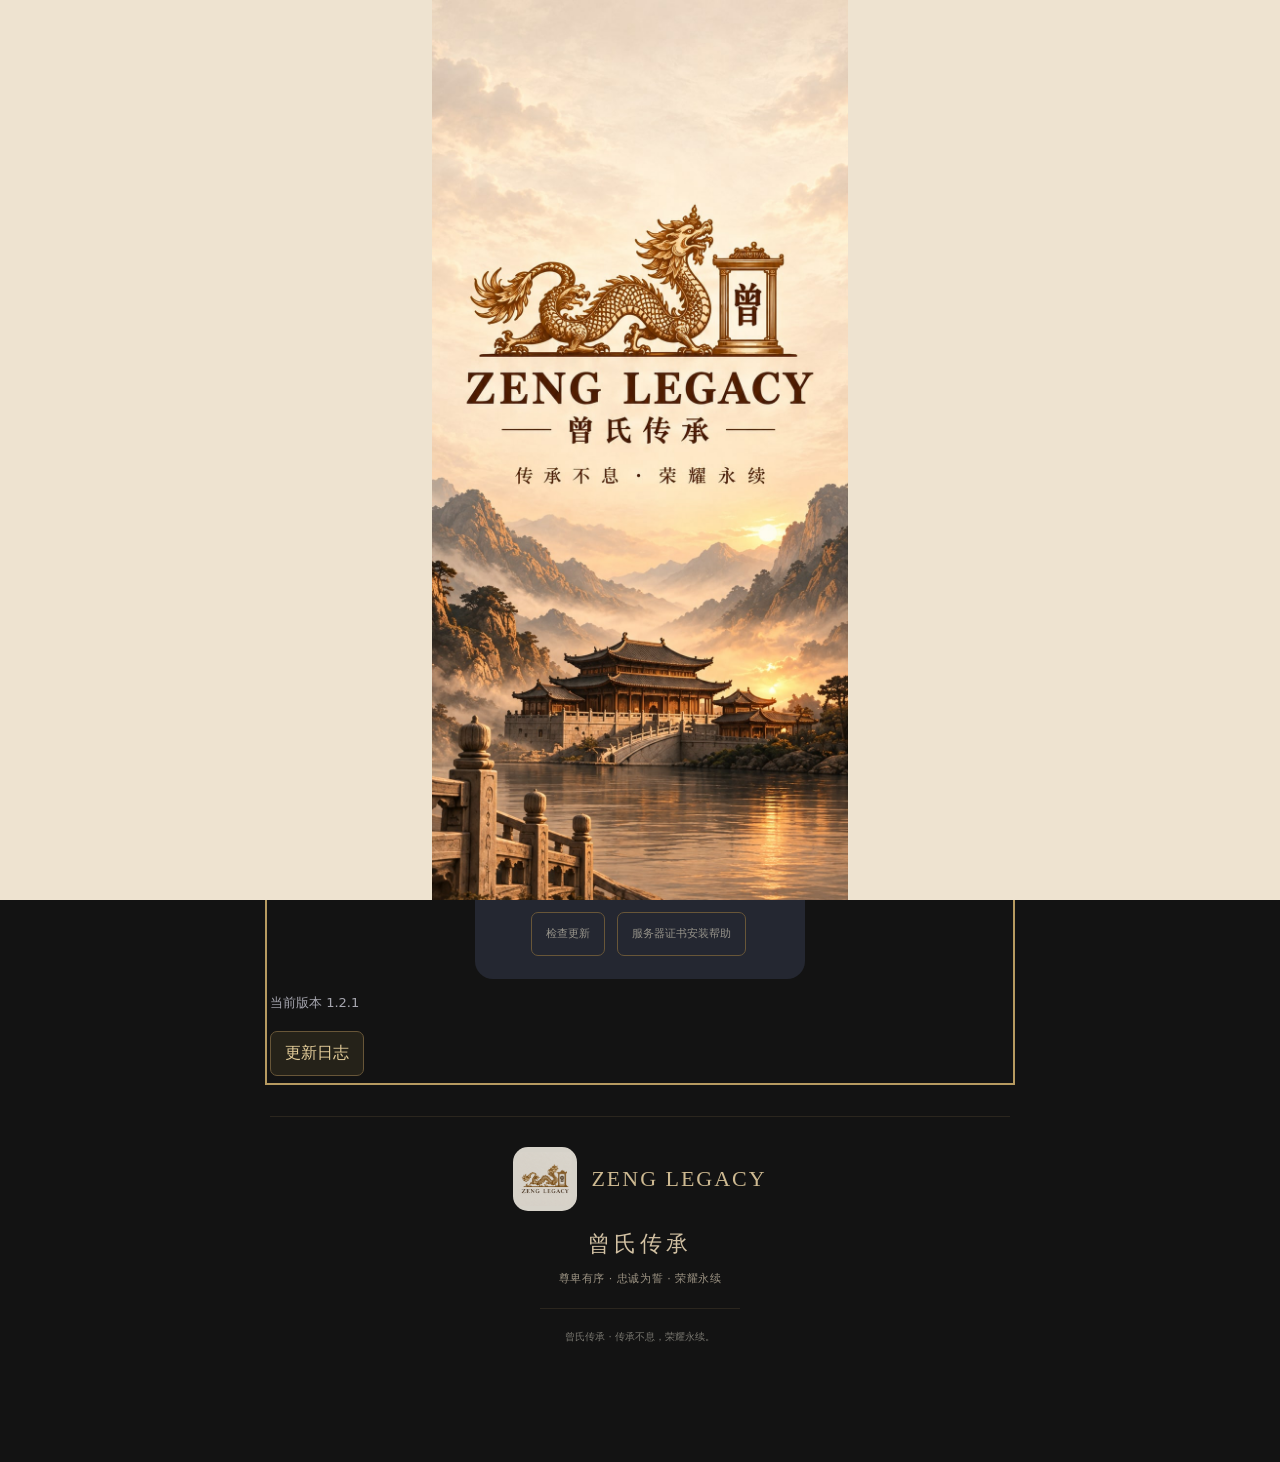
==== index.html @ def55f9b "Release 1.2.1 with recruitment panel and account footer" ====
<!doctype html>
<html lang="zh-CN"><head><meta name="daily-hosting" content="static"><meta charset="UTF-8"><meta name="viewport" content="width=device-width,initial-scale=1,viewport-fit=cover"><meta name="theme-color" content="#151410"><meta name="apple-mobile-web-app-capable" content="yes"><meta name="apple-mobile-web-app-title" content="Zeng Legacy"><meta name="apple-mobile-web-app-status-bar-style" content="black"><meta http-equiv="Content-Security-Policy" content="default-src 'self'; style-src 'self'; script-src 'self'; img-src 'self' data: blob:; media-src 'self' blob:; connect-src 'self' https://192.168.1.20:4180; object-src 'none'; base-uri 'self'; form-action 'self'"><title>Zeng Legacy</title><link rel="manifest" href="./manifest.webmanifest"><link rel="icon" href="./icon.svg"><link rel="apple-touch-icon" href="./icon-192.png?v=1.0.10"><link rel="stylesheet" href="./src/style.css"></head><body><div id="startup-splash" role="status" aria-label="欢迎进入 Zeng Legacy"><img src="./assets/startup.jpg" alt="Zeng Legacy · 曾氏传承 · 传承不息，荣耀永续" fetchpriority="high"></div><header><span class="seal">日</span><div><small>家规 · 行礼 · 侍奉</small><h1>Zeng Legacy</h1></div><button id="veil" aria-label="隐藏内容">隐去</button></header><nav aria-label="主要页面"></nav><main id="content"></main><p id="message" role="status" aria-live="polite"></p><footer class="site-brand-footer"><div class="site-brand-lockup"><img src="./icon-192.png" alt="曾家龙纹标识" width="64" height="64"><strong>ZENG LEGACY</strong></div><h2>曾氏传承</h2><p class="site-brand-motto">尊卑有序 · 忠诚为誓 · 荣耀永续</p><hr class="site-footer-divider" aria-hidden="true"><p class="site-footer-note">曾氏传承 · 传承不息，荣耀永续。</p></footer><script type="module" src="./src/app.js"></script></body></html>
---- src/style.css ----
:root{color-scheme:dark;font-family:system-ui,-apple-system,"Segoe UI",sans-serif;background:#151410;color:#e4dfd3;--gold:#b69a60}*{box-sizing:border-box}body{max-width:780px;margin:auto;padding:calc(24px + env(safe-area-inset-top)) 20px calc(30px + env(safe-area-inset-bottom))}header{display:flex;align-items:center;gap:16px;padding:8px 0 28px}header button{margin-left:auto}.seal{color:var(--gold);border:1px solid var(--gold);font-family:serif;font-size:28px;padding:7px 12px}h1{font-family:serif;font-size:26px;letter-spacing:.12em;margin:4px 0}h2{font-family:serif;font-weight:500;font-size:28px}h3{font-weight:500}small,.muted,.eyebrow,footer{color:#aaa391;font-size:13px;line-height:1.7}nav{display:flex;gap:4px;overflow:auto;border-bottom:1px solid #393326;padding-bottom:14px;margin-bottom:28px}button{font:inherit;background:#252219;border:1px solid #685638;color:#e3cc99;padding:11px 14px;border-radius:7px;cursor:pointer;min-height:44px;margin:4px 4px 4px 0}nav button{flex:1;white-space:nowrap;background:transparent;border-color:transparent}nav button[aria-current=page]{border-color:var(--gold);background:#30291c}button:disabled{opacity:.4;cursor:default}section,article{border:1px solid #3b3428;padding:20px;margin:18px 0;border-radius:10px;background:#1c1a15}p{line-height:1.8;white-space:pre-wrap;overflow-wrap:anywhere}label{display:block;margin:16px 0;color:#bcb29d;font-size:14px}input,textarea,select{display:block;width:100%;margin-top:9px;padding:12px;background:#141310;color:#e4dfd3;border:1px solid #514634;border-radius:6px;font:inherit;font-size:16px}textarea{min-height:105px;resize:vertical}.check{display:flex;align-items:center;gap:12px}.check input{width:20px;height:20px;margin:0;flex-shrink:0}.score{color:var(--gold);font-family:serif;font-size:56px;margin:12px 0}.gold{color:var(--gold)}.danger{color:#e3afa1;border-color:#805449}footer{text-align:center;margin-top:28px}#message{position:sticky;bottom:12px;background:#30291c;border-radius:8px;padding:12px;box-shadow:0 4px 24px #0005}#message:empty{display:none}:focus-visible{outline:2px solid var(--gold);outline-offset:3px}@media(max-width:420px){body{padding-left:14px;padding-right:14px}nav button{padding:10px 8px}section,article{padding:16px}}@media(prefers-reduced-motion:reduce){*{scroll-behavior:auto}}
.task-reminders{border:2px solid #b69a60;background:#302719}.task-reminders h3{color:#e3cc99}.task-reminders strong{font-size:18px}.task-reminders div+div{border-top:1px solid #685638;margin-top:16px;padding-top:16px}
.daily-overview progress{display:block;width:100%;height:8px;margin:22px 0 12px;border:0;border-radius:6px;overflow:hidden;accent-color:var(--gold)}progress::-webkit-progress-bar{background:#3a3e48}progress::-webkit-progress-value{background:var(--gold)}progress::-moz-progress-bar{background:var(--gold)}
:root{background:#131313;color:#f0f0f2}body{padding-bottom:calc(108px + env(safe-area-inset-bottom))}header{gap:12px}header h1{font-family:inherit;font-size:22px;letter-spacing:0}header small{font-size:12px}.seal{border:0;background:#2e323d;border-radius:16px;padding:12px 16px;font-size:23px}section,article{background:#242731;border-color:transparent;border-radius:18px}h2{font-family:inherit;font-size:26px}h3{font-weight:600}small,.muted,.eyebrow,footer{color:#a6a6af}.daily-overview{margin-top:16px;padding:24px}.daily-overview .score{font-family:inherit;font-size:52px;font-weight:600;color:#fff;margin:8px 0 0}.daily-overview p{font-size:14px;color:#b8b8bf;margin-bottom:0}.ritual-card{display:flex;align-items:center;gap:14px;width:100%;background:#242731;border:0;border-radius:16px;padding:20px;margin:12px 0;color:#f1f1f3;text-align:left}.ritual-card-title{display:grid;gap:5px;flex:1}.ritual-card-title strong{font-size:17px}.ritual-card-status{font-size:14px;color:#aaaab4}.ritual-dot{font-size:24px;color:#aaaab4}.is-complete .ritual-dot{color:#39ca82}.home-note{margin-top:24px}nav{position:fixed;z-index:5;bottom:0;left:50%;transform:translateX(-50%);width:min(100%,780px);margin:0;padding:12px 12px calc(12px + env(safe-area-inset-bottom));background:#131313f5;border-top:1px solid #30313a;border-bottom:0;gap:0}nav button{font-size:13px;padding:10px 6px}nav button[aria-current=page]{border-color:transparent;background:#242731;color:#e3cc99}#message{bottom:88px;z-index:6}.back-button{border:0;background:transparent;color:#aaaab4;padding-left:0}.ritual-detail{text-align:center;padding:36px 22px}.ritual-emblem{display:grid;place-items:center;width:76px;height:76px;margin:0 auto 24px;border:1px solid #b69a6066;border-radius:50%;color:var(--gold);font-size:30px;font-family:serif}.ritual-detail>small{display:block}.ritual-detail h2{margin:12px 0 18px}.ritual-note textarea{background:#1b1d24;border-color:#3a3e48;border-radius:14px}.ritual-action{position:sticky;bottom:86px;margin:32px 0 16px;padding:12px;background:#131313f5;border-radius:16px;z-index:4}.hold-button{position:relative;display:block;width:100%;height:60px;border:1px solid #b69a60;border-radius:14px;background:#29251e;color:#f0dfbb;overflow:hidden;margin:0;touch-action:none;user-select:none;-webkit-user-select:none;-webkit-touch-callout:none}.hold-fill{position:absolute;inset:0 auto 0 0;width:var(--hold-progress,0%);background:#b69a6066;pointer-events:none}.hold-label{position:relative;font-size:16px;font-weight:600;pointer-events:none}.ritual-action p{font-size:12px;text-align:center;color:#a6a6af;line-height:1.5;margin:10px 0 0}@media(max-width:420px){header h1{font-size:20px}.ritual-card{padding:18px 16px}.ritual-card-status{font-size:12px}}
.ritual-instruction{text-align:left;border-top:1px solid #b69a6040;margin-top:24px;padding-top:16px}.ritual-instruction blockquote{margin:14px 0;padding:18px;border-left:3px solid var(--gold);border-radius:4px 12px 12px 4px;background:#191b22;line-height:1.9;color:#e4cfaa;font-size:18px}.bow-count{text-align:center}.bow-count strong{font-size:28px;color:var(--gold)}.photo-checkin img,#photo-album img{display:block;width:100%;max-height:320px;object-fit:contain;border-radius:12px;margin-bottom:16px;background:#141414}.photo-checkin video{width:100%;max-height:360px;border-radius:12px;background:#000}.photo-checkin video[hidden]{display:none}button[hidden]{display:none}.photo-checkin{margin-top:24px}#photo-status{color:#c9b17c;font-size:14px}.photo-checkin button{min-height:48px}
#share-image img{display:block;width:100%;border-radius:16px;margin:20px 0}.report-text{white-space:pre-wrap;overflow-wrap:anywhere;background:#242731;padding:18px;border-radius:12px;font:inherit;line-height:1.8}.daily-share button{min-height:48px}details{margin:20px 0}summary{cursor:pointer;color:#c9b17c;padding:12px 0}
.seal{display:block;flex:0 0 56px;width:56px;height:56px;padding:0;border:0;border-radius:12px;background-image:url('../icon.svg');background-size:cover;background-position:center}
.subscription-overview{border:1px solid #b69a604d;background:linear-gradient(135deg,#2b2930,#242731)}.subscription-overview h3{color:#e3cc99;font-size:21px}.subscription-amount{font-size:34px;color:#e4cfaa;font-variant-numeric:tabular-nums;margin:12px 0}.subscription-amount small{font-size:16px}.subscription-overview dl{margin:16px 0 8px}.subscription-overview dl div{display:flex;justify-content:space-between;gap:16px;padding:9px 0;border-top:1px solid #ffffff12}.subscription-overview dt{font-size:13px;color:#a6a6af}.subscription-overview dd{font-size:14px;margin:0;text-align:right;overflow-wrap:anywhere}.subscription-view h4{font-weight:600}.subscription-view button{min-height:44px;padding:9px 14px}#subscription-contract img{display:block;width:100%;max-height:360px;object-fit:contain;background:#18191e;border-radius:12px}#subscription-contract.expanded img{max-height:none}#subscription-signature{display:block;width:100%;height:200px;background:#faf8f2;border:1px solid #b69a60;border-radius:12px;touch-action:none;-webkit-user-select:none;user-select:none;margin-top:16px}.signature-preview img{display:block;width:100%;max-height:160px;object-fit:contain;background:#faf8f2;border-radius:10px;margin:12px 0}.subscription-history{background:#1a1d25;border:1px solid #ffffff0d}.subscription-reminder{border:1px solid #b69a6066}.subscription-view .muted{font-size:13px}.subscription-view form{margin:0}.subscription-signing [data-sub="save-signature"]{width:100%;background:#30291c;border-color:#b69a60}
.subscription-declaration{border:1px solid #d7777755;background:#2c2228}.subscription-declaration-text{color:#ff9797;font-size:18px;font-weight:600;line-height:1.9}
.subscription-toolbar{display:flex;align-items:center;gap:8px;margin:0 0 10px}.contract-viewer{width:min(94vw,760px);max-height:90vh;max-height:90dvh;padding:18px;border:1px solid #685638;border-radius:16px;background:#1b1d24;color:#f0f0f2;overflow:auto}.contract-viewer::backdrop{background:#000c}.contract-viewer-header{display:flex;align-items:center;justify-content:space-between;gap:12px;position:sticky;top:-18px;background:#1b1d24;padding:8px 0;z-index:1}.contract-viewer-header h3{margin:0}.contract-viewer-image img{display:block;width:100%;height:auto;border-radius:8px}.contract-viewer>p{margin-top:8px}
.subscription-primary{display:grid;gap:6px;margin:16px 0 12px}.subscription-primary small{text-align:center}.subscription-pay{width:100%;min-height:54px!important;background:#b69a60;color:#171510;font-size:18px;font-weight:600;border-color:#b69a60}.subscription-confirm-payment{width:100%;border-color:transparent;background:transparent;color:#c9b17c}.subscription-toolbar button{flex:1}.subscription-view dialog>section{margin-top:14px}.subscription-view>section.subscription-declaration{margin-top:16px}.subscription-payment-body section{padding:0;background:transparent;border:0}.subscription-signing [data-sub="save-signature"]{width:100%}
.shoe-photo-grid{display:grid;grid-template-columns:repeat(2,minmax(0,1fr));gap:12px}.shoe-photo-grid section{margin:0;padding:12px;background:#1b1d24;border-radius:12px;min-width:0}.shoe-photo-grid h4{margin:0 0 12px;color:#e3cc99}.shoe-photo-preview{display:grid;place-items:center;aspect-ratio:4/3;background:#14151a;border-radius:8px;overflow:hidden}.shoe-photo-preview img{width:100%;height:100%;object-fit:contain}.shoe-photo-grid small{display:block;overflow-wrap:anywhere;margin-top:10px}.shoe-photo-grid label{margin:12px 0}.shoe-photo-grid input{padding:8px;font-size:13px}.shoe-photo-grid button{width:100%;font-size:13px;padding:9px}.shoe-record>button[data-shoe-action="save"]{width:100%;background:#30291c;border-color:#b69a60}.shoe-report-preview img{display:block;width:100%;height:auto;border-radius:12px}.shoe-archive-thumb{display:block;width:100%;max-height:260px;object-fit:contain;background:#16171c;border-radius:10px;margin-bottom:12px}@media(max-width:360px){.shoe-photo-grid{gap:8px}.shoe-photo-grid section{padding:8px}.shoe-photo-grid input{font-size:12px}}

input[type="time"]{width:180px;max-width:100%;min-width:0;padding:10px}input[type="time"]::-webkit-date-and-time-value{min-width:0;text-align:left}input[type="time"]::-webkit-datetime-edit{min-width:0;padding:0}.subscription-identity{margin-bottom:10px}.subscription-protection{display:block;background:#183f2d;border:1px solid #31865b;color:#9ee7bb;padding:12px 14px;border-radius:10px;margin-top:0}

.subscription-view>section{margin:12px 0;padding:16px}.subscription-overview .subscription-introduction h3{margin:12px 0 8px}.subscription-overview .subscription-introduction p{margin:8px 0 14px;line-height:1.65}.subscription-declaration p{margin:6px 0}

.subscription-qr>img{display:block;width:100%;max-height:55vh;object-fit:contain;border-radius:10px}.subscription-qr a{color:#e3cc99}

nav button{min-width:0;margin:0}
.house-rules{margin-top:18px}.house-rules .rules-cover{position:relative;text-align:center;padding:32px 20px;background:linear-gradient(145deg,#332d24,#22252c);border:1px solid #b69a6040}.rules-edition{display:inline-block;padding:5px 12px;border:1px solid #b69a6055;border-radius:999px;color:#e3cc99;font-size:12px;letter-spacing:.15em}.rules-cover h2{font-family:serif;font-size:30px;letter-spacing:.08em;margin:18px 0 10px}.rules-cover p{color:#d4c6ac;font-size:15px;margin:0}.rules-cover-line{width:44px;height:1px;background:#b69a60;margin:20px auto 14px}.house-rules .rules-chapter{padding:20px 18px;margin:16px 0}.rules-chapter-heading{display:flex;align-items:center;gap:12px;padding:0 0 16px;margin:0;border-bottom:1px solid #ffffff10}.rules-chapter-heading>span{display:grid;place-items:center;width:34px;height:34px;flex-shrink:0;background:#b69a601a;color:#e3cc99;border-radius:10px;font-family:serif;font-size:20px}.rules-chapter-heading h3{font-size:18px;margin:0;color:#f1e2c7}.rules-list{list-style:none;margin:0;padding:0}.rules-list li{display:flex;align-items:flex-start;gap:12px;padding:18px 0;border-bottom:1px solid #ffffff0c}.rules-list li:last-child{padding-bottom:0;border-bottom:0}.rule-number{width:26px;flex-shrink:0;padding-top:3px;color:#b69a60;font-size:12px;font-variant-numeric:tabular-nums}.rules-list li>div{min-width:0}.rules-list h4{font-size:15px;line-height:1.65;margin:0 0 6px;font-weight:600}.rules-list p{font-size:14px;color:#bfc0c7;line-height:1.85;margin:0}.house-rules .rules-daily{padding:24px 22px;border-left:3px solid #b69a60;background:#2a2824}.rules-daily>small{color:#e3cc99;font-size:13px;letter-spacing:.15em}.rules-daily blockquote{margin:14px 0 0;font-family:serif;color:#e8ddc8;font-size:17px;line-height:1.95}.rules-footnote{text-align:center;font-size:12px;color:#a6a6af;line-height:1.8;margin:24px 8px}
@media(max-width:420px){nav button{padding:10px 4px;font-size:12px}.house-rules .rules-chapter{padding:18px 14px}.rules-list li{gap:10px}.rules-cover h2{font-size:28px}}
.add-task-button{display:block;width:100%;background:#30291c;border-color:#b69a60;margin:0 0 24px}.task-card-heading{display:flex;align-items:center;justify-content:space-between;gap:12px}.task-card-heading h3{margin:0}.task-times{font-size:14px;color:#c6bcaa}.task-actions{display:flex;flex-wrap:wrap;gap:6px}.archive-heading{margin-top:36px;padding-top:24px;border-top:1px solid #514634}.task-schedule{display:grid;grid-template-columns:1fr;min-width:0}.task-schedule input{width:100%;max-width:100%;min-width:0;box-sizing:border-box}.photo-gallery{display:grid;grid-template-columns:repeat(2,minmax(0,1fr));aspect-ratio:auto;gap:6px;background:transparent}.photo-gallery img{width:100%;height:110px;object-fit:contain;background:#141310;border-radius:6px}.shoe-photo-grid section{padding:10px}.task-photo-gallery{display:grid;grid-template-columns:repeat(2,minmax(0,1fr));gap:10px}.task-photo-gallery img{width:100%;height:150px;object-fit:contain}.task-report-preview img,.shoe-report-preview img{width:100%;height:auto;display:block}.task-detail-summary p{margin:8px 0}[hidden]{display:none!important}

/* 全页取消双击缩放，保留滚动及双指缩放；长按礼仪按钮仍使用自身手势规则。 */
html,body,body *{touch-action:manipulation}.hold-button{touch-action:none}
.fixed-profile{background:linear-gradient(135deg,#302a23,#242731);border:1px solid #b69a6055}.fixed-profile h3{font-size:25px;color:#e3cc99;margin:10px 0 18px}.fixed-profile dl{margin:0}.fixed-profile dl div{display:grid;grid-template-columns:76px minmax(0,1fr);gap:12px;padding:12px 0;border-bottom:1px solid #ffffff12}.fixed-profile dt{color:#a6a6af;font-size:14px}.fixed-profile dd{margin:0;overflow-wrap:anywhere;line-height:1.5}.fixed-profile h4{margin:22px 0 8px;color:#e3cc99}.fixed-profile p{margin:0;font-size:15px}

.profile-portrait{display:block;width:100%;aspect-ratio:3/4;max-height:460px;object-fit:cover;object-position:50% 65%;border-radius:12px;margin:0 0 20px}#profile-portrait .muted{font-size:13px;margin-bottom:18px}

#identity-contract{margin-top:24px}.identity-pledge{line-height:1.9;padding:16px 0}.identity-pad{display:block;width:100%;height:180px;touch-action:none;border:1px solid #d4cdbb;border-radius:10px;background:#faf8f2}.identity-video-picker{display:block;margin:12px 0}#identity-contract video{width:100%;max-height:380px;border-radius:10px;margin:12px 0}.identity-signature{display:block;max-width:100%;max-height:180px}.identity-seal{color:#d98074;border:3px double #b15b51;border-radius:50%;width:130px;height:130px;display:flex;flex-direction:column;justify-content:center;text-align:center;transform:rotate(-8deg);margin:20px auto;line-height:1.6}.identity-seal strong{font-size:25px}#identity-contract [hidden]{display:none}

.account-login{max-width:480px;margin:24px auto}.account-login h2{font-size:28px}.account-login form{display:grid;gap:12px}.account-settings [data-account-panel]{margin-top:16px}.account-settings button{margin:4px 6px 4px 0}

.day-records article{padding:14px 0;border-bottom:1px solid #57503f}.day-counter{font-size:19px;line-height:1.7;color:#d8bd7b}.day-records button{margin:8px 6px 4px 0}.day-draft{margin:16px 0;padding:16px;border:1px solid #57503f;border-radius:12px}.days-importer ol{padding-left:24px;line-height:1.9}.days-importer input[type=date]{max-width:100%;min-width:0}

.welcome-card{width:min(430px,calc(100vw - 36px));max-height:85dvh;overflow:auto;border:1px solid #6a5c3d;border-radius:24px;padding:26px;background:#24262f;color:#f3eee3;text-align:center}.welcome-card::backdrop{background:rgba(0,0,0,.68)}.welcome-card h2{font-size:23px;margin:12px 0 22px}.servant-portrait{width:112px;height:112px;border-radius:50%;overflow:hidden;background:#423a2b;margin:16px auto;display:grid;place-items:center;color:#d7be80;font-size:38px}.servant-portrait img{width:100%;height:100%;object-fit:cover}.servant-details{margin:16px 0;text-align:left}.servant-details>div{display:grid;grid-template-columns:46px 1fr;gap:10px;margin:12px 0}.servant-details dt{color:#bcad8d}.servant-details dd{margin:0;line-height:1.7}.welcome-hint{font-size:12px}.content-lock{position:fixed;inset:0;z-index:10000;background:#151410;display:grid;place-items:center;padding:22px;overflow:auto}.content-lock>section{max-width:430px;width:100%;padding:25px;border-radius:20px;background:#24262f}.content-lock form{display:grid;gap:12px}

.servant-details dd{overflow-wrap:anywhere}

.day-records-heading{display:flex;align-items:center;gap:8px;margin-bottom:12px}.day-records-heading h3{margin:0;flex:1;white-space:nowrap}.day-records .day-import-hint{border:0;background:none;padding:0;margin:0;color:#8e887c;font-size:10px;min-height:40px;line-height:1.4;text-align:right}.day-records .day-settings{border:0;background:none;margin:0;padding:0 4px;color:#a29b8b;font-size:22px;min-width:32px;min-height:40px}.day-settings[aria-pressed=true]{color:#e1c482}.day-grid{display:grid;grid-template-columns:repeat(2,minmax(0,1fr));gap:10px}.day-records article.day-tile{position:relative;aspect-ratio:1;min-width:0;padding:14px 10px;border:1px solid #514b3c;border-radius:16px;background:linear-gradient(150deg,#2b2924,#1c1d22);display:flex;flex-direction:column;align-items:center;justify-content:center;overflow:hidden}.day-title{font-size:11px;line-height:1.5;text-align:center;color:#b3aa97;overflow-wrap:anywhere;max-width:100%;max-height:4.5em;overflow:auto}.day-value{flex:1;display:flex;align-items:center;justify-content:center;gap:3px;min-height:0;width:100%;color:#dfc589}.day-value strong{font-size:clamp(26px,9vw,44px);font-weight:500;font-variant-numeric:tabular-nums;letter-spacing:-1px;overflow-wrap:anywhere}.day-value small{font-size:11px;align-self:center;color:#aaa08b}.day-tile-tools{position:absolute;inset:3px 5px auto;display:flex;justify-content:space-between}.day-tile-tools[hidden]{display:none}.day-records .day-tile-tools button{margin:0;padding:2px;min-height:30px;min-width:30px;font-size:22px;border:0;background:#1d1e24;color:#c3b185;border-radius:8px}.day-tile:has(.day-tile-tools:not([hidden])){padding-top:38px}.day-records-home .day-tile-tools{display:none}

.content-lock{background:radial-gradient(ellipse at top,#302d27,#131416 65%);padding:16px}.content-lock>section.account-unlock{background:transparent;padding:12px 0;width:min(330px,100%);text-align:center}.account-unlock h2{margin:8px 0;font-size:23px}.unlock-symbol{font-size:30px;color:#bbab85}.unlock-instruction{font-size:13px;color:#b8b3a9;margin:8px 0 18px}.unlock-dots{display:flex;justify-content:center;gap:13px;min-height:16px}.unlock-dots i{height:11px;width:11px;border:1px solid #c7c2b5;border-radius:50%}.unlock-dots .filled{background:#e4ddcb}.account-unlock [data-unlock-status]{min-height:24px;font-size:13px;margin:12px 0}.unlock-keypad{display:grid;grid-template-columns:repeat(3,1fr);gap:15px 23px;width:min(280px,100%);margin:8px auto 22px}.unlock-keypad[hidden]{display:none}.unlock-keypad button{border:0;background:#ffffff12;border-radius:50%;width:70px;height:70px;margin:auto;padding:0;font-size:29px;color:#f2eee4;touch-action:manipulation}.unlock-keypad button[data-unlock-key=clear]{font-size:13px;background:transparent;color:#b9b2a2}.unlock-keypad button[data-unlock-key=delete]{font-size:24px;background:transparent}.unlock-keypad button:active{background:#ffffff35}.account-unlock .unlock-face{display:block;margin:0 auto;border:0;background:transparent;color:#d8c38e;font-size:16px;min-height:44px}.unlock-other{border:0;background:transparent;font-size:11px;color:#89887f}.unlock-native{position:absolute!important;width:1px!important;height:1px!important;opacity:0;pointer-events:none;padding:0!important;border:0!important}.unlock-note{font-size:11px;color:#817e74;margin-top:18px}.unlock-error{color:#f47575;animation:unlock-shake .42s ease-in-out}@keyframes unlock-shake{0%,100%{transform:translateX(0)}20%,60%{transform:translateX(-8px)}40%,80%{transform:translateX(8px)}}@media(prefers-reduced-motion:reduce){.unlock-error{animation:none}}.day-records article.day-tile{aspect-ratio:auto;height:126px;padding:12px 10px}.day-title{font-size:14px;line-height:1.4;height:3em;max-height:3em;flex-shrink:0;overflow:hidden;width:100%;display:block}.day-value{min-height:42px;flex:1}.day-value strong{white-space:nowrap;overflow-wrap:normal}.day-tile:has(.day-tile-tools:not([hidden])){padding-top:34px;height:146px}@media(max-height:670px){.unlock-keypad{gap:8px 20px;margin-bottom:10px}.unlock-keypad button{width:58px;height:58px}.unlock-note{margin-top:8px}}

.parents-photo-blank{height:140px;width:100%;border:1px dashed #b69a6033;border-radius:12px;background:#ffffff03;margin:0 0 12px}.parents-servant{display:block}.parents-servant+.parents-servant{margin-top:8px}

.network-online{color:#73cf9b;font-weight:600}.network-offline{color:#999b9e}.archive-fold{margin:16px 0;background:#24262f;border:1px solid #ffffff14;border-radius:16px;overflow:hidden}.archive-fold>summary{padding:17px 18px;min-height:54px;display:flex;align-items:center;justify-content:space-between;gap:12px;cursor:pointer;list-style:none;font-size:17px;font-weight:600;color:#ddc795;touch-action:manipulation}.archive-fold>summary::-webkit-details-marker{display:none}.archive-fold>summary::after{content:"›";font-size:24px;color:#9c957f;transition:transform .15s}.archive-fold[open]>summary::after{transform:rotate(90deg)}.archive-fold[open]>summary{border-bottom:1px solid #ffffff10}.fold-body{padding:0 12px}.fold-body>section{margin:12px 0}.rules-contract-fold{margin-top:24px}.rules-contract-fold .fold-body{padding:0 6px}@media(prefers-reduced-motion:reduce){.archive-fold>summary::after{transition:none}}

.camera-stage{position:relative;width:100%;background:#111;border-radius:14px;overflow:hidden;line-height:0}.camera-stage[hidden]{display:none}.camera-stage video{display:block;width:100%;max-height:65dvh;object-fit:contain}.camera-stage video[hidden]{display:none}.camera-front{transform:scaleX(-1)}.camera-stage .camera-flip{position:absolute;right:12px;bottom:12px;z-index:2;margin:0;padding:10px 13px;min-height:44px;background:#171717bb;border:1px solid #ffffff55;color:#fff;border-radius:24px;font-size:13px;line-height:1.4;backdrop-filter:blur(8px);touch-action:manipulation}.camera-flip[hidden]{display:none}.photo-camera-dialog{width:min(540px,calc(100vw - 24px));max-height:94dvh;overflow:auto;background:#24262f;color:#f2eee4;border:1px solid #65583b;border-radius:20px;padding:14px}.photo-camera-dialog::backdrop{background:#000b}.photo-camera-header{display:flex;justify-content:space-between;align-items:center;gap:8px}.photo-camera-header h3{margin:8px 0;font-size:17px}.photo-camera-header button{margin:0}.camera-shutter{width:100%;min-height:48px;background:#b69a60;color:#161616}.photo-camera-open{min-height:44px}.photo-camera-dialog [data-camera-status]{font-size:13px;min-height:20px;margin:10px 0}

.avatar-silhouette{display:block;width:72%;height:72%;color:#9b927e;opacity:.65}.servant-card .servant-portrait{margin:16px auto 22px}.servant-card h3{font-size:23px;overflow-wrap:anywhere}.ritual-history-body p{white-space:pre-wrap;line-height:1.8;margin:14px 0}.ritual-history-row>summary{font-variant-numeric:tabular-nums}

.account-presence time{margin-left:12px;font-weight:400;color:#a6a6af;white-space:nowrap}.network-offline{color:#ef7676;font-weight:600}

.day-owner{display:flex;justify-content:center;gap:2px 7px;flex-wrap:wrap;width:100%;font-size:10px;line-height:1.4;color:#aaa08b;flex-shrink:0;text-align:center}.day-owner span{overflow-wrap:anywhere}.day-tile .day-title{height:32px;max-height:32px}.day-tile .day-value{min-height:40px}

.account-toolbar{display:grid;grid-template-columns:repeat(2,minmax(0,1fr));gap:10px;margin:16px 0}.account-toolbar button{margin:0;min-height:44px;font-size:14px;width:100%}.account-toolbar .account-logout{color:#d49b91;border-color:#825955}.account-settings [data-account-panel]:empty,.account-settings [data-account-conflict-panel]:empty{display:none}.account-settings [data-account-panel]:not(:empty),.account-settings [data-account-conflict-panel]:not(:empty){margin-top:14px;padding:12px;background:#191b21;border-radius:12px}.privacy-time{margin:0 0 14px}.privacy-time-fields{padding:0 14px 8px}.privacy-preferences{padding:16px;background:#24262f;border-radius:16px}.privacy-preferences>button{width:100%;min-height:44px}.privacy-preferences .check{margin:12px 0}

.photo-camera-dialog{position:fixed;inset:0;margin:auto;width:min(540px,calc(100vw - 24px));max-height:calc(100dvh - 24px);padding:10px;overflow:hidden}.photo-camera-dialog .camera-stage{height:min(68dvh,620px);aspect-ratio:3/4;min-height:240px}.photo-camera-dialog .camera-stage video,.camera-result{width:100%;height:100%;max-height:none;object-fit:contain}.camera-result[hidden]{display:none}.camera-title{position:absolute;left:12px;top:12px;z-index:2;margin:0;max-width:calc(100% - 75px);font-size:15px;line-height:1.5;color:#fff;text-shadow:0 1px 5px #000}.camera-close{position:absolute;right:10px;top:10px;z-index:3;border:0;border-radius:50%;width:44px;height:44px;min-height:44px;padding:0;margin:0;background:#171717bb;color:white;font-size:30px;line-height:1}.photo-camera-dialog .camera-shutter{position:absolute;bottom:14px;left:50%;transform:translateX(-50%);width:66px;height:66px;min-height:66px;border:3px solid #fff;border-radius:50%;padding:4px;margin:0;background:#2226;z-index:2}.camera-shutter>span{display:block;width:100%;height:100%;background:#fff;border-radius:50%}.camera-shutter[hidden],.camera-review[hidden]{display:none}.camera-review{position:absolute;bottom:12px;left:12px;right:12px;display:flex;justify-content:center;gap:10px;z-index:2;line-height:1.4}.camera-review button{min-height:44px;margin:0;background:#171717cc;color:#fff;border-radius:22px;border:1px solid #ffffff66;padding:10px 14px}.photo-camera-dialog [data-camera-status]{height:22px;min-height:22px;overflow:hidden;margin:8px 0 0;font-size:12px;text-align:center}@media(max-height:420px){.photo-camera-dialog .camera-stage{height:65dvh;min-height:180px}}

.day-record-owner{display:block;color:#aaa08b;font-size:12px;line-height:1.5;margin:-4px 0 12px}.day-tile .day-title{height:38px;max-height:38px}

/* Login and wake share the same password keypad. */
.account-unlock.account-login{width:min(330px,100%);text-align:center;margin:12px auto;padding:18px 12px}.unlock-account{font-size:12px;color:#b8b3a9;letter-spacing:.06em;margin:6px 0}.unlock-switch{display:block;margin:6px auto;min-height:40px;border:0;background:transparent;color:#c6b994;font-size:14px}.account-unlock [data-account-switch][hidden]{display:none}.account-unlock [data-account-switch]{text-align:left;padding:10px;border:1px solid #ffffff20;border-radius:12px}.account-unlock [data-account-switch] input{width:100%}.login-help{display:flex;flex-wrap:wrap;justify-content:center;gap:8px}.login-help button{font-size:11px;color:#96938a;background:transparent}.unlock-keypad button{background:linear-gradient(145deg,#ffffff18,#ffffff09);box-shadow:inset 0 1px 1px #ffffff16;transition:background .12s,box-shadow .12s,transform .12s}.unlock-keypad button:active{background:linear-gradient(135deg,#cbb071b3,#8d734d8c,#ffffff3d);box-shadow:0 0 22px #d9b96a66,inset 0 1px 2px #fff8;transform:scale(.94)}.unlock-keypad button.key-feedback{animation:key-feedback .48s ease-out}@keyframes key-feedback{0%,25%{background:linear-gradient(135deg,#e6cf97cc,#b5955c99,#ffffff44);box-shadow:0 0 24px #d9b96a88,inset 0 1px 3px #fff8;transform:scale(.94)}100%{background:linear-gradient(145deg,#ffffff18,#ffffff09);box-shadow:inset 0 1px 1px #ffffff16;transform:scale(1)}}@media(prefers-reduced-motion:reduce){.unlock-keypad button{transition:none}.unlock-keypad button.key-feedback{animation:none;background:linear-gradient(135deg,#cbb071b3,#8d734d8c)}}

.contract-viewer>.modal-dismiss-space{display:flex;align-items:center;justify-content:center;flex:none;width:100%;height:200px;min-height:200px;margin:0;padding:0;border:0;border-radius:0;box-shadow:none;background:transparent;color:#85858b;cursor:pointer;font-size:11px;font-weight:400;text-align:center}.modal-dismiss-space span{opacity:.65;pointer-events:none}.contract-viewer>.modal-dismiss-space:active{background:transparent;color:#a3a3aa}

#startup-splash{position:fixed;inset:0;z-index:10000;display:flex;align-items:center;justify-content:center;background:#eee3d0;overflow:hidden;touch-action:none}#startup-splash img{display:block;width:100%;height:100%;object-fit:cover;object-position:center}header .seal{background-image:url('../icon-512.png')}@media(min-aspect-ratio:3/4){#startup-splash img{width:auto;max-width:100%;object-fit:contain}}

.family-cover{text-align:center;padding:28px 20px;background:linear-gradient(145deg,#332e25,#22252c);border:1px solid #b69a6040}.family-cover img{display:block;width:116px;height:116px;border-radius:24px;margin:0 auto 18px}.family-cover small{display:block;font-family:Georgia,serif;letter-spacing:.18em;font-size:17px;color:#e3cc99}.family-cover h2{font-family:serif;font-size:30px;letter-spacing:.2em;margin:10px 0}.family-cover p{font-size:13px;letter-spacing:.1em;color:#bdb09a}.family-panel{border:1px solid #b69a6040;background:#202228;border-radius:20px;margin:18px 0;overflow:hidden}.family-panel>summary{position:relative;display:flex;align-items:center;min-height:112px;padding:22px 48px 22px 22px;color:#f1e2c7;list-style:none}.family-panel>summary::-webkit-details-marker{display:none}.family-panel>summary::after{content:'＋';position:absolute;right:20px;font-size:23px;color:#baab8d}.family-panel[open]>summary::after{content:'−'}.family-panel>summary small,.family-panel>summary strong,.family-panel>summary em{display:block}.family-panel>summary small{font-size:10px;letter-spacing:.14em;color:#998b71}.family-panel>summary strong{font-family:serif;font-size:23px;font-weight:600;margin:5px 0}.family-panel>summary em{font-size:11px;color:#96928b;font-style:normal}.family-panel[open]>summary{border-bottom:1px solid #b69a6030}.family-panel-body{padding:0 18px 18px}.family-chapter,.family-recruitment{padding:20px 0;border-bottom:1px solid #ffffff0c;background:transparent;border-radius:0;margin:0}.family-chapter h3,.family-recruitment h3{font-family:serif;font-size:20px;color:#e6d4ac;margin:6px 0 20px}.family-chapter h4{margin:26px 0 14px;color:#e6d4ac;font-size:17px}.family-page p{line-height:1.95;overflow-wrap:anywhere}.family-chapter p,.family-recruitment p{font-size:14px;color:#c4c1b9}.family-page p.family-lead{font-weight:600;color:#eee2c9}.family-roles article{display:flex;align-items:flex-start;gap:14px;margin:0;padding:22px 0;border-bottom:1px solid #ffffff10;border-radius:0;background:transparent}.family-roles article:last-child{border:0}.family-role-icon{display:grid;place-items:center;flex:none;width:46px;height:46px;border-radius:13px;background:#b69a6014;color:#c4ae7b}.family-role-icon svg{width:24px;height:26px}.family-roles h4{margin:0 0 7px;color:#e3d6bc;font-size:16px}.family-roles p{margin:0}.family-recruitment blockquote{margin:16px 0 32px;padding:14px 0 14px 16px;border-left:2px solid #b69a6060;color:#d3cab8;line-height:2;font-size:14px}.family-signoff{display:grid;gap:6px;text-align:center;border-top:1px solid #ffffff10;padding:30px 0 10px;margin-top:30px}.family-signoff strong{font-family:Georgia,serif;font-size:23px;letter-spacing:.06em;color:#c9b98f}.family-signoff span{font-family:serif;font-size:19px;color:#d5c8ad}.family-signoff small{font-size:10px;color:#8c867b;margin-top:10px}.family-panel .house-rules{margin-top:18px}@media(max-width:360px){.family-panel-body{padding:0 12px 14px}.family-panel>summary{padding-left:18px}.family-chapter h3{font-size:18px}}

.rules-cover h2{font-size:27px}.rules-cover .rules-edition{font-size:10px;letter-spacing:.05em}.rules-cover p{font-size:13px;line-height:1.9}.rules-list p+p{margin-top:12px}.rules-oath>h4{font-family:serif;color:#e5d0a5;font-size:18px;margin:22px 0 16px}.rules-oath .rules-oath-intro{font-size:14px;color:#bbb9b2;line-height:1.9}.rules-oath blockquote{margin:0;padding:0 0 0 15px;border-left:2px solid #b69a6050}.rules-oath blockquote p{font-size:15px;line-height:1.95;color:#d7cdbb;margin:0 0 18px}.rules-oath blockquote strong{color:#eddbb7}.rules-signoff{display:grid;gap:8px;text-align:center;padding:28px 0 24px;color:#ccb990}.rules-signoff strong{font-family:Georgia,serif;letter-spacing:.1em;font-size:21px}.rules-signoff span{font-family:serif;font-size:20px}.rules-signoff em{font-size:11px;color:#91897b}

.site-brand-footer{text-align:center;margin:36px 0 0;padding:30px 8px 8px;border-top:1px solid #b69a6025}.site-brand-lockup{display:flex;align-items:center;justify-content:center;gap:14px}.site-brand-lockup img{display:block;width:64px;height:64px;border-radius:15px;flex:none;opacity:.88}.site-brand-lockup strong{font-family:Georgia,'Times New Roman',serif;font-size:22px;font-weight:500;letter-spacing:.09em;line-height:1.25;color:#cdb991;white-space:nowrap}.site-brand-footer h2{font-family:serif;font-size:22px;font-weight:500;letter-spacing:.18em;line-height:1.5;margin:16px 0 9px;color:#d2c1a3}.site-brand-footer .site-brand-motto{font-size:11px;letter-spacing:.05em;line-height:1.9;margin:0;color:#9c9383}.site-brand-footer .site-footer-note{font-size:10px;line-height:1.9;margin:20px 0 0;color:#78766f}@media(max-width:360px){.site-brand-lockup{gap:11px}.site-brand-lockup img{width:56px;height:56px;border-radius:13px}.site-brand-lockup strong{font-size:20px;letter-spacing:.065em}}

.camera-review{gap:8px}.camera-review [data-camera-confirm]{background:#b69a60;color:#171510;border-color:#e1c88f}.camera-review button{font-size:12px;padding:10px 12px}.editable-photo{cursor:pointer}.editable-photo:focus-visible{outline:2px solid #b69a60;outline-offset:3px}@media(max-width:360px){.camera-review{left:8px;right:8px;gap:5px}.camera-review button{padding:10px 9px;font-size:11px}}
/* Gift collection stays six columns wide, including on narrow phones. */
.gift-collection{margin:0 0 24px;border:1px solid var(--line,#3c352b);border-radius:20px;background:rgba(179,138,73,.04);overflow:hidden}
.gift-collection>summary{display:flex;align-items:center;justify-content:space-between;min-height:108px;padding:20px;cursor:pointer;list-style:none;gap:12px}
.gift-collection>summary::-webkit-details-marker{display:none}
.gift-collection summary small,.gift-collection summary strong,.gift-collection summary em{display:block}
.gift-collection summary small{font-size:9px;letter-spacing:1px;opacity:.5}
.gift-collection summary strong{font-size:25px;margin:5px 0;font-weight:600}
.gift-collection summary em{font-size:11px;font-style:normal;opacity:.5}
.gift-fold-indicator:before{content:'⌄';font-size:22px;opacity:.5}.gift-collection[open] .gift-fold-indicator:before{content:'⌃'}
.gift-cabinet{padding:0 12px 12px}.gift-grid{display:grid;grid-template-columns:repeat(6,minmax(0,1fr));gap:6px}
.gift-cell{position:relative;display:flex;flex-direction:column;align-items:center;justify-content:center;min-width:0;min-height:0;aspect-ratio:1;padding:2px!important;margin:0!important;border-radius:10px;background:rgba(179,138,73,.045);border:1px solid rgba(179,138,73,.14);color:#b38a49;font-size:19px;overflow:hidden}
.gift-cell:hover,.gift-cell:active{background:rgba(179,138,73,.16)}.gift-cell>span{opacity:.3}.gift-add{border-style:dashed}.gift-cell .gift-pixel{width:64%;height:auto;max-height:65%}.gift-cell time{font-size:clamp(6px,1.8vw,10px);white-space:nowrap;line-height:1.5;opacity:.65;letter-spacing:-.3px}
.gift-count{display:flex;justify-content:space-between;align-items:center;margin-top:12px;gap:8px}.gift-count small{font-size:10px;opacity:.45}.gift-count button{margin:0!important;width:auto!important;padding:5px!important;background:transparent;border:0;font-size:11px;opacity:.55}
.gift-dialog{width:min(440px,calc(100vw - 28px));padding:0!important;overflow-x:hidden}.gift-dialog-content{position:relative;padding:24px 20px}.gift-dialog h2{font-size:24px;margin:10px 0 24px}.gift-close{position:absolute;right:12px;top:12px;width:32px!important;margin:0!important;padding:0!important;background:none;border:0;font-size:24px;color:inherit;opacity:.6}
.gift-icon-options{display:flex;gap:6px;padding:0;margin:8px 0 18px;border:0;min-width:0}.gift-icon-options legend{font-size:12px;margin-bottom:8px}.gift-icon-options label{flex:1;min-width:0;margin:0!important;position:relative}.gift-icon-options input{position:absolute;opacity:0;width:1px;height:1px}.gift-icon-options label>span{display:flex;align-items:center;flex-direction:column;border:1px solid rgba(179,138,73,.2);border-radius:10px;padding:6px 2px}.gift-icon-options .gift-pixel{width:34px;height:34px;max-width:100%}.gift-icon-options small{font-size:10px}.gift-icon-options input:checked+span{background:rgba(179,138,73,.15);border-color:#b38a49}.gift-icon-options input:focus-visible+span{outline:2px solid #b38a49}
.gift-hero{text-align:center;padding:4px 0 24px}.gift-hero .gift-pixel{width:110px;height:110px}.gift-hero h3{font-size:24px;overflow-wrap:anywhere;margin:10px 0}.gift-hero time{font-size:12px;opacity:.55}.gift-dialog dl div{display:flex;gap:12px;margin:12px 0}.gift-dialog dt{min-width:70px;font-size:12px;opacity:.5}.gift-dialog dd{margin:0;overflow-wrap:anywhere}.gift-description{white-space:pre-wrap;overflow-wrap:anywhere;line-height:1.8;opacity:.75}.gift-error{color:#e98181;font-size:12px}.gift-dialog input,.gift-dialog textarea{min-width:0;max-width:100%;box-sizing:border-box}

.site-brand-footer .site-footer-divider{width:min(200px,65%);height:0;margin:18px auto;border:0;border-top:1px solid #b69a6025}.site-brand-footer .site-footer-note{margin:0}
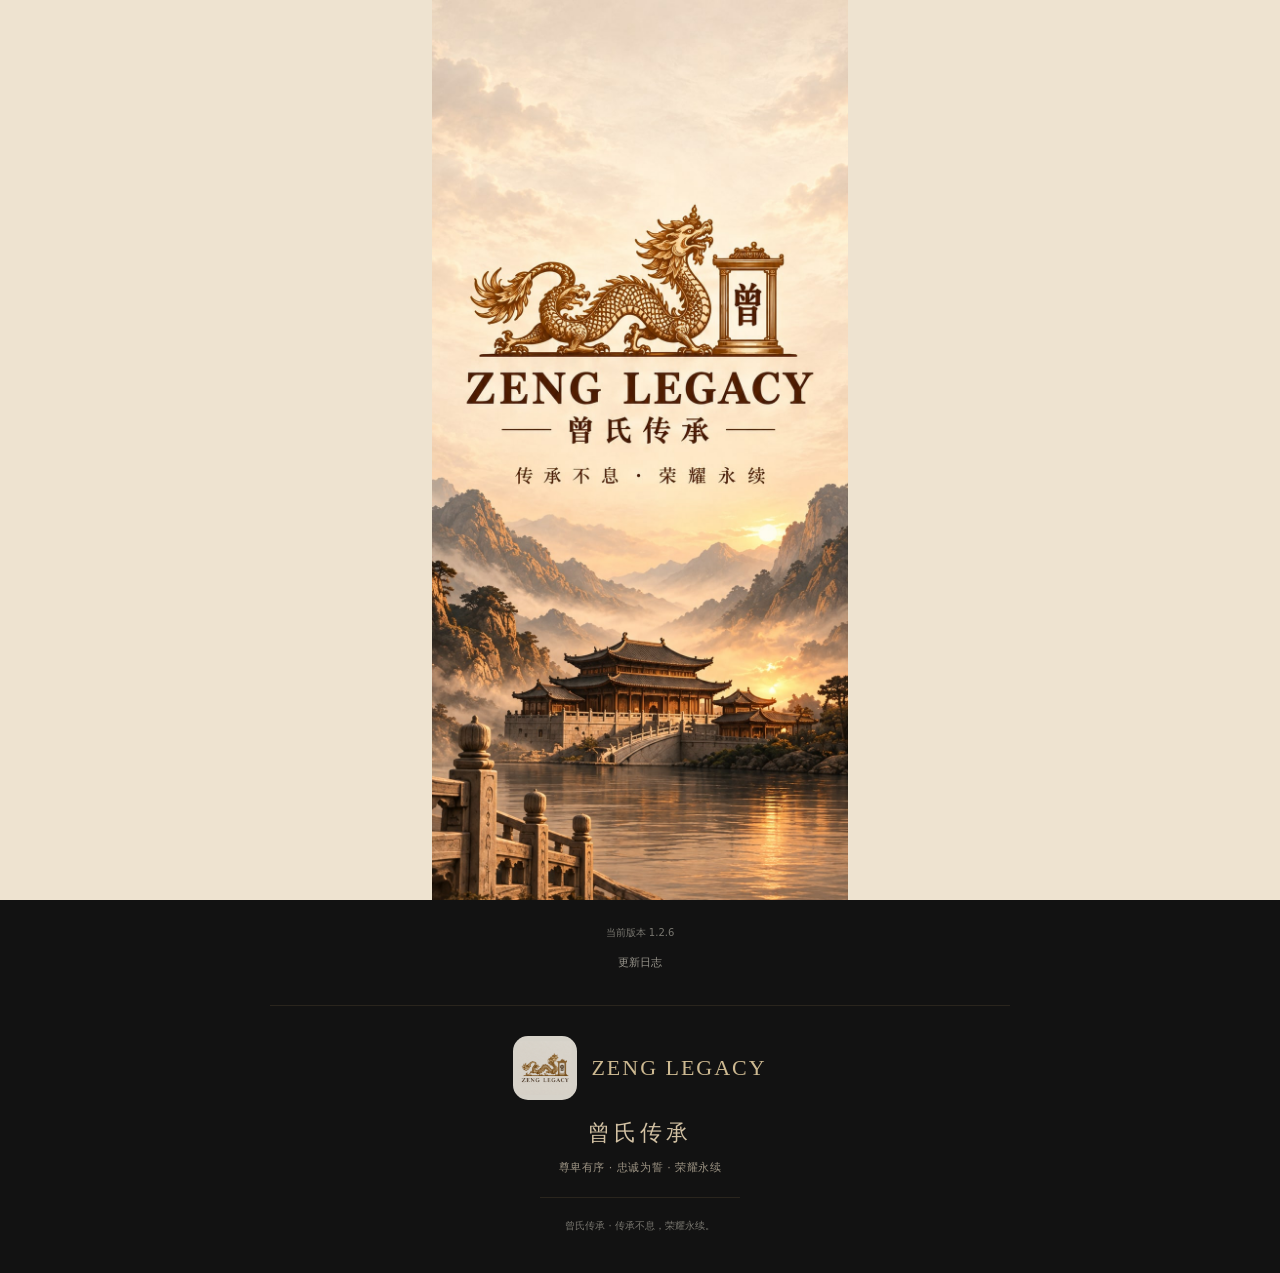
==== commit 62f2b0ad: "Release 1.2.6 with IPv6 domain server fallback" ====
--- a/index.html
+++ b/index.html
@@ -1,2 +1,2 @@
 <!doctype html>
-<html lang="zh-CN"><head><meta name="daily-hosting" content="static"><meta charset="UTF-8"><meta name="viewport" content="width=device-width,initial-scale=1,viewport-fit=cover"><meta name="theme-color" content="#151410"><meta name="apple-mobile-web-app-capable" content="yes"><meta name="apple-mobile-web-app-title" content="Zeng Legacy"><meta name="apple-mobile-web-app-status-bar-style" content="black"><meta http-equiv="Content-Security-Policy" content="default-src 'self'; style-src 'self'; script-src 'self'; img-src 'self' data: blob:; media-src 'self' blob:; connect-src 'self' https://192.168.1.20:4180; object-src 'none'; base-uri 'self'; form-action 'self'"><title>Zeng Legacy</title><link rel="manifest" href="./manifest.webmanifest"><link rel="icon" href="./icon.svg"><link rel="apple-touch-icon" href="./icon-192.png?v=1.0.10"><link rel="stylesheet" href="./src/style.css"></head><body><div id="startup-splash" role="status" aria-label="欢迎进入 Zeng Legacy"><img src="./assets/startup.jpg" alt="Zeng Legacy · 曾氏传承 · 传承不息，荣耀永续" fetchpriority="high"></div><header><span class="seal">日</span><div><small>家规 · 行礼 · 侍奉</small><h1>Zeng Legacy</h1></div><button id="veil" aria-label="隐藏内容">隐去</button></header><nav aria-label="主要页面"></nav><main id="content"></main><p id="message" role="status" aria-live="polite"></p><footer class="site-brand-footer"><div class="site-brand-lockup"><img src="./icon-192.png" alt="曾家龙纹标识" width="64" height="64"><strong>ZENG LEGACY</strong></div><h2>曾氏传承</h2><p class="site-brand-motto">尊卑有序 · 忠诚为誓 · 荣耀永续</p><hr class="site-footer-divider" aria-hidden="true"><p class="site-footer-note">曾氏传承 · 传承不息，荣耀永续。</p></footer><script type="module" src="./src/app.js"></script></body></html>
+<html lang="zh-CN"><head><meta name="daily-hosting" content="static"><meta charset="UTF-8"><meta name="viewport" content="width=device-width,initial-scale=1,viewport-fit=cover"><meta name="theme-color" content="#151410"><meta name="apple-mobile-web-app-capable" content="yes"><meta name="apple-mobile-web-app-title" content="Zeng Legacy"><meta name="apple-mobile-web-app-status-bar-style" content="black"><meta http-equiv="Content-Security-Policy" content="default-src 'self'; style-src 'self'; script-src 'self'; img-src 'self' data: blob:; media-src 'self' blob:; connect-src 'self' https://192.168.1.20:4180 https://api.zenglegacy.cn:4180; object-src 'none'; base-uri 'self'; form-action 'self'"><title>Zeng Legacy</title><link rel="manifest" href="./manifest.webmanifest"><link rel="icon" href="./icon.svg"><link rel="apple-touch-icon" href="./icon-192.png?v=1.0.10"><link rel="stylesheet" href="./src/style.css"></head><body><div id="startup-splash" role="status" aria-label="欢迎进入 Zeng Legacy"><img src="./assets/startup.jpg" alt="Zeng Legacy · 曾氏传承 · 传承不息，荣耀永续" fetchpriority="high"></div><header><span class="seal">日</span><div><small>家规 · 行礼 · 侍奉</small><h1>Zeng Legacy</h1></div><button id="veil" aria-label="隐藏内容">隐去</button></header><nav aria-label="主要页面"></nav><main id="content"></main><p id="message" role="status" aria-live="polite"></p><footer class="site-brand-footer"><div class="site-brand-lockup"><img src="./icon-192.png" alt="曾家龙纹标识" width="64" height="64"><strong>ZENG LEGACY</strong></div><h2>曾氏传承</h2><p class="site-brand-motto">尊卑有序 · 忠诚为誓 · 荣耀永续</p><hr class="site-footer-divider" aria-hidden="true"><p class="site-footer-note">曾氏传承 · 传承不息，荣耀永续。</p></footer><script type="module" src="./src/app.js"></script></body></html>
--- a/src/style.css
+++ b/src/style.css
@@ -92,3 +92,37 @@
 .gift-hero{text-align:center;padding:4px 0 24px}.gift-hero .gift-pixel{width:110px;height:110px}.gift-hero h3{font-size:24px;overflow-wrap:anywhere;margin:10px 0}.gift-hero time{font-size:12px;opacity:.55}.gift-dialog dl div{display:flex;gap:12px;margin:12px 0}.gift-dialog dt{min-width:70px;font-size:12px;opacity:.5}.gift-dialog dd{margin:0;overflow-wrap:anywhere}.gift-description{white-space:pre-wrap;overflow-wrap:anywhere;line-height:1.8;opacity:.75}.gift-error{color:#e98181;font-size:12px}.gift-dialog input,.gift-dialog textarea{min-width:0;max-width:100%;box-sizing:border-box}
 
 .site-brand-footer .site-footer-divider{width:min(200px,65%);height:0;margin:18px auto;border:0;border-top:1px solid #b69a6025}.site-brand-footer .site-footer-note{margin:0}
+
+/* Login belongs to the page; no inset card or empty bottom navigation. */
+body.is-account-login{background:radial-gradient(ellipse at 50% 0,rgba(182,154,96,.07),transparent 55%);padding-bottom:calc(30px + env(safe-area-inset-bottom))}
+.is-account-login header{padding-bottom:18px}.is-account-login #veil,.is-account-login nav:empty{display:none}
+.is-account-login #content{text-align:center}.is-account-login .account-unlock.account-login{width:100%;max-width:440px;margin:0 auto;padding:10px 0 0;border:0;border-radius:0;background:transparent;box-shadow:none}
+.is-account-login .account-login .unlock-symbol{display:none}.is-account-login .account-login h2{font-family:serif;font-size:28px;font-weight:500;letter-spacing:.12em;margin:14px 0 10px}.is-account-login .unlock-account{font-size:11px;letter-spacing:.1em;color:#989184}.is-account-login .unlock-instruction{margin:12px 0 18px}
+.is-account-login .unlock-keypad{width:min(290px,100%);gap:14px 24px;margin:8px auto 18px}.is-account-login .unlock-note{margin:12px 0 8px}.is-account-login .login-help{justify-content:center;border-top:1px solid #b69a6018;margin:18px auto 0;padding-top:10px;width:min(340px,100%)}
+.is-account-login .login-version{font-size:10px;margin:8px 0 0;color:#78766f}.is-account-login .login-release-button{border:0;background:transparent;font-size:11px;color:#96938a;margin:0 auto;padding:4px 12px}.is-account-login .site-brand-footer{margin-top:20px}
+@media(max-height:700px){.is-account-login .unlock-keypad{gap:8px 22px;margin-bottom:10px}.is-account-login .account-login h2{margin-top:4px}.is-account-login header{padding-bottom:12px}}
+
+.is-account-login #content:focus{outline:none}.is-account-login .login-help button{border:0;background:transparent;padding:5px 10px}
+
+/* The frame scrolls independently; its external 200px closing area stays visible. */
+.contract-viewer.modal-dismiss-shell{inset:0;width:100%;max-width:100vw;height:100vh;height:100dvh;max-height:none;margin:0;padding:calc(16px + env(safe-area-inset-top)) 12px calc(16px + env(safe-area-inset-bottom))!important;border:0;border-radius:0;background:transparent;box-shadow:none;overflow:hidden;outline:none}
+.contract-viewer.modal-dismiss-shell[open]{display:flex;flex-direction:column;align-items:center;justify-content:center}.contract-viewer.modal-dismiss-shell:not([open]){display:none}
+.modal-dismiss-shell>.modal-content-frame{flex:0 1 auto;width:min(100%,760px);min-height:0;max-height:calc(100vh - 232px - env(safe-area-inset-top) - env(safe-area-inset-bottom));max-height:calc(100dvh - 232px - env(safe-area-inset-top) - env(safe-area-inset-bottom));padding:18px;border:1px solid #685638;border-radius:16px;background:#1b1d24;overflow:auto;overscroll-behavior:contain}
+.gift-dialog.modal-dismiss-shell>.modal-content-frame{width:min(440px,100%);padding:0}.modal-dismiss-shell>.modal-dismiss-space{width:min(100%,760px);height:200px;min-height:200px;flex:0 0 200px;color:#aaa391;background:transparent}
+.subscription-qr .modal-content-frame>img{display:block;width:100%;max-height:55vh;object-fit:contain;border-radius:10px}.modal-content-frame>p{margin-top:8px}
+
+.modal-dismiss-shell>.modal-content-frame{text-align:left}
+
+/* Programmatically focused page containers never show a screen-sized focus ring. */
+#content:focus,.content-lock:focus{outline:none}
+.family-contract #identity-contract{margin-top:0}
+
+/* Password verification covers the browser viewport and safe areas in the top layer. */
+html:has(body.is-account-login){min-height:100%;background:radial-gradient(ellipse at 50% 0,#211e18 0,#131313 65%);background-attachment:fixed}
+body.is-account-login{min-height:100svh;background:transparent}
+html:has(body.is-account-locked),body.is-account-locked{overflow:hidden;overscroll-behavior:none}
+body.is-account-locked>:not(.content-lock){visibility:hidden}
+dialog.content-lock{position:fixed;inset:0;width:100%;max-width:none;height:100vh;height:100dvh;max-height:none;margin:0;padding:calc(20px + env(safe-area-inset-top)) calc(16px + env(safe-area-inset-right)) calc(20px + env(safe-area-inset-bottom)) calc(16px + env(safe-area-inset-left));border:0;border-radius:0;box-shadow:none;background:radial-gradient(ellipse at 50% 0,#302d27,#131416 65%);color:#f0f0f2;overflow:auto;overscroll-behavior:none;outline:none}
+dialog.content-lock[open]{display:flex;flex-direction:column;align-items:center;justify-content:safe center}dialog.content-lock:not([open]){display:none}
+dialog.content-lock::backdrop{background:#131416}
+dialog.content-lock>section.account-unlock{flex:none;max-width:330px;width:100%;min-width:0;margin:0;padding:12px 0;border:0;border-radius:0;background:transparent}
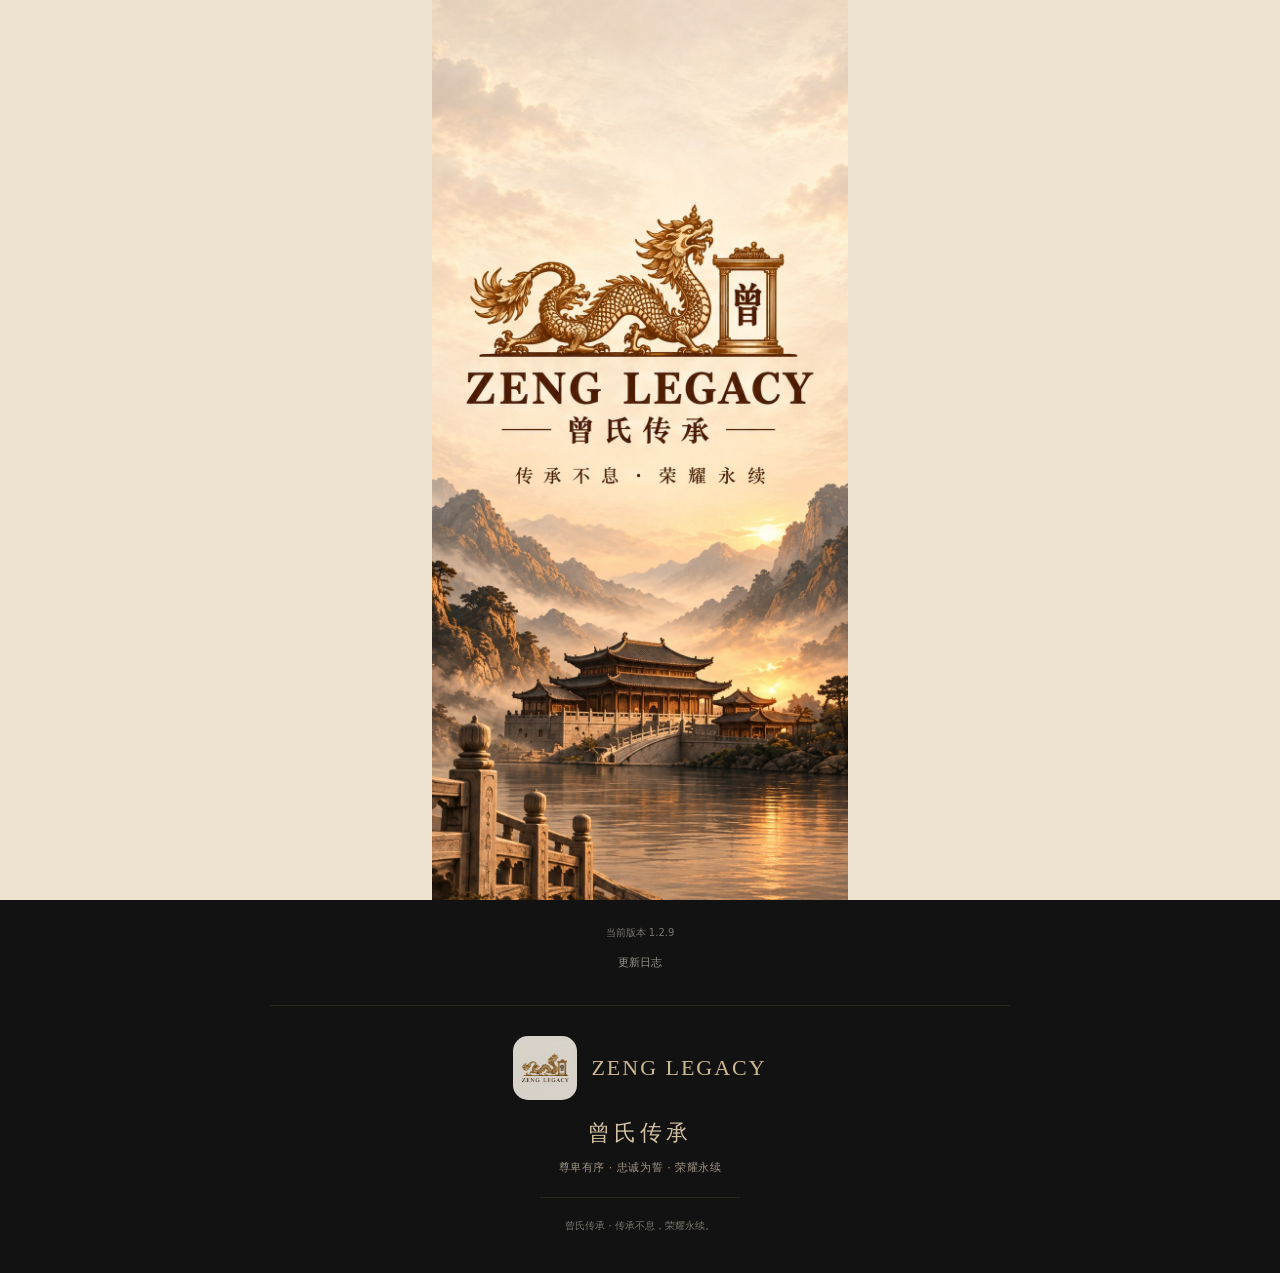
==== commit 1ddb444b: "Release 1.2.9: uppercase ZENG LEGACY branding" ====
--- a/index.html
+++ b/index.html
@@ -1,2 +1,2 @@
 <!doctype html>
-<html lang="zh-CN"><head><meta name="daily-hosting" content="static"><meta charset="UTF-8"><meta name="viewport" content="width=device-width,initial-scale=1,viewport-fit=cover"><meta name="theme-color" content="#151410"><meta name="apple-mobile-web-app-capable" content="yes"><meta name="apple-mobile-web-app-title" content="Zeng Legacy"><meta name="apple-mobile-web-app-status-bar-style" content="black"><meta http-equiv="Content-Security-Policy" content="default-src 'self'; style-src 'self'; script-src 'self'; img-src 'self' data: blob:; media-src 'self' blob:; connect-src 'self' https://192.168.1.20:4180 https://api.zenglegacy.cn:4180; object-src 'none'; base-uri 'self'; form-action 'self'"><title>Zeng Legacy</title><link rel="manifest" href="./manifest.webmanifest"><link rel="icon" href="./icon.svg"><link rel="apple-touch-icon" href="./icon-192.png?v=1.0.10"><link rel="stylesheet" href="./src/style.css"></head><body><div id="startup-splash" role="status" aria-label="欢迎进入 Zeng Legacy"><img src="./assets/startup.jpg" alt="Zeng Legacy · 曾氏传承 · 传承不息，荣耀永续" fetchpriority="high"></div><header><span class="seal">日</span><div><small>家规 · 行礼 · 侍奉</small><h1>Zeng Legacy</h1></div><button id="veil" aria-label="隐藏内容">隐去</button></header><nav aria-label="主要页面"></nav><main id="content"></main><p id="message" role="status" aria-live="polite"></p><footer class="site-brand-footer"><div class="site-brand-lockup"><img src="./icon-192.png" alt="曾家龙纹标识" width="64" height="64"><strong>ZENG LEGACY</strong></div><h2>曾氏传承</h2><p class="site-brand-motto">尊卑有序 · 忠诚为誓 · 荣耀永续</p><hr class="site-footer-divider" aria-hidden="true"><p class="site-footer-note">曾氏传承 · 传承不息，荣耀永续。</p></footer><script type="module" src="./src/app.js"></script></body></html>
+<html lang="zh-CN"><head><meta name="daily-hosting" content="static"><meta charset="UTF-8"><meta name="viewport" content="width=device-width,initial-scale=1,viewport-fit=cover"><meta name="theme-color" content="#151410"><meta name="apple-mobile-web-app-capable" content="yes"><meta name="apple-mobile-web-app-title" content="ZENG LEGACY"><meta name="apple-mobile-web-app-status-bar-style" content="black"><meta http-equiv="Content-Security-Policy" content="default-src 'self'; style-src 'self'; script-src 'self'; img-src 'self' data: blob:; media-src 'self' blob:; connect-src 'self' https://192.168.1.20:4180 https://api.zenglegacy.cn:4180; object-src 'none'; base-uri 'self'; form-action 'self'"><title>ZENG LEGACY</title><link rel="manifest" href="./manifest.webmanifest"><link rel="icon" href="./icon.svg"><link rel="apple-touch-icon" href="./icon-192.png?v=1.0.10"><link rel="stylesheet" href="./src/style.css"></head><body><div id="startup-splash" role="status" aria-label="欢迎进入 ZENG LEGACY"><img src="./assets/startup.jpg" alt="ZENG LEGACY · 曾氏传承 · 传承不息，荣耀永续" fetchpriority="high"></div><header><span class="seal">日</span><div><small>家规 · 行礼 · 侍奉</small><h1>ZENG LEGACY</h1></div><button id="veil" aria-label="隐藏内容">隐去</button></header><nav aria-label="主要页面"></nav><main id="content"></main><p id="message" role="status" aria-live="polite"></p><footer class="site-brand-footer"><div class="site-brand-lockup"><img src="./icon-192.png" alt="曾家龙纹标识" width="64" height="64"><strong>ZENG LEGACY</strong></div><h2>曾氏传承</h2><p class="site-brand-motto">尊卑有序 · 忠诚为誓 · 荣耀永续</p><hr class="site-footer-divider" aria-hidden="true"><p class="site-footer-note">曾氏传承 · 传承不息，荣耀永续。</p></footer><script type="module" src="./src/app.js"></script></body></html>
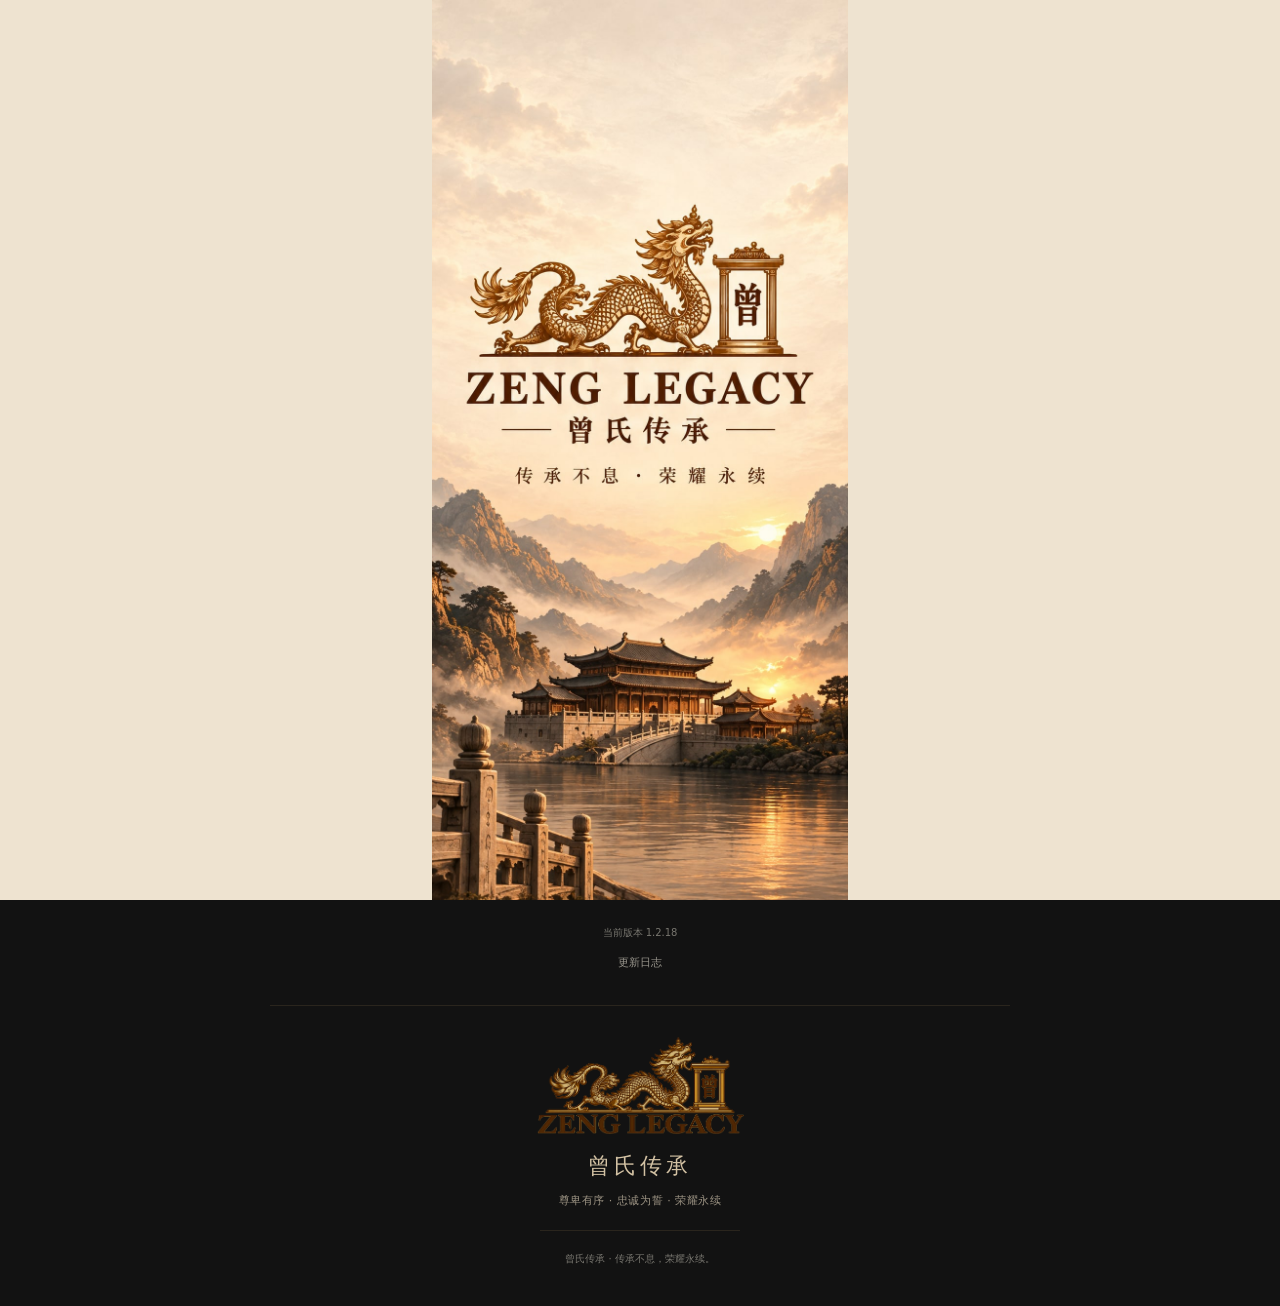
==== commit 298b48b7: "Release 1.2.18: unified logo lockup proportions" ====
--- a/index.html
+++ b/index.html
@@ -1,2 +1,2 @@
 <!doctype html>
-<html lang="zh-CN"><head><meta name="daily-hosting" content="static"><meta charset="UTF-8"><meta name="viewport" content="width=device-width,initial-scale=1,viewport-fit=cover"><meta name="theme-color" content="#151410"><meta name="apple-mobile-web-app-capable" content="yes"><meta name="apple-mobile-web-app-title" content="ZENG LEGACY"><meta name="apple-mobile-web-app-status-bar-style" content="black"><meta http-equiv="Content-Security-Policy" content="default-src 'self'; style-src 'self'; script-src 'self'; img-src 'self' data: blob:; media-src 'self' blob:; connect-src 'self' https://192.168.1.20:4180 https://api.zenglegacy.cn:4180; object-src 'none'; base-uri 'self'; form-action 'self'"><title>ZENG LEGACY</title><link rel="manifest" href="./manifest.webmanifest"><link rel="icon" href="./icon.svg"><link rel="apple-touch-icon" href="./icon-192.png?v=1.0.10"><link rel="stylesheet" href="./src/style.css"></head><body><div id="startup-splash" role="status" aria-label="欢迎进入 ZENG LEGACY"><img src="./assets/startup.jpg" alt="ZENG LEGACY · 曾氏传承 · 传承不息，荣耀永续" fetchpriority="high"></div><header><span class="seal">日</span><div><small>家规 · 行礼 · 侍奉</small><h1>ZENG LEGACY</h1></div><button id="veil" aria-label="隐藏内容">隐去</button></header><nav aria-label="主要页面"></nav><main id="content"></main><p id="message" role="status" aria-live="polite"></p><footer class="site-brand-footer"><div class="site-brand-lockup"><img src="./icon-192.png" alt="曾家龙纹标识" width="64" height="64"><strong>ZENG LEGACY</strong></div><h2>曾氏传承</h2><p class="site-brand-motto">尊卑有序 · 忠诚为誓 · 荣耀永续</p><hr class="site-footer-divider" aria-hidden="true"><p class="site-footer-note">曾氏传承 · 传承不息，荣耀永续。</p></footer><script type="module" src="./src/app.js"></script></body></html>
+<html lang="zh-CN"><head><meta name="daily-hosting" content="static"><meta charset="UTF-8"><meta name="viewport" content="width=device-width,initial-scale=1,viewport-fit=cover"><meta name="theme-color" content="#151410"><meta name="apple-mobile-web-app-capable" content="yes"><meta name="apple-mobile-web-app-title" content="ZENG LEGACY"><meta name="apple-mobile-web-app-status-bar-style" content="black"><meta http-equiv="Content-Security-Policy" content="default-src 'self'; style-src 'self'; script-src 'self'; img-src 'self' data: blob:; media-src 'self' blob:; connect-src 'self' https://192.168.1.20:4180 https://api.zenglegacy.cn:4180; object-src 'none'; base-uri 'self'; form-action 'self'"><title>ZENG LEGACY</title><link rel="manifest" href="./manifest.webmanifest"><link rel="icon" href="./icon.svg"><link rel="apple-touch-icon" href="./icon-192.png?v=1.0.10"><link rel="stylesheet" href="./src/style.css"></head><body><div id="startup-splash" role="status" aria-label="欢迎进入 ZENG LEGACY"><img src="./assets/startup.jpg" alt="ZENG LEGACY · 曾氏传承 · 传承不息，荣耀永续" fetchpriority="high"></div><header><span class="seal">日</span><div><small>家规 · 行礼 · 侍奉</small><h1>ZENG LEGACY</h1></div><button id="veil" aria-label="隐藏内容">隐去</button></header><nav aria-label="主要页面"></nav><main id="content"></main><p id="message" role="status" aria-live="polite"></p><footer class="site-brand-footer"><div class="site-brand-lockup"><img src="./assets/share-logo-v2.png" alt="ZENG LEGACY · 曾家龙纹标识" width="208" height="100"></div><h2>曾氏传承</h2><p class="site-brand-motto">尊卑有序 · 忠诚为誓 · 荣耀永续</p><hr class="site-footer-divider" aria-hidden="true"><p class="site-footer-note">曾氏传承 · 传承不息，荣耀永续。</p></footer><script type="module" src="./src/app.js"></script></body></html>
--- a/src/style.css
+++ b/src/style.css
@@ -1,79 +1,79 @@
-:root{color-scheme:dark;font-family:system-ui,-apple-system,"Segoe UI",sans-serif;background:#151410;color:#e4dfd3;--gold:#b69a60}*{box-sizing:border-box}body{max-width:780px;margin:auto;padding:calc(24px + env(safe-area-inset-top)) 20px calc(30px + env(safe-area-inset-bottom))}header{display:flex;align-items:center;gap:16px;padding:8px 0 28px}header button{margin-left:auto}.seal{color:var(--gold);border:1px solid var(--gold);font-family:serif;font-size:28px;padding:7px 12px}h1{font-family:serif;font-size:26px;letter-spacing:.12em;margin:4px 0}h2{font-family:serif;font-weight:500;font-size:28px}h3{font-weight:500}small,.muted,.eyebrow,footer{color:#aaa391;font-size:13px;line-height:1.7}nav{display:flex;gap:4px;overflow:auto;border-bottom:1px solid #393326;padding-bottom:14px;margin-bottom:28px}button{font:inherit;background:#252219;border:1px solid #685638;color:#e3cc99;padding:11px 14px;border-radius:7px;cursor:pointer;min-height:44px;margin:4px 4px 4px 0}nav button{flex:1;white-space:nowrap;background:transparent;border-color:transparent}nav button[aria-current=page]{border-color:var(--gold);background:#30291c}button:disabled{opacity:.4;cursor:default}section,article{border:1px solid #3b3428;padding:20px;margin:18px 0;border-radius:10px;background:#1c1a15}p{line-height:1.8;white-space:pre-wrap;overflow-wrap:anywhere}label{display:block;margin:16px 0;color:#bcb29d;font-size:14px}input,textarea,select{display:block;width:100%;margin-top:9px;padding:12px;background:#141310;color:#e4dfd3;border:1px solid #514634;border-radius:6px;font:inherit;font-size:16px}textarea{min-height:105px;resize:vertical}.check{display:flex;align-items:center;gap:12px}.check input{width:20px;height:20px;margin:0;flex-shrink:0}.score{color:var(--gold);font-family:serif;font-size:56px;margin:12px 0}.gold{color:var(--gold)}.danger{color:#e3afa1;border-color:#805449}footer{text-align:center;margin-top:28px}#message{position:sticky;bottom:12px;background:#30291c;border-radius:8px;padding:12px;box-shadow:0 4px 24px #0005}#message:empty{display:none}:focus-visible{outline:2px solid var(--gold);outline-offset:3px}@media(max-width:420px){body{padding-left:14px;padding-right:14px}nav button{padding:10px 8px}section,article{padding:16px}}@media(prefers-reduced-motion:reduce){*{scroll-behavior:auto}}
-.task-reminders{border:2px solid #b69a60;background:#302719}.task-reminders h3{color:#e3cc99}.task-reminders strong{font-size:18px}.task-reminders div+div{border-top:1px solid #685638;margin-top:16px;padding-top:16px}
-.daily-overview progress{display:block;width:100%;height:8px;margin:22px 0 12px;border:0;border-radius:6px;overflow:hidden;accent-color:var(--gold)}progress::-webkit-progress-bar{background:#3a3e48}progress::-webkit-progress-value{background:var(--gold)}progress::-moz-progress-bar{background:var(--gold)}
-:root{background:#131313;color:#f0f0f2}body{padding-bottom:calc(108px + env(safe-area-inset-bottom))}header{gap:12px}header h1{font-family:inherit;font-size:22px;letter-spacing:0}header small{font-size:12px}.seal{border:0;background:#2e323d;border-radius:16px;padding:12px 16px;font-size:23px}section,article{background:#242731;border-color:transparent;border-radius:18px}h2{font-family:inherit;font-size:26px}h3{font-weight:600}small,.muted,.eyebrow,footer{color:#a6a6af}.daily-overview{margin-top:16px;padding:24px}.daily-overview .score{font-family:inherit;font-size:52px;font-weight:600;color:#fff;margin:8px 0 0}.daily-overview p{font-size:14px;color:#b8b8bf;margin-bottom:0}.ritual-card{display:flex;align-items:center;gap:14px;width:100%;background:#242731;border:0;border-radius:16px;padding:20px;margin:12px 0;color:#f1f1f3;text-align:left}.ritual-card-title{display:grid;gap:5px;flex:1}.ritual-card-title strong{font-size:17px}.ritual-card-status{font-size:14px;color:#aaaab4}.ritual-dot{font-size:24px;color:#aaaab4}.is-complete .ritual-dot{color:#39ca82}.home-note{margin-top:24px}nav{position:fixed;z-index:5;bottom:0;left:50%;transform:translateX(-50%);width:min(100%,780px);margin:0;padding:12px 12px calc(12px + env(safe-area-inset-bottom));background:#131313f5;border-top:1px solid #30313a;border-bottom:0;gap:0}nav button{font-size:13px;padding:10px 6px}nav button[aria-current=page]{border-color:transparent;background:#242731;color:#e3cc99}#message{bottom:88px;z-index:6}.back-button{border:0;background:transparent;color:#aaaab4;padding-left:0}.ritual-detail{text-align:center;padding:36px 22px}.ritual-emblem{display:grid;place-items:center;width:76px;height:76px;margin:0 auto 24px;border:1px solid #b69a6066;border-radius:50%;color:var(--gold);font-size:30px;font-family:serif}.ritual-detail>small{display:block}.ritual-detail h2{margin:12px 0 18px}.ritual-note textarea{background:#1b1d24;border-color:#3a3e48;border-radius:14px}.ritual-action{position:sticky;bottom:86px;margin:32px 0 16px;padding:12px;background:#131313f5;border-radius:16px;z-index:4}.hold-button{position:relative;display:block;width:100%;height:60px;border:1px solid #b69a60;border-radius:14px;background:#29251e;color:#f0dfbb;overflow:hidden;margin:0;touch-action:none;user-select:none;-webkit-user-select:none;-webkit-touch-callout:none}.hold-fill{position:absolute;inset:0 auto 0 0;width:var(--hold-progress,0%);background:#b69a6066;pointer-events:none}.hold-label{position:relative;font-size:16px;font-weight:600;pointer-events:none}.ritual-action p{font-size:12px;text-align:center;color:#a6a6af;line-height:1.5;margin:10px 0 0}@media(max-width:420px){header h1{font-size:20px}.ritual-card{padding:18px 16px}.ritual-card-status{font-size:12px}}
-.ritual-instruction{text-align:left;border-top:1px solid #b69a6040;margin-top:24px;padding-top:16px}.ritual-instruction blockquote{margin:14px 0;padding:18px;border-left:3px solid var(--gold);border-radius:4px 12px 12px 4px;background:#191b22;line-height:1.9;color:#e4cfaa;font-size:18px}.bow-count{text-align:center}.bow-count strong{font-size:28px;color:var(--gold)}.photo-checkin img,#photo-album img{display:block;width:100%;max-height:320px;object-fit:contain;border-radius:12px;margin-bottom:16px;background:#141414}.photo-checkin video{width:100%;max-height:360px;border-radius:12px;background:#000}.photo-checkin video[hidden]{display:none}button[hidden]{display:none}.photo-checkin{margin-top:24px}#photo-status{color:#c9b17c;font-size:14px}.photo-checkin button{min-height:48px}
-#share-image img{display:block;width:100%;border-radius:16px;margin:20px 0}.report-text{white-space:pre-wrap;overflow-wrap:anywhere;background:#242731;padding:18px;border-radius:12px;font:inherit;line-height:1.8}.daily-share button{min-height:48px}details{margin:20px 0}summary{cursor:pointer;color:#c9b17c;padding:12px 0}
-.seal{display:block;flex:0 0 56px;width:56px;height:56px;padding:0;border:0;border-radius:12px;background-image:url('../icon.svg');background-size:cover;background-position:center}
-.subscription-overview{border:1px solid #b69a604d;background:linear-gradient(135deg,#2b2930,#242731)}.subscription-overview h3{color:#e3cc99;font-size:21px}.subscription-amount{font-size:34px;color:#e4cfaa;font-variant-numeric:tabular-nums;margin:12px 0}.subscription-amount small{font-size:16px}.subscription-overview dl{margin:16px 0 8px}.subscription-overview dl div{display:flex;justify-content:space-between;gap:16px;padding:9px 0;border-top:1px solid #ffffff12}.subscription-overview dt{font-size:13px;color:#a6a6af}.subscription-overview dd{font-size:14px;margin:0;text-align:right;overflow-wrap:anywhere}.subscription-view h4{font-weight:600}.subscription-view button{min-height:44px;padding:9px 14px}#subscription-contract img{display:block;width:100%;max-height:360px;object-fit:contain;background:#18191e;border-radius:12px}#subscription-contract.expanded img{max-height:none}#subscription-signature{display:block;width:100%;height:200px;background:#faf8f2;border:1px solid #b69a60;border-radius:12px;touch-action:none;-webkit-user-select:none;user-select:none;margin-top:16px}.signature-preview img{display:block;width:100%;max-height:160px;object-fit:contain;background:#faf8f2;border-radius:10px;margin:12px 0}.subscription-history{background:#1a1d25;border:1px solid #ffffff0d}.subscription-reminder{border:1px solid #b69a6066}.subscription-view .muted{font-size:13px}.subscription-view form{margin:0}.subscription-signing [data-sub="save-signature"]{width:100%;background:#30291c;border-color:#b69a60}
-.subscription-declaration{border:1px solid #d7777755;background:#2c2228}.subscription-declaration-text{color:#ff9797;font-size:18px;font-weight:600;line-height:1.9}
-.subscription-toolbar{display:flex;align-items:center;gap:8px;margin:0 0 10px}.contract-viewer{width:min(94vw,760px);max-height:90vh;max-height:90dvh;padding:18px;border:1px solid #685638;border-radius:16px;background:#1b1d24;color:#f0f0f2;overflow:auto}.contract-viewer::backdrop{background:#000c}.contract-viewer-header{display:flex;align-items:center;justify-content:space-between;gap:12px;position:sticky;top:-18px;background:#1b1d24;padding:8px 0;z-index:1}.contract-viewer-header h3{margin:0}.contract-viewer-image img{display:block;width:100%;height:auto;border-radius:8px}.contract-viewer>p{margin-top:8px}
-.subscription-primary{display:grid;gap:6px;margin:16px 0 12px}.subscription-primary small{text-align:center}.subscription-pay{width:100%;min-height:54px!important;background:#b69a60;color:#171510;font-size:18px;font-weight:600;border-color:#b69a60}.subscription-confirm-payment{width:100%;border-color:transparent;background:transparent;color:#c9b17c}.subscription-toolbar button{flex:1}.subscription-view dialog>section{margin-top:14px}.subscription-view>section.subscription-declaration{margin-top:16px}.subscription-payment-body section{padding:0;background:transparent;border:0}.subscription-signing [data-sub="save-signature"]{width:100%}
-.shoe-photo-grid{display:grid;grid-template-columns:repeat(2,minmax(0,1fr));gap:12px}.shoe-photo-grid section{margin:0;padding:12px;background:#1b1d24;border-radius:12px;min-width:0}.shoe-photo-grid h4{margin:0 0 12px;color:#e3cc99}.shoe-photo-preview{display:grid;place-items:center;aspect-ratio:4/3;background:#14151a;border-radius:8px;overflow:hidden}.shoe-photo-preview img{width:100%;height:100%;object-fit:contain}.shoe-photo-grid small{display:block;overflow-wrap:anywhere;margin-top:10px}.shoe-photo-grid label{margin:12px 0}.shoe-photo-grid input{padding:8px;font-size:13px}.shoe-photo-grid button{width:100%;font-size:13px;padding:9px}.shoe-record>button[data-shoe-action="save"]{width:100%;background:#30291c;border-color:#b69a60}.shoe-report-preview img{display:block;width:100%;height:auto;border-radius:12px}.shoe-archive-thumb{display:block;width:100%;max-height:260px;object-fit:contain;background:#16171c;border-radius:10px;margin-bottom:12px}@media(max-width:360px){.shoe-photo-grid{gap:8px}.shoe-photo-grid section{padding:8px}.shoe-photo-grid input{font-size:12px}}
-
-input[type="time"]{width:180px;max-width:100%;min-width:0;padding:10px}input[type="time"]::-webkit-date-and-time-value{min-width:0;text-align:left}input[type="time"]::-webkit-datetime-edit{min-width:0;padding:0}.subscription-identity{margin-bottom:10px}.subscription-protection{display:block;background:#183f2d;border:1px solid #31865b;color:#9ee7bb;padding:12px 14px;border-radius:10px;margin-top:0}
-
-.subscription-view>section{margin:12px 0;padding:16px}.subscription-overview .subscription-introduction h3{margin:12px 0 8px}.subscription-overview .subscription-introduction p{margin:8px 0 14px;line-height:1.65}.subscription-declaration p{margin:6px 0}
-
-.subscription-qr>img{display:block;width:100%;max-height:55vh;object-fit:contain;border-radius:10px}.subscription-qr a{color:#e3cc99}
-
-nav button{min-width:0;margin:0}
-.house-rules{margin-top:18px}.house-rules .rules-cover{position:relative;text-align:center;padding:32px 20px;background:linear-gradient(145deg,#332d24,#22252c);border:1px solid #b69a6040}.rules-edition{display:inline-block;padding:5px 12px;border:1px solid #b69a6055;border-radius:999px;color:#e3cc99;font-size:12px;letter-spacing:.15em}.rules-cover h2{font-family:serif;font-size:30px;letter-spacing:.08em;margin:18px 0 10px}.rules-cover p{color:#d4c6ac;font-size:15px;margin:0}.rules-cover-line{width:44px;height:1px;background:#b69a60;margin:20px auto 14px}.house-rules .rules-chapter{padding:20px 18px;margin:16px 0}.rules-chapter-heading{display:flex;align-items:center;gap:12px;padding:0 0 16px;margin:0;border-bottom:1px solid #ffffff10}.rules-chapter-heading>span{display:grid;place-items:center;width:34px;height:34px;flex-shrink:0;background:#b69a601a;color:#e3cc99;border-radius:10px;font-family:serif;font-size:20px}.rules-chapter-heading h3{font-size:18px;margin:0;color:#f1e2c7}.rules-list{list-style:none;margin:0;padding:0}.rules-list li{display:flex;align-items:flex-start;gap:12px;padding:18px 0;border-bottom:1px solid #ffffff0c}.rules-list li:last-child{padding-bottom:0;border-bottom:0}.rule-number{width:26px;flex-shrink:0;padding-top:3px;color:#b69a60;font-size:12px;font-variant-numeric:tabular-nums}.rules-list li>div{min-width:0}.rules-list h4{font-size:15px;line-height:1.65;margin:0 0 6px;font-weight:600}.rules-list p{font-size:14px;color:#bfc0c7;line-height:1.85;margin:0}.house-rules .rules-daily{padding:24px 22px;border-left:3px solid #b69a60;background:#2a2824}.rules-daily>small{color:#e3cc99;font-size:13px;letter-spacing:.15em}.rules-daily blockquote{margin:14px 0 0;font-family:serif;color:#e8ddc8;font-size:17px;line-height:1.95}.rules-footnote{text-align:center;font-size:12px;color:#a6a6af;line-height:1.8;margin:24px 8px}
-@media(max-width:420px){nav button{padding:10px 4px;font-size:12px}.house-rules .rules-chapter{padding:18px 14px}.rules-list li{gap:10px}.rules-cover h2{font-size:28px}}
-.add-task-button{display:block;width:100%;background:#30291c;border-color:#b69a60;margin:0 0 24px}.task-card-heading{display:flex;align-items:center;justify-content:space-between;gap:12px}.task-card-heading h3{margin:0}.task-times{font-size:14px;color:#c6bcaa}.task-actions{display:flex;flex-wrap:wrap;gap:6px}.archive-heading{margin-top:36px;padding-top:24px;border-top:1px solid #514634}.task-schedule{display:grid;grid-template-columns:1fr;min-width:0}.task-schedule input{width:100%;max-width:100%;min-width:0;box-sizing:border-box}.photo-gallery{display:grid;grid-template-columns:repeat(2,minmax(0,1fr));aspect-ratio:auto;gap:6px;background:transparent}.photo-gallery img{width:100%;height:110px;object-fit:contain;background:#141310;border-radius:6px}.shoe-photo-grid section{padding:10px}.task-photo-gallery{display:grid;grid-template-columns:repeat(2,minmax(0,1fr));gap:10px}.task-photo-gallery img{width:100%;height:150px;object-fit:contain}.task-report-preview img,.shoe-report-preview img{width:100%;height:auto;display:block}.task-detail-summary p{margin:8px 0}[hidden]{display:none!important}
-
-/* 全页取消双击缩放，保留滚动及双指缩放；长按礼仪按钮仍使用自身手势规则。 */
-html,body,body *{touch-action:manipulation}.hold-button{touch-action:none}
-.fixed-profile{background:linear-gradient(135deg,#302a23,#242731);border:1px solid #b69a6055}.fixed-profile h3{font-size:25px;color:#e3cc99;margin:10px 0 18px}.fixed-profile dl{margin:0}.fixed-profile dl div{display:grid;grid-template-columns:76px minmax(0,1fr);gap:12px;padding:12px 0;border-bottom:1px solid #ffffff12}.fixed-profile dt{color:#a6a6af;font-size:14px}.fixed-profile dd{margin:0;overflow-wrap:anywhere;line-height:1.5}.fixed-profile h4{margin:22px 0 8px;color:#e3cc99}.fixed-profile p{margin:0;font-size:15px}
-
-.profile-portrait{display:block;width:100%;aspect-ratio:3/4;max-height:460px;object-fit:cover;object-position:50% 65%;border-radius:12px;margin:0 0 20px}#profile-portrait .muted{font-size:13px;margin-bottom:18px}
-
-#identity-contract{margin-top:24px}.identity-pledge{line-height:1.9;padding:16px 0}.identity-pad{display:block;width:100%;height:180px;touch-action:none;border:1px solid #d4cdbb;border-radius:10px;background:#faf8f2}.identity-video-picker{display:block;margin:12px 0}#identity-contract video{width:100%;max-height:380px;border-radius:10px;margin:12px 0}.identity-signature{display:block;max-width:100%;max-height:180px}.identity-seal{color:#d98074;border:3px double #b15b51;border-radius:50%;width:130px;height:130px;display:flex;flex-direction:column;justify-content:center;text-align:center;transform:rotate(-8deg);margin:20px auto;line-height:1.6}.identity-seal strong{font-size:25px}#identity-contract [hidden]{display:none}
-
-.account-login{max-width:480px;margin:24px auto}.account-login h2{font-size:28px}.account-login form{display:grid;gap:12px}.account-settings [data-account-panel]{margin-top:16px}.account-settings button{margin:4px 6px 4px 0}
-
-.day-records article{padding:14px 0;border-bottom:1px solid #57503f}.day-counter{font-size:19px;line-height:1.7;color:#d8bd7b}.day-records button{margin:8px 6px 4px 0}.day-draft{margin:16px 0;padding:16px;border:1px solid #57503f;border-radius:12px}.days-importer ol{padding-left:24px;line-height:1.9}.days-importer input[type=date]{max-width:100%;min-width:0}
-
-.welcome-card{width:min(430px,calc(100vw - 36px));max-height:85dvh;overflow:auto;border:1px solid #6a5c3d;border-radius:24px;padding:26px;background:#24262f;color:#f3eee3;text-align:center}.welcome-card::backdrop{background:rgba(0,0,0,.68)}.welcome-card h2{font-size:23px;margin:12px 0 22px}.servant-portrait{width:112px;height:112px;border-radius:50%;overflow:hidden;background:#423a2b;margin:16px auto;display:grid;place-items:center;color:#d7be80;font-size:38px}.servant-portrait img{width:100%;height:100%;object-fit:cover}.servant-details{margin:16px 0;text-align:left}.servant-details>div{display:grid;grid-template-columns:46px 1fr;gap:10px;margin:12px 0}.servant-details dt{color:#bcad8d}.servant-details dd{margin:0;line-height:1.7}.welcome-hint{font-size:12px}.content-lock{position:fixed;inset:0;z-index:10000;background:#151410;display:grid;place-items:center;padding:22px;overflow:auto}.content-lock>section{max-width:430px;width:100%;padding:25px;border-radius:20px;background:#24262f}.content-lock form{display:grid;gap:12px}
-
-.servant-details dd{overflow-wrap:anywhere}
-
-.day-records-heading{display:flex;align-items:center;gap:8px;margin-bottom:12px}.day-records-heading h3{margin:0;flex:1;white-space:nowrap}.day-records .day-import-hint{border:0;background:none;padding:0;margin:0;color:#8e887c;font-size:10px;min-height:40px;line-height:1.4;text-align:right}.day-records .day-settings{border:0;background:none;margin:0;padding:0 4px;color:#a29b8b;font-size:22px;min-width:32px;min-height:40px}.day-settings[aria-pressed=true]{color:#e1c482}.day-grid{display:grid;grid-template-columns:repeat(2,minmax(0,1fr));gap:10px}.day-records article.day-tile{position:relative;aspect-ratio:1;min-width:0;padding:14px 10px;border:1px solid #514b3c;border-radius:16px;background:linear-gradient(150deg,#2b2924,#1c1d22);display:flex;flex-direction:column;align-items:center;justify-content:center;overflow:hidden}.day-title{font-size:11px;line-height:1.5;text-align:center;color:#b3aa97;overflow-wrap:anywhere;max-width:100%;max-height:4.5em;overflow:auto}.day-value{flex:1;display:flex;align-items:center;justify-content:center;gap:3px;min-height:0;width:100%;color:#dfc589}.day-value strong{font-size:clamp(26px,9vw,44px);font-weight:500;font-variant-numeric:tabular-nums;letter-spacing:-1px;overflow-wrap:anywhere}.day-value small{font-size:11px;align-self:center;color:#aaa08b}.day-tile-tools{position:absolute;inset:3px 5px auto;display:flex;justify-content:space-between}.day-tile-tools[hidden]{display:none}.day-records .day-tile-tools button{margin:0;padding:2px;min-height:30px;min-width:30px;font-size:22px;border:0;background:#1d1e24;color:#c3b185;border-radius:8px}.day-tile:has(.day-tile-tools:not([hidden])){padding-top:38px}.day-records-home .day-tile-tools{display:none}
-
-.content-lock{background:radial-gradient(ellipse at top,#302d27,#131416 65%);padding:16px}.content-lock>section.account-unlock{background:transparent;padding:12px 0;width:min(330px,100%);text-align:center}.account-unlock h2{margin:8px 0;font-size:23px}.unlock-symbol{font-size:30px;color:#bbab85}.unlock-instruction{font-size:13px;color:#b8b3a9;margin:8px 0 18px}.unlock-dots{display:flex;justify-content:center;gap:13px;min-height:16px}.unlock-dots i{height:11px;width:11px;border:1px solid #c7c2b5;border-radius:50%}.unlock-dots .filled{background:#e4ddcb}.account-unlock [data-unlock-status]{min-height:24px;font-size:13px;margin:12px 0}.unlock-keypad{display:grid;grid-template-columns:repeat(3,1fr);gap:15px 23px;width:min(280px,100%);margin:8px auto 22px}.unlock-keypad[hidden]{display:none}.unlock-keypad button{border:0;background:#ffffff12;border-radius:50%;width:70px;height:70px;margin:auto;padding:0;font-size:29px;color:#f2eee4;touch-action:manipulation}.unlock-keypad button[data-unlock-key=clear]{font-size:13px;background:transparent;color:#b9b2a2}.unlock-keypad button[data-unlock-key=delete]{font-size:24px;background:transparent}.unlock-keypad button:active{background:#ffffff35}.account-unlock .unlock-face{display:block;margin:0 auto;border:0;background:transparent;color:#d8c38e;font-size:16px;min-height:44px}.unlock-other{border:0;background:transparent;font-size:11px;color:#89887f}.unlock-native{position:absolute!important;width:1px!important;height:1px!important;opacity:0;pointer-events:none;padding:0!important;border:0!important}.unlock-note{font-size:11px;color:#817e74;margin-top:18px}.unlock-error{color:#f47575;animation:unlock-shake .42s ease-in-out}@keyframes unlock-shake{0%,100%{transform:translateX(0)}20%,60%{transform:translateX(-8px)}40%,80%{transform:translateX(8px)}}@media(prefers-reduced-motion:reduce){.unlock-error{animation:none}}.day-records article.day-tile{aspect-ratio:auto;height:126px;padding:12px 10px}.day-title{font-size:14px;line-height:1.4;height:3em;max-height:3em;flex-shrink:0;overflow:hidden;width:100%;display:block}.day-value{min-height:42px;flex:1}.day-value strong{white-space:nowrap;overflow-wrap:normal}.day-tile:has(.day-tile-tools:not([hidden])){padding-top:34px;height:146px}@media(max-height:670px){.unlock-keypad{gap:8px 20px;margin-bottom:10px}.unlock-keypad button{width:58px;height:58px}.unlock-note{margin-top:8px}}
-
-.parents-photo-blank{height:140px;width:100%;border:1px dashed #b69a6033;border-radius:12px;background:#ffffff03;margin:0 0 12px}.parents-servant{display:block}.parents-servant+.parents-servant{margin-top:8px}
-
-.network-online{color:#73cf9b;font-weight:600}.network-offline{color:#999b9e}.archive-fold{margin:16px 0;background:#24262f;border:1px solid #ffffff14;border-radius:16px;overflow:hidden}.archive-fold>summary{padding:17px 18px;min-height:54px;display:flex;align-items:center;justify-content:space-between;gap:12px;cursor:pointer;list-style:none;font-size:17px;font-weight:600;color:#ddc795;touch-action:manipulation}.archive-fold>summary::-webkit-details-marker{display:none}.archive-fold>summary::after{content:"›";font-size:24px;color:#9c957f;transition:transform .15s}.archive-fold[open]>summary::after{transform:rotate(90deg)}.archive-fold[open]>summary{border-bottom:1px solid #ffffff10}.fold-body{padding:0 12px}.fold-body>section{margin:12px 0}.rules-contract-fold{margin-top:24px}.rules-contract-fold .fold-body{padding:0 6px}@media(prefers-reduced-motion:reduce){.archive-fold>summary::after{transition:none}}
-
-.camera-stage{position:relative;width:100%;background:#111;border-radius:14px;overflow:hidden;line-height:0}.camera-stage[hidden]{display:none}.camera-stage video{display:block;width:100%;max-height:65dvh;object-fit:contain}.camera-stage video[hidden]{display:none}.camera-front{transform:scaleX(-1)}.camera-stage .camera-flip{position:absolute;right:12px;bottom:12px;z-index:2;margin:0;padding:10px 13px;min-height:44px;background:#171717bb;border:1px solid #ffffff55;color:#fff;border-radius:24px;font-size:13px;line-height:1.4;backdrop-filter:blur(8px);touch-action:manipulation}.camera-flip[hidden]{display:none}.photo-camera-dialog{width:min(540px,calc(100vw - 24px));max-height:94dvh;overflow:auto;background:#24262f;color:#f2eee4;border:1px solid #65583b;border-radius:20px;padding:14px}.photo-camera-dialog::backdrop{background:#000b}.photo-camera-header{display:flex;justify-content:space-between;align-items:center;gap:8px}.photo-camera-header h3{margin:8px 0;font-size:17px}.photo-camera-header button{margin:0}.camera-shutter{width:100%;min-height:48px;background:#b69a60;color:#161616}.photo-camera-open{min-height:44px}.photo-camera-dialog [data-camera-status]{font-size:13px;min-height:20px;margin:10px 0}
-
-.avatar-silhouette{display:block;width:72%;height:72%;color:#9b927e;opacity:.65}.servant-card .servant-portrait{margin:16px auto 22px}.servant-card h3{font-size:23px;overflow-wrap:anywhere}.ritual-history-body p{white-space:pre-wrap;line-height:1.8;margin:14px 0}.ritual-history-row>summary{font-variant-numeric:tabular-nums}
-
-.account-presence time{margin-left:12px;font-weight:400;color:#a6a6af;white-space:nowrap}.network-offline{color:#ef7676;font-weight:600}
-
-.day-owner{display:flex;justify-content:center;gap:2px 7px;flex-wrap:wrap;width:100%;font-size:10px;line-height:1.4;color:#aaa08b;flex-shrink:0;text-align:center}.day-owner span{overflow-wrap:anywhere}.day-tile .day-title{height:32px;max-height:32px}.day-tile .day-value{min-height:40px}
-
-.account-toolbar{display:grid;grid-template-columns:repeat(2,minmax(0,1fr));gap:10px;margin:16px 0}.account-toolbar button{margin:0;min-height:44px;font-size:14px;width:100%}.account-toolbar .account-logout{color:#d49b91;border-color:#825955}.account-settings [data-account-panel]:empty,.account-settings [data-account-conflict-panel]:empty{display:none}.account-settings [data-account-panel]:not(:empty),.account-settings [data-account-conflict-panel]:not(:empty){margin-top:14px;padding:12px;background:#191b21;border-radius:12px}.privacy-time{margin:0 0 14px}.privacy-time-fields{padding:0 14px 8px}.privacy-preferences{padding:16px;background:#24262f;border-radius:16px}.privacy-preferences>button{width:100%;min-height:44px}.privacy-preferences .check{margin:12px 0}
-
-.photo-camera-dialog{position:fixed;inset:0;margin:auto;width:min(540px,calc(100vw - 24px));max-height:calc(100dvh - 24px);padding:10px;overflow:hidden}.photo-camera-dialog .camera-stage{height:min(68dvh,620px);aspect-ratio:3/4;min-height:240px}.photo-camera-dialog .camera-stage video,.camera-result{width:100%;height:100%;max-height:none;object-fit:contain}.camera-result[hidden]{display:none}.camera-title{position:absolute;left:12px;top:12px;z-index:2;margin:0;max-width:calc(100% - 75px);font-size:15px;line-height:1.5;color:#fff;text-shadow:0 1px 5px #000}.camera-close{position:absolute;right:10px;top:10px;z-index:3;border:0;border-radius:50%;width:44px;height:44px;min-height:44px;padding:0;margin:0;background:#171717bb;color:white;font-size:30px;line-height:1}.photo-camera-dialog .camera-shutter{position:absolute;bottom:14px;left:50%;transform:translateX(-50%);width:66px;height:66px;min-height:66px;border:3px solid #fff;border-radius:50%;padding:4px;margin:0;background:#2226;z-index:2}.camera-shutter>span{display:block;width:100%;height:100%;background:#fff;border-radius:50%}.camera-shutter[hidden],.camera-review[hidden]{display:none}.camera-review{position:absolute;bottom:12px;left:12px;right:12px;display:flex;justify-content:center;gap:10px;z-index:2;line-height:1.4}.camera-review button{min-height:44px;margin:0;background:#171717cc;color:#fff;border-radius:22px;border:1px solid #ffffff66;padding:10px 14px}.photo-camera-dialog [data-camera-status]{height:22px;min-height:22px;overflow:hidden;margin:8px 0 0;font-size:12px;text-align:center}@media(max-height:420px){.photo-camera-dialog .camera-stage{height:65dvh;min-height:180px}}
-
-.day-record-owner{display:block;color:#aaa08b;font-size:12px;line-height:1.5;margin:-4px 0 12px}.day-tile .day-title{height:38px;max-height:38px}
-
-/* Login and wake share the same password keypad. */
-.account-unlock.account-login{width:min(330px,100%);text-align:center;margin:12px auto;padding:18px 12px}.unlock-account{font-size:12px;color:#b8b3a9;letter-spacing:.06em;margin:6px 0}.unlock-switch{display:block;margin:6px auto;min-height:40px;border:0;background:transparent;color:#c6b994;font-size:14px}.account-unlock [data-account-switch][hidden]{display:none}.account-unlock [data-account-switch]{text-align:left;padding:10px;border:1px solid #ffffff20;border-radius:12px}.account-unlock [data-account-switch] input{width:100%}.login-help{display:flex;flex-wrap:wrap;justify-content:center;gap:8px}.login-help button{font-size:11px;color:#96938a;background:transparent}.unlock-keypad button{background:linear-gradient(145deg,#ffffff18,#ffffff09);box-shadow:inset 0 1px 1px #ffffff16;transition:background .12s,box-shadow .12s,transform .12s}.unlock-keypad button:active{background:linear-gradient(135deg,#cbb071b3,#8d734d8c,#ffffff3d);box-shadow:0 0 22px #d9b96a66,inset 0 1px 2px #fff8;transform:scale(.94)}.unlock-keypad button.key-feedback{animation:key-feedback .48s ease-out}@keyframes key-feedback{0%,25%{background:linear-gradient(135deg,#e6cf97cc,#b5955c99,#ffffff44);box-shadow:0 0 24px #d9b96a88,inset 0 1px 3px #fff8;transform:scale(.94)}100%{background:linear-gradient(145deg,#ffffff18,#ffffff09);box-shadow:inset 0 1px 1px #ffffff16;transform:scale(1)}}@media(prefers-reduced-motion:reduce){.unlock-keypad button{transition:none}.unlock-keypad button.key-feedback{animation:none;background:linear-gradient(135deg,#cbb071b3,#8d734d8c)}}
-
-.contract-viewer>.modal-dismiss-space{display:flex;align-items:center;justify-content:center;flex:none;width:100%;height:200px;min-height:200px;margin:0;padding:0;border:0;border-radius:0;box-shadow:none;background:transparent;color:#85858b;cursor:pointer;font-size:11px;font-weight:400;text-align:center}.modal-dismiss-space span{opacity:.65;pointer-events:none}.contract-viewer>.modal-dismiss-space:active{background:transparent;color:#a3a3aa}
-
-#startup-splash{position:fixed;inset:0;z-index:10000;display:flex;align-items:center;justify-content:center;background:#eee3d0;overflow:hidden;touch-action:none}#startup-splash img{display:block;width:100%;height:100%;object-fit:cover;object-position:center}header .seal{background-image:url('../icon-512.png')}@media(min-aspect-ratio:3/4){#startup-splash img{width:auto;max-width:100%;object-fit:contain}}
-
-.family-cover{text-align:center;padding:28px 20px;background:linear-gradient(145deg,#332e25,#22252c);border:1px solid #b69a6040}.family-cover img{display:block;width:116px;height:116px;border-radius:24px;margin:0 auto 18px}.family-cover small{display:block;font-family:Georgia,serif;letter-spacing:.18em;font-size:17px;color:#e3cc99}.family-cover h2{font-family:serif;font-size:30px;letter-spacing:.2em;margin:10px 0}.family-cover p{font-size:13px;letter-spacing:.1em;color:#bdb09a}.family-panel{border:1px solid #b69a6040;background:#202228;border-radius:20px;margin:18px 0;overflow:hidden}.family-panel>summary{position:relative;display:flex;align-items:center;min-height:112px;padding:22px 48px 22px 22px;color:#f1e2c7;list-style:none}.family-panel>summary::-webkit-details-marker{display:none}.family-panel>summary::after{content:'＋';position:absolute;right:20px;font-size:23px;color:#baab8d}.family-panel[open]>summary::after{content:'−'}.family-panel>summary small,.family-panel>summary strong,.family-panel>summary em{display:block}.family-panel>summary small{font-size:10px;letter-spacing:.14em;color:#998b71}.family-panel>summary strong{font-family:serif;font-size:23px;font-weight:600;margin:5px 0}.family-panel>summary em{font-size:11px;color:#96928b;font-style:normal}.family-panel[open]>summary{border-bottom:1px solid #b69a6030}.family-panel-body{padding:0 18px 18px}.family-chapter,.family-recruitment{padding:20px 0;border-bottom:1px solid #ffffff0c;background:transparent;border-radius:0;margin:0}.family-chapter h3,.family-recruitment h3{font-family:serif;font-size:20px;color:#e6d4ac;margin:6px 0 20px}.family-chapter h4{margin:26px 0 14px;color:#e6d4ac;font-size:17px}.family-page p{line-height:1.95;overflow-wrap:anywhere}.family-chapter p,.family-recruitment p{font-size:14px;color:#c4c1b9}.family-page p.family-lead{font-weight:600;color:#eee2c9}.family-roles article{display:flex;align-items:flex-start;gap:14px;margin:0;padding:22px 0;border-bottom:1px solid #ffffff10;border-radius:0;background:transparent}.family-roles article:last-child{border:0}.family-role-icon{display:grid;place-items:center;flex:none;width:46px;height:46px;border-radius:13px;background:#b69a6014;color:#c4ae7b}.family-role-icon svg{width:24px;height:26px}.family-roles h4{margin:0 0 7px;color:#e3d6bc;font-size:16px}.family-roles p{margin:0}.family-recruitment blockquote{margin:16px 0 32px;padding:14px 0 14px 16px;border-left:2px solid #b69a6060;color:#d3cab8;line-height:2;font-size:14px}.family-signoff{display:grid;gap:6px;text-align:center;border-top:1px solid #ffffff10;padding:30px 0 10px;margin-top:30px}.family-signoff strong{font-family:Georgia,serif;font-size:23px;letter-spacing:.06em;color:#c9b98f}.family-signoff span{font-family:serif;font-size:19px;color:#d5c8ad}.family-signoff small{font-size:10px;color:#8c867b;margin-top:10px}.family-panel .house-rules{margin-top:18px}@media(max-width:360px){.family-panel-body{padding:0 12px 14px}.family-panel>summary{padding-left:18px}.family-chapter h3{font-size:18px}}
-
-.rules-cover h2{font-size:27px}.rules-cover .rules-edition{font-size:10px;letter-spacing:.05em}.rules-cover p{font-size:13px;line-height:1.9}.rules-list p+p{margin-top:12px}.rules-oath>h4{font-family:serif;color:#e5d0a5;font-size:18px;margin:22px 0 16px}.rules-oath .rules-oath-intro{font-size:14px;color:#bbb9b2;line-height:1.9}.rules-oath blockquote{margin:0;padding:0 0 0 15px;border-left:2px solid #b69a6050}.rules-oath blockquote p{font-size:15px;line-height:1.95;color:#d7cdbb;margin:0 0 18px}.rules-oath blockquote strong{color:#eddbb7}.rules-signoff{display:grid;gap:8px;text-align:center;padding:28px 0 24px;color:#ccb990}.rules-signoff strong{font-family:Georgia,serif;letter-spacing:.1em;font-size:21px}.rules-signoff span{font-family:serif;font-size:20px}.rules-signoff em{font-size:11px;color:#91897b}
-
-.site-brand-footer{text-align:center;margin:36px 0 0;padding:30px 8px 8px;border-top:1px solid #b69a6025}.site-brand-lockup{display:flex;align-items:center;justify-content:center;gap:14px}.site-brand-lockup img{display:block;width:64px;height:64px;border-radius:15px;flex:none;opacity:.88}.site-brand-lockup strong{font-family:Georgia,'Times New Roman',serif;font-size:22px;font-weight:500;letter-spacing:.09em;line-height:1.25;color:#cdb991;white-space:nowrap}.site-brand-footer h2{font-family:serif;font-size:22px;font-weight:500;letter-spacing:.18em;line-height:1.5;margin:16px 0 9px;color:#d2c1a3}.site-brand-footer .site-brand-motto{font-size:11px;letter-spacing:.05em;line-height:1.9;margin:0;color:#9c9383}.site-brand-footer .site-footer-note{font-size:10px;line-height:1.9;margin:20px 0 0;color:#78766f}@media(max-width:360px){.site-brand-lockup{gap:11px}.site-brand-lockup img{width:56px;height:56px;border-radius:13px}.site-brand-lockup strong{font-size:20px;letter-spacing:.065em}}
-
-.camera-review{gap:8px}.camera-review [data-camera-confirm]{background:#b69a60;color:#171510;border-color:#e1c88f}.camera-review button{font-size:12px;padding:10px 12px}.editable-photo{cursor:pointer}.editable-photo:focus-visible{outline:2px solid #b69a60;outline-offset:3px}@media(max-width:360px){.camera-review{left:8px;right:8px;gap:5px}.camera-review button{padding:10px 9px;font-size:11px}}
+:root{color-scheme:dark;font-family:system-ui,-apple-system,"Segoe UI",sans-serif;background:#151410;color:#e4dfd3;--gold:#b69a60}*{box-sizing:border-box}body{max-width:780px;margin:auto;padding:calc(24px + env(safe-area-inset-top)) 20px calc(30px + env(safe-area-inset-bottom))}header{display:flex;align-items:center;gap:16px;padding:8px 0 28px}header button{margin-left:auto}.seal{color:var(--gold);border:1px solid var(--gold);font-family:serif;font-size:28px;padding:7px 12px}h1{font-family:serif;font-size:26px;letter-spacing:.12em;margin:4px 0}h2{font-family:serif;font-weight:500;font-size:28px}h3{font-weight:500}small,.muted,.eyebrow,footer{color:#aaa391;font-size:13px;line-height:1.7}nav{display:flex;gap:4px;overflow:auto;border-bottom:1px solid #393326;padding-bottom:14px;margin-bottom:28px}button{font:inherit;background:#252219;border:1px solid #685638;color:#e3cc99;padding:11px 14px;border-radius:7px;cursor:pointer;min-height:44px;margin:4px 4px 4px 0}nav button{flex:1;white-space:nowrap;background:transparent;border-color:transparent}nav button[aria-current=page]{border-color:var(--gold);background:#30291c}button:disabled{opacity:.4;cursor:default}section,article{border:1px solid #3b3428;padding:20px;margin:18px 0;border-radius:10px;background:#1c1a15}p{line-height:1.8;white-space:pre-wrap;overflow-wrap:anywhere}label{display:block;margin:16px 0;color:#bcb29d;font-size:14px}input,textarea,select{display:block;width:100%;margin-top:9px;padding:12px;background:#141310;color:#e4dfd3;border:1px solid #514634;border-radius:6px;font:inherit;font-size:16px}textarea{min-height:105px;resize:vertical}.check{display:flex;align-items:center;gap:12px}.check input{width:20px;height:20px;margin:0;flex-shrink:0}.score{color:var(--gold);font-family:serif;font-size:56px;margin:12px 0}.gold{color:var(--gold)}.danger{color:#e3afa1;border-color:#805449}footer{text-align:center;margin-top:28px}#message{position:sticky;bottom:12px;background:#30291c;border-radius:8px;padding:12px;box-shadow:0 4px 24px #0005}#message:empty{display:none}:focus-visible{outline:2px solid var(--gold);outline-offset:3px}@media(max-width:420px){body{padding-left:14px;padding-right:14px}nav button{padding:10px 8px}section,article{padding:16px}}@media(prefers-reduced-motion:reduce){*{scroll-behavior:auto}}
+.task-reminders{border:2px solid #b69a60;background:#302719}.task-reminders h3{color:#e3cc99}.task-reminders strong{font-size:18px}.task-reminders div+div{border-top:1px solid #685638;margin-top:16px;padding-top:16px}
+.daily-overview progress{display:block;width:100%;height:8px;margin:22px 0 12px;border:0;border-radius:6px;overflow:hidden;accent-color:var(--gold)}progress::-webkit-progress-bar{background:#3a3e48}progress::-webkit-progress-value{background:var(--gold)}progress::-moz-progress-bar{background:var(--gold)}
+:root{background:#131313;color:#f0f0f2}body{padding-bottom:calc(108px + env(safe-area-inset-bottom))}header{gap:12px}header h1{font-family:inherit;font-size:22px;letter-spacing:0}header small{font-size:12px}.seal{border:0;background:#2e323d;border-radius:16px;padding:12px 16px;font-size:23px}section,article{background:#242731;border-color:transparent;border-radius:18px}h2{font-family:inherit;font-size:26px}h3{font-weight:600}small,.muted,.eyebrow,footer{color:#a6a6af}.daily-overview{margin-top:16px;padding:24px}.daily-overview .score{font-family:inherit;font-size:52px;font-weight:600;color:#fff;margin:8px 0 0}.daily-overview p{font-size:14px;color:#b8b8bf;margin-bottom:0}.ritual-card{display:flex;align-items:center;gap:14px;width:100%;background:#242731;border:0;border-radius:16px;padding:20px;margin:12px 0;color:#f1f1f3;text-align:left}.ritual-card-title{display:grid;gap:5px;flex:1}.ritual-card-title strong{font-size:17px}.ritual-card-status{font-size:14px;color:#aaaab4}.ritual-dot{font-size:24px;color:#aaaab4}.is-complete .ritual-dot{color:#39ca82}.home-note{margin-top:24px}nav{position:fixed;z-index:5;bottom:0;left:50%;transform:translateX(-50%);width:min(100%,780px);margin:0;padding:12px 12px calc(12px + env(safe-area-inset-bottom));background:#131313f5;border-top:1px solid #30313a;border-bottom:0;gap:0}nav button{font-size:13px;padding:10px 6px}nav button[aria-current=page]{border-color:transparent;background:#242731;color:#e3cc99}#message{bottom:88px;z-index:6}.back-button{border:0;background:transparent;color:#aaaab4;padding-left:0}.ritual-detail{text-align:center;padding:36px 22px}.ritual-emblem{display:grid;place-items:center;width:76px;height:76px;margin:0 auto 24px;border:1px solid #b69a6066;border-radius:50%;color:var(--gold);font-size:30px;font-family:serif}.ritual-detail>small{display:block}.ritual-detail h2{margin:12px 0 18px}.ritual-note textarea{background:#1b1d24;border-color:#3a3e48;border-radius:14px}.ritual-action{position:sticky;bottom:86px;margin:32px 0 16px;padding:12px;background:#131313f5;border-radius:16px;z-index:4}.hold-button{position:relative;display:block;width:100%;height:60px;border:1px solid #b69a60;border-radius:14px;background:#29251e;color:#f0dfbb;overflow:hidden;margin:0;touch-action:none;user-select:none;-webkit-user-select:none;-webkit-touch-callout:none}.hold-fill{position:absolute;inset:0 auto 0 0;width:var(--hold-progress,0%);background:#b69a6066;pointer-events:none}.hold-label{position:relative;font-size:16px;font-weight:600;pointer-events:none}.ritual-action p{font-size:12px;text-align:center;color:#a6a6af;line-height:1.5;margin:10px 0 0}@media(max-width:420px){header h1{font-size:20px}.ritual-card{padding:18px 16px}.ritual-card-status{font-size:12px}}
+.ritual-instruction{text-align:left;border-top:1px solid #b69a6040;margin-top:24px;padding-top:16px}.ritual-instruction blockquote{margin:14px 0;padding:18px;border-left:3px solid var(--gold);border-radius:4px 12px 12px 4px;background:#191b22;line-height:1.9;color:#e4cfaa;font-size:18px}.bow-count{text-align:center}.bow-count strong{font-size:28px;color:var(--gold)}.photo-checkin img,#photo-album img{display:block;width:100%;max-height:320px;object-fit:contain;border-radius:12px;margin-bottom:16px;background:#141414}.photo-checkin video{width:100%;max-height:360px;border-radius:12px;background:#000}.photo-checkin video[hidden]{display:none}button[hidden]{display:none}.photo-checkin{margin-top:24px}#photo-status{color:#c9b17c;font-size:14px}.photo-checkin button{min-height:48px}
+#share-image img{display:block;width:100%;border-radius:16px;margin:20px 0}.report-text{white-space:pre-wrap;overflow-wrap:anywhere;background:#242731;padding:18px;border-radius:12px;font:inherit;line-height:1.8}.daily-share button{min-height:48px}details{margin:20px 0}summary{cursor:pointer;color:#c9b17c;padding:12px 0}
+.seal{display:block;flex:0 0 56px;width:56px;height:56px;padding:0;border:0;border-radius:12px;background-image:url('../icon.svg');background-size:cover;background-position:center}
+.subscription-overview{border:1px solid #b69a604d;background:linear-gradient(135deg,#2b2930,#242731)}.subscription-overview h3{color:#e3cc99;font-size:21px}.subscription-amount{font-size:34px;color:#e4cfaa;font-variant-numeric:tabular-nums;margin:12px 0}.subscription-amount small{font-size:16px}.subscription-overview dl{margin:16px 0 8px}.subscription-overview dl div{display:flex;justify-content:space-between;gap:16px;padding:9px 0;border-top:1px solid #ffffff12}.subscription-overview dt{font-size:13px;color:#a6a6af}.subscription-overview dd{font-size:14px;margin:0;text-align:right;overflow-wrap:anywhere}.subscription-view h4{font-weight:600}.subscription-view button{min-height:44px;padding:9px 14px}#subscription-contract img{display:block;width:100%;max-height:360px;object-fit:contain;background:#18191e;border-radius:12px}#subscription-contract.expanded img{max-height:none}#subscription-signature{display:block;width:100%;height:200px;background:#faf8f2;border:1px solid #b69a60;border-radius:12px;touch-action:none;-webkit-user-select:none;user-select:none;margin-top:16px}.signature-preview img{display:block;width:100%;max-height:160px;object-fit:contain;background:#faf8f2;border-radius:10px;margin:12px 0}.subscription-history{background:#1a1d25;border:1px solid #ffffff0d}.subscription-reminder{border:1px solid #b69a6066}.subscription-view .muted{font-size:13px}.subscription-view form{margin:0}.subscription-signing [data-sub="save-signature"]{width:100%;background:#30291c;border-color:#b69a60}
+.subscription-declaration{border:1px solid #d7777755;background:#2c2228}.subscription-declaration-text{color:#ff9797;font-size:18px;font-weight:600;line-height:1.9}
+.subscription-toolbar{display:flex;align-items:center;gap:8px;margin:0 0 10px}.contract-viewer{width:min(94vw,760px);max-height:90vh;max-height:90dvh;padding:18px;border:1px solid #685638;border-radius:16px;background:#1b1d24;color:#f0f0f2;overflow:auto}.contract-viewer::backdrop{background:#000c}.contract-viewer-header{display:flex;align-items:center;justify-content:space-between;gap:12px;position:sticky;top:-18px;background:#1b1d24;padding:8px 0;z-index:1}.contract-viewer-header h3{margin:0}.contract-viewer-image img{display:block;width:100%;height:auto;border-radius:8px}.contract-viewer>p{margin-top:8px}
+.subscription-primary{display:grid;gap:6px;margin:16px 0 12px}.subscription-primary small{text-align:center}.subscription-pay{width:100%;min-height:54px!important;background:#b69a60;color:#171510;font-size:18px;font-weight:600;border-color:#b69a60}.subscription-confirm-payment{width:100%;border-color:transparent;background:transparent;color:#c9b17c}.subscription-toolbar button{flex:1}.subscription-view dialog>section{margin-top:14px}.subscription-view>section.subscription-declaration{margin-top:16px}.subscription-payment-body section{padding:0;background:transparent;border:0}.subscription-signing [data-sub="save-signature"]{width:100%}
+.shoe-photo-grid{display:grid;grid-template-columns:repeat(2,minmax(0,1fr));gap:12px}.shoe-photo-grid section{margin:0;padding:12px;background:#1b1d24;border-radius:12px;min-width:0}.shoe-photo-grid h4{margin:0 0 12px;color:#e3cc99}.shoe-photo-preview{display:grid;place-items:center;aspect-ratio:4/3;background:#14151a;border-radius:8px;overflow:hidden}.shoe-photo-preview img{width:100%;height:100%;object-fit:contain}.shoe-photo-grid small{display:block;overflow-wrap:anywhere;margin-top:10px}.shoe-photo-grid label{margin:12px 0}.shoe-photo-grid input{padding:8px;font-size:13px}.shoe-photo-grid button{width:100%;font-size:13px;padding:9px}.shoe-record>button[data-shoe-action="save"]{width:100%;background:#30291c;border-color:#b69a60}.shoe-report-preview img{display:block;width:100%;height:auto;border-radius:12px}.shoe-archive-thumb{display:block;width:100%;max-height:260px;object-fit:contain;background:#16171c;border-radius:10px;margin-bottom:12px}@media(max-width:360px){.shoe-photo-grid{gap:8px}.shoe-photo-grid section{padding:8px}.shoe-photo-grid input{font-size:12px}}
+
+input[type="time"]{width:180px;max-width:100%;min-width:0;padding:10px}input[type="time"]::-webkit-date-and-time-value{min-width:0;text-align:left}input[type="time"]::-webkit-datetime-edit{min-width:0;padding:0}.subscription-identity{margin-bottom:10px}.subscription-protection{display:block;background:#183f2d;border:1px solid #31865b;color:#9ee7bb;padding:12px 14px;border-radius:10px;margin-top:0}
+
+.subscription-view>section{margin:12px 0;padding:16px}.subscription-overview .subscription-introduction h3{margin:12px 0 8px}.subscription-overview .subscription-introduction p{margin:8px 0 14px;line-height:1.65}.subscription-declaration p{margin:6px 0}
+
+.subscription-qr>img{display:block;width:100%;max-height:55vh;object-fit:contain;border-radius:10px}.subscription-qr a{color:#e3cc99}
+
+nav button{min-width:0;margin:0}
+.house-rules{margin-top:18px}.house-rules .rules-cover{position:relative;text-align:center;padding:32px 20px;background:linear-gradient(145deg,#332d24,#22252c);border:1px solid #b69a6040}.rules-edition{display:inline-block;padding:5px 12px;border:1px solid #b69a6055;border-radius:999px;color:#e3cc99;font-size:12px;letter-spacing:.15em}.rules-cover h2{font-family:serif;font-size:30px;letter-spacing:.08em;margin:18px 0 10px}.rules-cover p{color:#d4c6ac;font-size:15px;margin:0}.rules-cover-line{width:44px;height:1px;background:#b69a60;margin:20px auto 14px}.house-rules .rules-chapter{padding:20px 18px;margin:16px 0}.rules-chapter-heading{display:flex;align-items:center;gap:12px;padding:0 0 16px;margin:0;border-bottom:1px solid #ffffff10}.rules-chapter-heading>span{display:grid;place-items:center;width:34px;height:34px;flex-shrink:0;background:#b69a601a;color:#e3cc99;border-radius:10px;font-family:serif;font-size:20px}.rules-chapter-heading h3{font-size:18px;margin:0;color:#f1e2c7}.rules-list{list-style:none;margin:0;padding:0}.rules-list li{display:flex;align-items:flex-start;gap:12px;padding:18px 0;border-bottom:1px solid #ffffff0c}.rules-list li:last-child{padding-bottom:0;border-bottom:0}.rule-number{width:26px;flex-shrink:0;padding-top:3px;color:#b69a60;font-size:12px;font-variant-numeric:tabular-nums}.rules-list li>div{min-width:0}.rules-list h4{font-size:15px;line-height:1.65;margin:0 0 6px;font-weight:600}.rules-list p{font-size:14px;color:#bfc0c7;line-height:1.85;margin:0}.house-rules .rules-daily{padding:24px 22px;border-left:3px solid #b69a60;background:#2a2824}.rules-daily>small{color:#e3cc99;font-size:13px;letter-spacing:.15em}.rules-daily blockquote{margin:14px 0 0;font-family:serif;color:#e8ddc8;font-size:17px;line-height:1.95}.rules-footnote{text-align:center;font-size:12px;color:#a6a6af;line-height:1.8;margin:24px 8px}
+@media(max-width:420px){nav button{padding:10px 4px;font-size:12px}.house-rules .rules-chapter{padding:18px 14px}.rules-list li{gap:10px}.rules-cover h2{font-size:28px}}
+.add-task-button{display:block;width:100%;background:#30291c;border-color:#b69a60;margin:0 0 24px}.task-card-heading{display:flex;align-items:center;justify-content:space-between;gap:12px}.task-card-heading h3{margin:0}.task-times{font-size:14px;color:#c6bcaa}.task-actions{display:flex;flex-wrap:wrap;gap:6px}.archive-heading{margin-top:36px;padding-top:24px;border-top:1px solid #514634}.task-schedule{display:grid;grid-template-columns:1fr;min-width:0}.task-schedule input{width:100%;max-width:100%;min-width:0;box-sizing:border-box}.photo-gallery{display:grid;grid-template-columns:repeat(2,minmax(0,1fr));aspect-ratio:auto;gap:6px;background:transparent}.photo-gallery img{width:100%;height:110px;object-fit:contain;background:#141310;border-radius:6px}.shoe-photo-grid section{padding:10px}.task-photo-gallery{display:grid;grid-template-columns:repeat(2,minmax(0,1fr));gap:10px}.task-photo-gallery img{width:100%;height:150px;object-fit:contain}.task-report-preview img,.shoe-report-preview img{width:100%;height:auto;display:block}.task-detail-summary p{margin:8px 0}[hidden]{display:none!important}
+
+/* 全页取消双击缩放，保留滚动及双指缩放；长按礼仪按钮仍使用自身手势规则。 */
+html,body,body *{touch-action:manipulation}.hold-button{touch-action:none}
+.fixed-profile{background:linear-gradient(135deg,#302a23,#242731);border:1px solid #b69a6055}.fixed-profile h3{font-size:25px;color:#e3cc99;margin:10px 0 18px}.fixed-profile dl{margin:0}.fixed-profile dl div{display:grid;grid-template-columns:76px minmax(0,1fr);gap:12px;padding:12px 0;border-bottom:1px solid #ffffff12}.fixed-profile dt{color:#a6a6af;font-size:14px}.fixed-profile dd{margin:0;overflow-wrap:anywhere;line-height:1.5}.fixed-profile h4{margin:22px 0 8px;color:#e3cc99}.fixed-profile p{margin:0;font-size:15px}
+
+.profile-portrait{display:block;width:100%;aspect-ratio:3/4;max-height:460px;object-fit:cover;object-position:50% 65%;border-radius:12px;margin:0 0 20px}#profile-portrait .muted{font-size:13px;margin-bottom:18px}
+
+#identity-contract{margin-top:24px}.identity-pledge{line-height:1.9;padding:16px 0}.identity-pad{display:block;width:100%;height:180px;touch-action:none;border:1px solid #d4cdbb;border-radius:10px;background:#faf8f2}.identity-video-picker{display:block;margin:12px 0}#identity-contract video{width:100%;max-height:380px;border-radius:10px;margin:12px 0}.identity-signature{display:block;max-width:100%;max-height:180px}.identity-seal{color:#d98074;border:3px double #b15b51;border-radius:50%;width:130px;height:130px;display:flex;flex-direction:column;justify-content:center;text-align:center;transform:rotate(-8deg);margin:20px auto;line-height:1.6}.identity-seal strong{font-size:25px}#identity-contract [hidden]{display:none}
+
+.account-login{max-width:480px;margin:24px auto}.account-login h2{font-size:28px}.account-login form{display:grid;gap:12px}.account-settings [data-account-panel]{margin-top:16px}.account-settings button{margin:4px 6px 4px 0}
+
+.day-records article{padding:14px 0;border-bottom:1px solid #57503f}.day-counter{font-size:19px;line-height:1.7;color:#d8bd7b}.day-records button{margin:8px 6px 4px 0}.day-draft{margin:16px 0;padding:16px;border:1px solid #57503f;border-radius:12px}.days-importer ol{padding-left:24px;line-height:1.9}.days-importer input[type=date]{max-width:100%;min-width:0}
+
+.welcome-card{width:min(430px,calc(100vw - 36px));max-height:85dvh;overflow:auto;border:1px solid #6a5c3d;border-radius:24px;padding:26px;background:#24262f;color:#f3eee3;text-align:center}.welcome-card::backdrop{background:rgba(0,0,0,.68)}.welcome-card h2{font-size:23px;margin:12px 0 22px}.servant-portrait{width:112px;height:112px;border-radius:50%;overflow:hidden;background:#423a2b;margin:16px auto;display:grid;place-items:center;color:#d7be80;font-size:38px}.servant-portrait img{width:100%;height:100%;object-fit:cover}.servant-details{margin:16px 0;text-align:left}.servant-details>div{display:grid;grid-template-columns:46px 1fr;gap:10px;margin:12px 0}.servant-details dt{color:#bcad8d}.servant-details dd{margin:0;line-height:1.7}.welcome-hint{font-size:12px}.content-lock{position:fixed;inset:0;z-index:10000;background:#151410;display:grid;place-items:center;padding:22px;overflow:auto}.content-lock>section{max-width:430px;width:100%;padding:25px;border-radius:20px;background:#24262f}.content-lock form{display:grid;gap:12px}
+
+.servant-details dd{overflow-wrap:anywhere}
+
+.day-records-heading{display:flex;align-items:center;gap:8px;margin-bottom:12px}.day-records-heading h3{margin:0;flex:1;white-space:nowrap}.day-records .day-import-hint{border:0;background:none;padding:0;margin:0;color:#8e887c;font-size:10px;min-height:40px;line-height:1.4;text-align:right}.day-records .day-settings{border:0;background:none;margin:0;padding:0 4px;color:#a29b8b;font-size:22px;min-width:32px;min-height:40px}.day-settings[aria-pressed=true]{color:#e1c482}.day-grid{display:grid;grid-template-columns:repeat(2,minmax(0,1fr));gap:10px}.day-records article.day-tile{position:relative;aspect-ratio:1;min-width:0;padding:14px 10px;border:1px solid #514b3c;border-radius:16px;background:linear-gradient(150deg,#2b2924,#1c1d22);display:flex;flex-direction:column;align-items:center;justify-content:center;overflow:hidden}.day-title{font-size:11px;line-height:1.5;text-align:center;color:#b3aa97;overflow-wrap:anywhere;max-width:100%;max-height:4.5em;overflow:auto}.day-value{flex:1;display:flex;align-items:center;justify-content:center;gap:3px;min-height:0;width:100%;color:#dfc589}.day-value strong{font-size:clamp(26px,9vw,44px);font-weight:500;font-variant-numeric:tabular-nums;letter-spacing:-1px;overflow-wrap:anywhere}.day-value small{font-size:11px;align-self:center;color:#aaa08b}.day-tile-tools{position:absolute;inset:3px 5px auto;display:flex;justify-content:space-between}.day-tile-tools[hidden]{display:none}.day-records .day-tile-tools button{margin:0;padding:2px;min-height:30px;min-width:30px;font-size:22px;border:0;background:#1d1e24;color:#c3b185;border-radius:8px}.day-tile:has(.day-tile-tools:not([hidden])){padding-top:38px}.day-records-home .day-tile-tools{display:none}
+
+.content-lock{background:radial-gradient(ellipse at top,#302d27,#131416 65%);padding:16px}.content-lock>section.account-unlock{background:transparent;padding:12px 0;width:min(330px,100%);text-align:center}.account-unlock h2{margin:8px 0;font-size:23px}.unlock-symbol{font-size:30px;color:#bbab85}.unlock-instruction{font-size:13px;color:#b8b3a9;margin:8px 0 18px}.unlock-dots{display:flex;justify-content:center;gap:13px;min-height:16px}.unlock-dots i{height:11px;width:11px;border:1px solid #c7c2b5;border-radius:50%}.unlock-dots .filled{background:#e4ddcb}.account-unlock [data-unlock-status]{min-height:24px;font-size:13px;margin:12px 0}.unlock-keypad{display:grid;grid-template-columns:repeat(3,1fr);gap:15px 23px;width:min(280px,100%);margin:8px auto 22px}.unlock-keypad[hidden]{display:none}.unlock-keypad button{border:0;background:#ffffff12;border-radius:50%;width:70px;height:70px;margin:auto;padding:0;font-size:29px;color:#f2eee4;touch-action:manipulation}.unlock-keypad button[data-unlock-key=clear]{font-size:13px;background:transparent;color:#b9b2a2}.unlock-keypad button[data-unlock-key=delete]{font-size:24px;background:transparent}.unlock-keypad button:active{background:#ffffff35}.account-unlock .unlock-face{display:block;margin:0 auto;border:0;background:transparent;color:#d8c38e;font-size:16px;min-height:44px}.unlock-other{border:0;background:transparent;font-size:11px;color:#89887f}.unlock-native{position:absolute!important;width:1px!important;height:1px!important;opacity:0;pointer-events:none;padding:0!important;border:0!important}.unlock-note{font-size:11px;color:#817e74;margin-top:18px}.unlock-error{color:#f47575;animation:unlock-shake .42s ease-in-out}@keyframes unlock-shake{0%,100%{transform:translateX(0)}20%,60%{transform:translateX(-8px)}40%,80%{transform:translateX(8px)}}@media(prefers-reduced-motion:reduce){.unlock-error{animation:none}}.day-records article.day-tile{aspect-ratio:auto;height:126px;padding:12px 10px}.day-title{font-size:14px;line-height:1.4;height:3em;max-height:3em;flex-shrink:0;overflow:hidden;width:100%;display:block}.day-value{min-height:42px;flex:1}.day-value strong{white-space:nowrap;overflow-wrap:normal}.day-tile:has(.day-tile-tools:not([hidden])){padding-top:34px;height:146px}@media(max-height:670px){.unlock-keypad{gap:8px 20px;margin-bottom:10px}.unlock-keypad button{width:58px;height:58px}.unlock-note{margin-top:8px}}
+
+.parents-photo-blank{height:140px;width:100%;border:1px dashed #b69a6033;border-radius:12px;background:#ffffff03;margin:0 0 12px}.parents-servant{display:block}.parents-servant+.parents-servant{margin-top:8px}
+
+.network-online{color:#73cf9b;font-weight:600}.network-offline{color:#999b9e}.archive-fold{margin:16px 0;background:#24262f;border:1px solid #ffffff14;border-radius:16px;overflow:hidden}.archive-fold>summary{padding:17px 18px;min-height:54px;display:flex;align-items:center;justify-content:space-between;gap:12px;cursor:pointer;list-style:none;font-size:17px;font-weight:600;color:#ddc795;touch-action:manipulation}.archive-fold>summary::-webkit-details-marker{display:none}.archive-fold>summary::after{content:"›";font-size:24px;color:#9c957f;transition:transform .15s}.archive-fold[open]>summary::after{transform:rotate(90deg)}.archive-fold[open]>summary{border-bottom:1px solid #ffffff10}.fold-body{padding:0 12px}.fold-body>section{margin:12px 0}.rules-contract-fold{margin-top:24px}.rules-contract-fold .fold-body{padding:0 6px}@media(prefers-reduced-motion:reduce){.archive-fold>summary::after{transition:none}}
+
+.camera-stage{position:relative;width:100%;background:#111;border-radius:14px;overflow:hidden;line-height:0}.camera-stage[hidden]{display:none}.camera-stage video{display:block;width:100%;max-height:65dvh;object-fit:contain}.camera-stage video[hidden]{display:none}.camera-front{transform:scaleX(-1)}.camera-stage .camera-flip{position:absolute;right:12px;bottom:12px;z-index:2;margin:0;padding:10px 13px;min-height:44px;background:#171717bb;border:1px solid #ffffff55;color:#fff;border-radius:24px;font-size:13px;line-height:1.4;backdrop-filter:blur(8px);touch-action:manipulation}.camera-flip[hidden]{display:none}.photo-camera-dialog{width:min(540px,calc(100vw - 24px));max-height:94dvh;overflow:auto;background:#24262f;color:#f2eee4;border:1px solid #65583b;border-radius:20px;padding:14px}.photo-camera-dialog::backdrop{background:#000b}.photo-camera-header{display:flex;justify-content:space-between;align-items:center;gap:8px}.photo-camera-header h3{margin:8px 0;font-size:17px}.photo-camera-header button{margin:0}.camera-shutter{width:100%;min-height:48px;background:#b69a60;color:#161616}.photo-camera-open{min-height:44px}.photo-camera-dialog [data-camera-status]{font-size:13px;min-height:20px;margin:10px 0}
+
+.avatar-silhouette{display:block;width:72%;height:72%;color:#9b927e;opacity:.65}.servant-card .servant-portrait{margin:16px auto 22px}.servant-card h3{font-size:23px;overflow-wrap:anywhere}.ritual-history-body p{white-space:pre-wrap;line-height:1.8;margin:14px 0}.ritual-history-row>summary{font-variant-numeric:tabular-nums}
+
+.account-presence time{margin-left:12px;font-weight:400;color:#a6a6af;white-space:nowrap}.network-offline{color:#ef7676;font-weight:600}
+
+.day-owner{display:flex;justify-content:center;gap:2px 7px;flex-wrap:wrap;width:100%;font-size:10px;line-height:1.4;color:#aaa08b;flex-shrink:0;text-align:center}.day-owner span{overflow-wrap:anywhere}.day-tile .day-title{height:32px;max-height:32px}.day-tile .day-value{min-height:40px}
+
+.account-toolbar{display:grid;grid-template-columns:repeat(2,minmax(0,1fr));gap:10px;margin:16px 0}.account-toolbar button{margin:0;min-height:44px;font-size:14px;width:100%}.account-toolbar .account-logout{color:#d49b91;border-color:#825955}.account-settings [data-account-panel]:empty,.account-settings [data-account-conflict-panel]:empty{display:none}.account-settings [data-account-panel]:not(:empty),.account-settings [data-account-conflict-panel]:not(:empty){margin-top:14px;padding:12px;background:#191b21;border-radius:12px}.privacy-time{margin:0 0 14px}.privacy-time-fields{padding:0 14px 8px}.privacy-preferences{padding:16px;background:#24262f;border-radius:16px}.privacy-preferences>button{width:100%;min-height:44px}.privacy-preferences .check{margin:12px 0}
+
+.photo-camera-dialog{position:fixed;inset:0;margin:auto;width:min(540px,calc(100vw - 24px));max-height:calc(100dvh - 24px);padding:10px;overflow:hidden}.photo-camera-dialog .camera-stage{height:min(68dvh,620px);aspect-ratio:3/4;min-height:240px}.photo-camera-dialog .camera-stage video,.camera-result{width:100%;height:100%;max-height:none;object-fit:contain}.camera-result[hidden]{display:none}.camera-title{position:absolute;left:12px;top:12px;z-index:2;margin:0;max-width:calc(100% - 75px);font-size:15px;line-height:1.5;color:#fff;text-shadow:0 1px 5px #000}.camera-close{position:absolute;right:10px;top:10px;z-index:3;border:0;border-radius:50%;width:44px;height:44px;min-height:44px;padding:0;margin:0;background:#171717bb;color:white;font-size:30px;line-height:1}.photo-camera-dialog .camera-shutter{position:absolute;bottom:14px;left:50%;transform:translateX(-50%);width:66px;height:66px;min-height:66px;border:3px solid #fff;border-radius:50%;padding:4px;margin:0;background:#2226;z-index:2}.camera-shutter>span{display:block;width:100%;height:100%;background:#fff;border-radius:50%}.camera-shutter[hidden],.camera-review[hidden]{display:none}.camera-review{position:absolute;bottom:12px;left:12px;right:12px;display:flex;justify-content:center;gap:10px;z-index:2;line-height:1.4}.camera-review button{min-height:44px;margin:0;background:#171717cc;color:#fff;border-radius:22px;border:1px solid #ffffff66;padding:10px 14px}.photo-camera-dialog [data-camera-status]{height:22px;min-height:22px;overflow:hidden;margin:8px 0 0;font-size:12px;text-align:center}@media(max-height:420px){.photo-camera-dialog .camera-stage{height:65dvh;min-height:180px}}
+
+.day-record-owner{display:block;color:#aaa08b;font-size:12px;line-height:1.5;margin:-4px 0 12px}.day-tile .day-title{height:38px;max-height:38px}
+
+/* Login and wake share the same password keypad. */
+.account-unlock.account-login{width:min(330px,100%);text-align:center;margin:12px auto;padding:18px 12px}.unlock-account{font-size:12px;color:#b8b3a9;letter-spacing:.06em;margin:6px 0}.unlock-switch{display:block;margin:6px auto;min-height:40px;border:0;background:transparent;color:#c6b994;font-size:14px}.account-unlock [data-account-switch][hidden]{display:none}.account-unlock [data-account-switch]{text-align:left;padding:10px;border:1px solid #ffffff20;border-radius:12px}.account-unlock [data-account-switch] input{width:100%}.login-help{display:flex;flex-wrap:wrap;justify-content:center;gap:8px}.login-help button{font-size:11px;color:#96938a;background:transparent}.unlock-keypad button{background:linear-gradient(145deg,#ffffff18,#ffffff09);box-shadow:inset 0 1px 1px #ffffff16;transition:background .12s,box-shadow .12s,transform .12s}.unlock-keypad button:active{background:linear-gradient(135deg,#cbb071b3,#8d734d8c,#ffffff3d);box-shadow:0 0 22px #d9b96a66,inset 0 1px 2px #fff8;transform:scale(.94)}.unlock-keypad button.key-feedback{animation:key-feedback .48s ease-out}@keyframes key-feedback{0%,25%{background:linear-gradient(135deg,#e6cf97cc,#b5955c99,#ffffff44);box-shadow:0 0 24px #d9b96a88,inset 0 1px 3px #fff8;transform:scale(.94)}100%{background:linear-gradient(145deg,#ffffff18,#ffffff09);box-shadow:inset 0 1px 1px #ffffff16;transform:scale(1)}}@media(prefers-reduced-motion:reduce){.unlock-keypad button{transition:none}.unlock-keypad button.key-feedback{animation:none;background:linear-gradient(135deg,#cbb071b3,#8d734d8c)}}
+
+.contract-viewer>.modal-dismiss-space{display:flex;align-items:center;justify-content:center;flex:none;width:100%;height:200px;min-height:200px;margin:0;padding:0;border:0;border-radius:0;box-shadow:none;background:transparent;color:#85858b;cursor:pointer;font-size:11px;font-weight:400;text-align:center}.modal-dismiss-space span{opacity:.65;pointer-events:none}.contract-viewer>.modal-dismiss-space:active{background:transparent;color:#a3a3aa}
+
+#startup-splash{position:fixed;inset:0;z-index:10000;display:flex;align-items:center;justify-content:center;background:#eee3d0;overflow:hidden;touch-action:none}#startup-splash img{display:block;width:100%;height:100%;object-fit:cover;object-position:center}header .seal{background-image:url('../icon-512.png')}@media(min-aspect-ratio:3/4){#startup-splash img{width:auto;max-width:100%;object-fit:contain}}
+
+.family-cover{text-align:center;padding:28px 20px;background:linear-gradient(145deg,#332e25,#22252c);border:1px solid #b69a6040}.family-cover img{display:block;width:116px;height:116px;border-radius:24px;margin:0 auto 18px}.family-cover small{display:block;font-family:Georgia,serif;letter-spacing:.18em;font-size:17px;color:#e3cc99}.family-cover h2{font-family:serif;font-size:30px;letter-spacing:.2em;margin:10px 0}.family-cover p{font-size:13px;letter-spacing:.1em;color:#bdb09a}.family-panel{border:1px solid #b69a6040;background:#202228;border-radius:20px;margin:18px 0;overflow:hidden}.family-panel>summary{position:relative;display:flex;align-items:center;min-height:112px;padding:22px 48px 22px 22px;color:#f1e2c7;list-style:none}.family-panel>summary::-webkit-details-marker{display:none}.family-panel>summary::after{content:'＋';position:absolute;right:20px;font-size:23px;color:#baab8d}.family-panel[open]>summary::after{content:'−'}.family-panel>summary small,.family-panel>summary strong,.family-panel>summary em{display:block}.family-panel>summary small{font-size:10px;letter-spacing:.14em;color:#998b71}.family-panel>summary strong{font-family:serif;font-size:23px;font-weight:600;margin:5px 0}.family-panel>summary em{font-size:11px;color:#96928b;font-style:normal}.family-panel[open]>summary{border-bottom:1px solid #b69a6030}.family-panel-body{padding:0 18px 18px}.family-chapter,.family-recruitment{padding:20px 0;border-bottom:1px solid #ffffff0c;background:transparent;border-radius:0;margin:0}.family-chapter h3,.family-recruitment h3{font-family:serif;font-size:20px;color:#e6d4ac;margin:6px 0 20px}.family-chapter h4{margin:26px 0 14px;color:#e6d4ac;font-size:17px}.family-page p{line-height:1.95;overflow-wrap:anywhere}.family-chapter p,.family-recruitment p{font-size:14px;color:#c4c1b9}.family-page p.family-lead{font-weight:600;color:#eee2c9}.family-roles article{display:flex;align-items:flex-start;gap:14px;margin:0;padding:22px 0;border-bottom:1px solid #ffffff10;border-radius:0;background:transparent}.family-roles article:last-child{border:0}.family-role-icon{display:grid;place-items:center;flex:none;width:46px;height:46px;border-radius:13px;background:#b69a6014;color:#c4ae7b}.family-role-icon svg{width:24px;height:26px}.family-roles h4{margin:0 0 7px;color:#e3d6bc;font-size:16px}.family-roles p{margin:0}.family-recruitment blockquote{margin:16px 0 32px;padding:14px 0 14px 16px;border-left:2px solid #b69a6060;color:#d3cab8;line-height:2;font-size:14px}.family-signoff{display:grid;gap:6px;text-align:center;border-top:1px solid #ffffff10;padding:30px 0 10px;margin-top:30px}.family-signoff strong{font-family:Georgia,serif;font-size:23px;letter-spacing:.06em;color:#c9b98f}.family-signoff span{font-family:serif;font-size:19px;color:#d5c8ad}.family-signoff small{font-size:10px;color:#8c867b;margin-top:10px}.family-panel .house-rules{margin-top:18px}@media(max-width:360px){.family-panel-body{padding:0 12px 14px}.family-panel>summary{padding-left:18px}.family-chapter h3{font-size:18px}}
+
+.rules-cover h2{font-size:27px}.rules-cover .rules-edition{font-size:10px;letter-spacing:.05em}.rules-cover p{font-size:13px;line-height:1.9}.rules-list p+p{margin-top:12px}.rules-oath>h4{font-family:serif;color:#e5d0a5;font-size:18px;margin:22px 0 16px}.rules-oath .rules-oath-intro{font-size:14px;color:#bbb9b2;line-height:1.9}.rules-oath blockquote{margin:0;padding:0 0 0 15px;border-left:2px solid #b69a6050}.rules-oath blockquote p{font-size:15px;line-height:1.95;color:#d7cdbb;margin:0 0 18px}.rules-oath blockquote strong{color:#eddbb7}.rules-signoff{display:grid;gap:8px;text-align:center;padding:28px 0 24px;color:#ccb990}.rules-signoff strong{font-family:Georgia,serif;letter-spacing:.1em;font-size:21px}.rules-signoff span{font-family:serif;font-size:20px}.rules-signoff em{font-size:11px;color:#91897b}
+
+.site-brand-footer{text-align:center;margin:36px 0 0;padding:30px 8px 8px;border-top:1px solid #b69a6025}.site-brand-lockup{display:flex;align-items:center;justify-content:center;gap:14px}.site-brand-lockup img{display:block;width:64px;height:64px;border-radius:15px;flex:none;opacity:.88}.site-brand-lockup strong{font-family:Georgia,'Times New Roman',serif;font-size:22px;font-weight:500;letter-spacing:.09em;line-height:1.25;color:#cdb991;white-space:nowrap}.site-brand-footer h2{font-family:serif;font-size:22px;font-weight:500;letter-spacing:.18em;line-height:1.5;margin:16px 0 9px;color:#d2c1a3}.site-brand-footer .site-brand-motto{font-size:11px;letter-spacing:.05em;line-height:1.9;margin:0;color:#9c9383}.site-brand-footer .site-footer-note{font-size:10px;line-height:1.9;margin:20px 0 0;color:#78766f}@media(max-width:360px){.site-brand-lockup{gap:11px}.site-brand-lockup img{width:56px;height:56px;border-radius:13px}.site-brand-lockup strong{font-size:20px;letter-spacing:.065em}}
+
+.camera-review{gap:8px}.camera-review [data-camera-confirm]{background:#b69a60;color:#171510;border-color:#e1c88f}.camera-review button{font-size:12px;padding:10px 12px}.editable-photo{cursor:pointer}.editable-photo:focus-visible{outline:2px solid #b69a60;outline-offset:3px}@media(max-width:360px){.camera-review{left:8px;right:8px;gap:5px}.camera-review button{padding:10px 9px;font-size:11px}}
 /* Gift collection stays six columns wide, including on narrow phones. */
 .gift-collection{margin:0 0 24px;border:1px solid var(--line,#3c352b);border-radius:20px;background:rgba(179,138,73,.04);overflow:hidden}
 .gift-collection>summary{display:flex;align-items:center;justify-content:space-between;min-height:108px;padding:20px;cursor:pointer;list-style:none;gap:12px}
@@ -90,39 +90,45 @@
 .gift-dialog{width:min(440px,calc(100vw - 28px));padding:0!important;overflow-x:hidden}.gift-dialog-content{position:relative;padding:24px 20px}.gift-dialog h2{font-size:24px;margin:10px 0 24px}.gift-close{position:absolute;right:12px;top:12px;width:32px!important;margin:0!important;padding:0!important;background:none;border:0;font-size:24px;color:inherit;opacity:.6}
 .gift-icon-options{display:flex;gap:6px;padding:0;margin:8px 0 18px;border:0;min-width:0}.gift-icon-options legend{font-size:12px;margin-bottom:8px}.gift-icon-options label{flex:1;min-width:0;margin:0!important;position:relative}.gift-icon-options input{position:absolute;opacity:0;width:1px;height:1px}.gift-icon-options label>span{display:flex;align-items:center;flex-direction:column;border:1px solid rgba(179,138,73,.2);border-radius:10px;padding:6px 2px}.gift-icon-options .gift-pixel{width:34px;height:34px;max-width:100%}.gift-icon-options small{font-size:10px}.gift-icon-options input:checked+span{background:rgba(179,138,73,.15);border-color:#b38a49}.gift-icon-options input:focus-visible+span{outline:2px solid #b38a49}
 .gift-hero{text-align:center;padding:4px 0 24px}.gift-hero .gift-pixel{width:110px;height:110px}.gift-hero h3{font-size:24px;overflow-wrap:anywhere;margin:10px 0}.gift-hero time{font-size:12px;opacity:.55}.gift-dialog dl div{display:flex;gap:12px;margin:12px 0}.gift-dialog dt{min-width:70px;font-size:12px;opacity:.5}.gift-dialog dd{margin:0;overflow-wrap:anywhere}.gift-description{white-space:pre-wrap;overflow-wrap:anywhere;line-height:1.8;opacity:.75}.gift-error{color:#e98181;font-size:12px}.gift-dialog input,.gift-dialog textarea{min-width:0;max-width:100%;box-sizing:border-box}
-
-.site-brand-footer .site-footer-divider{width:min(200px,65%);height:0;margin:18px auto;border:0;border-top:1px solid #b69a6025}.site-brand-footer .site-footer-note{margin:0}
-
-/* Login belongs to the page; no inset card or empty bottom navigation. */
-body.is-account-login{background:radial-gradient(ellipse at 50% 0,rgba(182,154,96,.07),transparent 55%);padding-bottom:calc(30px + env(safe-area-inset-bottom))}
-.is-account-login header{padding-bottom:18px}.is-account-login #veil,.is-account-login nav:empty{display:none}
-.is-account-login #content{text-align:center}.is-account-login .account-unlock.account-login{width:100%;max-width:440px;margin:0 auto;padding:10px 0 0;border:0;border-radius:0;background:transparent;box-shadow:none}
-.is-account-login .account-login .unlock-symbol{display:none}.is-account-login .account-login h2{font-family:serif;font-size:28px;font-weight:500;letter-spacing:.12em;margin:14px 0 10px}.is-account-login .unlock-account{font-size:11px;letter-spacing:.1em;color:#989184}.is-account-login .unlock-instruction{margin:12px 0 18px}
-.is-account-login .unlock-keypad{width:min(290px,100%);gap:14px 24px;margin:8px auto 18px}.is-account-login .unlock-note{margin:12px 0 8px}.is-account-login .login-help{justify-content:center;border-top:1px solid #b69a6018;margin:18px auto 0;padding-top:10px;width:min(340px,100%)}
-.is-account-login .login-version{font-size:10px;margin:8px 0 0;color:#78766f}.is-account-login .login-release-button{border:0;background:transparent;font-size:11px;color:#96938a;margin:0 auto;padding:4px 12px}.is-account-login .site-brand-footer{margin-top:20px}
-@media(max-height:700px){.is-account-login .unlock-keypad{gap:8px 22px;margin-bottom:10px}.is-account-login .account-login h2{margin-top:4px}.is-account-login header{padding-bottom:12px}}
-
-.is-account-login #content:focus{outline:none}.is-account-login .login-help button{border:0;background:transparent;padding:5px 10px}
-
-/* The frame scrolls independently; its external 200px closing area stays visible. */
-.contract-viewer.modal-dismiss-shell{inset:0;width:100%;max-width:100vw;height:100vh;height:100dvh;max-height:none;margin:0;padding:calc(16px + env(safe-area-inset-top)) 12px calc(16px + env(safe-area-inset-bottom))!important;border:0;border-radius:0;background:transparent;box-shadow:none;overflow:hidden;outline:none}
-.contract-viewer.modal-dismiss-shell[open]{display:flex;flex-direction:column;align-items:center;justify-content:center}.contract-viewer.modal-dismiss-shell:not([open]){display:none}
-.modal-dismiss-shell>.modal-content-frame{flex:0 1 auto;width:min(100%,760px);min-height:0;max-height:calc(100vh - 232px - env(safe-area-inset-top) - env(safe-area-inset-bottom));max-height:calc(100dvh - 232px - env(safe-area-inset-top) - env(safe-area-inset-bottom));padding:18px;border:1px solid #685638;border-radius:16px;background:#1b1d24;overflow:auto;overscroll-behavior:contain}
-.gift-dialog.modal-dismiss-shell>.modal-content-frame{width:min(440px,100%);padding:0}.modal-dismiss-shell>.modal-dismiss-space{width:min(100%,760px);height:200px;min-height:200px;flex:0 0 200px;color:#aaa391;background:transparent}
-.subscription-qr .modal-content-frame>img{display:block;width:100%;max-height:55vh;object-fit:contain;border-radius:10px}.modal-content-frame>p{margin-top:8px}
-
-.modal-dismiss-shell>.modal-content-frame{text-align:left}
-
-/* Programmatically focused page containers never show a screen-sized focus ring. */
-#content:focus,.content-lock:focus{outline:none}
-.family-contract #identity-contract{margin-top:0}
-
-/* Password verification covers the browser viewport and safe areas in the top layer. */
-html:has(body.is-account-login){min-height:100%;background:radial-gradient(ellipse at 50% 0,#211e18 0,#131313 65%);background-attachment:fixed}
-body.is-account-login{min-height:100svh;background:transparent}
-html:has(body.is-account-locked),body.is-account-locked{overflow:hidden;overscroll-behavior:none}
-body.is-account-locked>:not(.content-lock){visibility:hidden}
-dialog.content-lock{position:fixed;inset:0;width:100%;max-width:none;height:100vh;height:100dvh;max-height:none;margin:0;padding:calc(20px + env(safe-area-inset-top)) calc(16px + env(safe-area-inset-right)) calc(20px + env(safe-area-inset-bottom)) calc(16px + env(safe-area-inset-left));border:0;border-radius:0;box-shadow:none;background:radial-gradient(ellipse at 50% 0,#302d27,#131416 65%);color:#f0f0f2;overflow:auto;overscroll-behavior:none;outline:none}
-dialog.content-lock[open]{display:flex;flex-direction:column;align-items:center;justify-content:safe center}dialog.content-lock:not([open]){display:none}
-dialog.content-lock::backdrop{background:#131416}
-dialog.content-lock>section.account-unlock{flex:none;max-width:330px;width:100%;min-width:0;margin:0;padding:12px 0;border:0;border-radius:0;background:transparent}
+
+.site-brand-footer .site-footer-divider{width:min(200px,65%);height:0;margin:18px auto;border:0;border-top:1px solid #b69a6025}.site-brand-footer .site-footer-note{margin:0}
+
+/* Login belongs to the page; no inset card or empty bottom navigation. */
+body.is-account-login{background:radial-gradient(ellipse at 50% 0,rgba(182,154,96,.07),transparent 55%);padding-bottom:calc(30px + env(safe-area-inset-bottom))}
+.is-account-login header{padding-bottom:18px}.is-account-login #veil,.is-account-login nav:empty{display:none}
+.is-account-login #content{text-align:center}.is-account-login .account-unlock.account-login{width:100%;max-width:440px;margin:0 auto;padding:10px 0 0;border:0;border-radius:0;background:transparent;box-shadow:none}
+.is-account-login .account-login .unlock-symbol{display:none}.is-account-login .account-login h2{font-family:serif;font-size:28px;font-weight:500;letter-spacing:.12em;margin:14px 0 10px}.is-account-login .unlock-account{font-size:11px;letter-spacing:.1em;color:#989184}.is-account-login .unlock-instruction{margin:12px 0 18px}
+.is-account-login .unlock-keypad{width:min(290px,100%);gap:14px 24px;margin:8px auto 18px}.is-account-login .unlock-note{margin:12px 0 8px}.is-account-login .login-help{justify-content:center;border-top:1px solid #b69a6018;margin:18px auto 0;padding-top:10px;width:min(340px,100%)}
+.is-account-login .login-version{font-size:10px;margin:8px 0 0;color:#78766f}.is-account-login .login-release-button{border:0;background:transparent;font-size:11px;color:#96938a;margin:0 auto;padding:4px 12px}.is-account-login .site-brand-footer{margin-top:20px}
+@media(max-height:700px){.is-account-login .unlock-keypad{gap:8px 22px;margin-bottom:10px}.is-account-login .account-login h2{margin-top:4px}.is-account-login header{padding-bottom:12px}}
+
+.is-account-login #content:focus{outline:none}.is-account-login .login-help button{border:0;background:transparent;padding:5px 10px}
+
+/* The frame scrolls independently; its external 200px closing area stays visible. */
+.contract-viewer.modal-dismiss-shell{inset:0;width:100%;max-width:100vw;height:100vh;height:100dvh;max-height:none;margin:0;padding:calc(16px + env(safe-area-inset-top)) 12px calc(16px + env(safe-area-inset-bottom))!important;border:0;border-radius:0;background:transparent;box-shadow:none;overflow:hidden;outline:none}
+.contract-viewer.modal-dismiss-shell[open]{display:flex;flex-direction:column;align-items:center;justify-content:center}.contract-viewer.modal-dismiss-shell:not([open]){display:none}
+.modal-dismiss-shell>.modal-content-frame{flex:0 1 auto;width:min(100%,760px);min-height:0;max-height:calc(100vh - 232px - env(safe-area-inset-top) - env(safe-area-inset-bottom));max-height:calc(100dvh - 232px - env(safe-area-inset-top) - env(safe-area-inset-bottom));padding:18px;border:1px solid #685638;border-radius:16px;background:#1b1d24;overflow:auto;overscroll-behavior:contain}
+.gift-dialog.modal-dismiss-shell>.modal-content-frame{width:min(440px,100%);padding:0}.modal-dismiss-shell>.modal-dismiss-space{width:min(100%,760px);height:200px;min-height:200px;flex:0 0 200px;color:#aaa391;background:transparent}
+.subscription-qr .modal-content-frame>img{display:block;width:100%;max-height:55vh;object-fit:contain;border-radius:10px}.modal-content-frame>p{margin-top:8px}
+
+.modal-dismiss-shell>.modal-content-frame{text-align:left}
+
+/* Programmatically focused page containers never show a screen-sized focus ring. */
+#content:focus,.content-lock:focus{outline:none}
+.family-contract #identity-contract{margin-top:0}
+
+/* Password verification covers the browser viewport and safe areas in the top layer. */
+html:has(body.is-account-login){min-height:100%;background:radial-gradient(ellipse at 50% 0,#211e18 0,#131313 65%);background-attachment:fixed}
+body.is-account-login{min-height:100svh;background:transparent}
+html:has(body.is-account-locked),body.is-account-locked{overflow:hidden;overscroll-behavior:none}
+body.is-account-locked>:not(.content-lock){visibility:hidden}
+dialog.content-lock{position:fixed;inset:0;width:100%;max-width:none;height:100vh;height:100dvh;max-height:none;margin:0;padding:calc(20px + env(safe-area-inset-top)) calc(16px + env(safe-area-inset-right)) calc(20px + env(safe-area-inset-bottom)) calc(16px + env(safe-area-inset-left));border:0;border-radius:0;box-shadow:none;background:radial-gradient(ellipse at 50% 0,#302d27,#131416 65%);color:#f0f0f2;overflow:auto;overscroll-behavior:none;outline:none}
+dialog.content-lock[open]{display:flex;flex-direction:column;align-items:center;justify-content:safe center}dialog.content-lock:not([open]){display:none}
+dialog.content-lock::backdrop{background:#131416}
+dialog.content-lock>section.account-unlock{flex:none;max-width:330px;width:100%;min-width:0;margin:0;padding:12px 0;border:0;border-radius:0;background:transparent}
+
+.camera-ritual-review{flex-wrap:wrap}.camera-ritual-review .camera-return{flex:0 0 100%;width:100%;color:var(--gold);white-space:nowrap}
+
+.task-archive{padding:0;background:transparent;border:0;margin:28px 0}.task-archive .archive-heading{display:flex;align-items:center;justify-content:space-between;gap:12px;margin:0 0 12px;padding-top:20px}.archive-heading h3{margin:0}.archive-gear{margin:0;flex:0 0 auto;width:40px;height:40px;padding:0;border-radius:50%;background:transparent;border:1px solid #ffffff18;color:#a6a6af;font-size:22px}.archive-gear[aria-pressed=true]{color:#e48080;border-color:#e4808055}.task-archive-card{margin:10px 0;background:#242731;border:1px solid #ffffff12;border-radius:14px;overflow:hidden}.task-archive-card>summary{display:flex;align-items:center;gap:12px;padding:15px 16px;list-style:none;cursor:pointer}.task-archive-card>summary::-webkit-details-marker{display:none}.task-archive-info{flex:1;min-width:0;display:grid;gap:6px}.task-archive-info strong{font-size:16px;overflow:hidden;text-overflow:ellipsis;white-space:nowrap}.task-archive-info small{font-size:12px;overflow-wrap:anywhere;color:#a6a6af}.task-archive-status{flex:0 0 auto;font-size:12px;white-space:nowrap}.task-archive-status.is-complete{color:#39ca82}.task-archive-status.is-late{color:#f07b7b}.task-archive-status.is-unfinished{color:#aaaab4}.task-archive-delete{display:none;flex:0 0 auto;margin:0;padding:8px 10px;background:#d1545420;color:#f07b7b;border:1px solid #d1545444;border-radius:10px;font-size:12px;white-space:nowrap}.task-archive.is-editing .task-archive-status{display:none}.task-archive.is-editing .task-archive-delete{display:block}.task-archive-body{border-top:1px solid #ffffff10}.task-archive-body .task-list-card{margin:0;border-radius:0}
+
+.site-brand-footer .site-brand-lockup{display:block}.site-brand-footer .site-brand-lockup img{width:208px;max-width:75%;height:auto;margin:0 auto;border-radius:0;opacity:.82}.site-brand-footer h2{margin-top:14px}
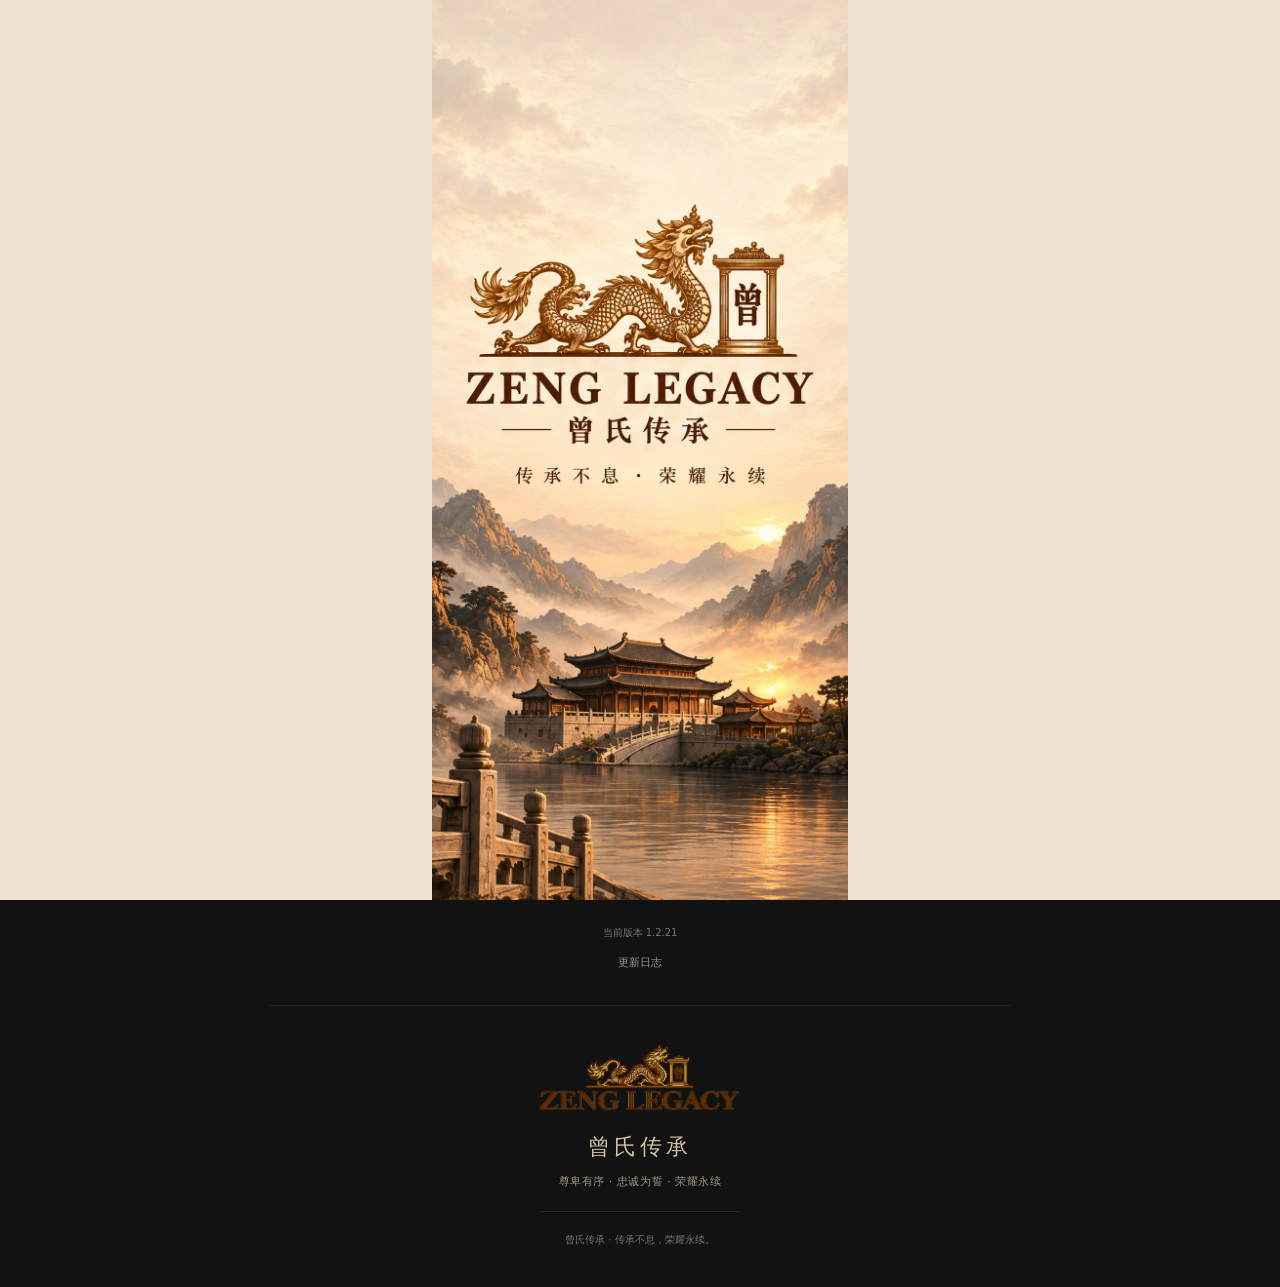
==== commit f0e5a32f: "Release 1.2.21: progress, faster updates and layout refinements" ====
--- a/index.html
+++ b/index.html
@@ -1,2 +1,2 @@
 <!doctype html>
-<html lang="zh-CN"><head><meta name="daily-hosting" content="static"><meta charset="UTF-8"><meta name="viewport" content="width=device-width,initial-scale=1,viewport-fit=cover"><meta name="theme-color" content="#151410"><meta name="apple-mobile-web-app-capable" content="yes"><meta name="apple-mobile-web-app-title" content="ZENG LEGACY"><meta name="apple-mobile-web-app-status-bar-style" content="black"><meta http-equiv="Content-Security-Policy" content="default-src 'self'; style-src 'self'; script-src 'self'; img-src 'self' data: blob:; media-src 'self' blob:; connect-src 'self' https://192.168.1.20:4180 https://api.zenglegacy.cn:4180; object-src 'none'; base-uri 'self'; form-action 'self'"><title>ZENG LEGACY</title><link rel="manifest" href="./manifest.webmanifest"><link rel="icon" href="./icon.svg"><link rel="apple-touch-icon" href="./icon-192.png?v=1.0.10"><link rel="stylesheet" href="./src/style.css"></head><body><div id="startup-splash" role="status" aria-label="欢迎进入 ZENG LEGACY"><img src="./assets/startup.jpg" alt="ZENG LEGACY · 曾氏传承 · 传承不息，荣耀永续" fetchpriority="high"></div><header><span class="seal">日</span><div><small>家规 · 行礼 · 侍奉</small><h1>ZENG LEGACY</h1></div><button id="veil" aria-label="隐藏内容">隐去</button></header><nav aria-label="主要页面"></nav><main id="content"></main><p id="message" role="status" aria-live="polite"></p><footer class="site-brand-footer"><div class="site-brand-lockup"><img src="./assets/share-logo-v2.png" alt="ZENG LEGACY · 曾家龙纹标识" width="208" height="100"></div><h2>曾氏传承</h2><p class="site-brand-motto">尊卑有序 · 忠诚为誓 · 荣耀永续</p><hr class="site-footer-divider" aria-hidden="true"><p class="site-footer-note">曾氏传承 · 传承不息，荣耀永续。</p></footer><script type="module" src="./src/app.js"></script></body></html>
+<html lang="zh-CN"><head><meta name="daily-hosting" content="static"><meta charset="UTF-8"><meta name="viewport" content="width=device-width,initial-scale=1,viewport-fit=cover"><meta name="theme-color" content="#151410"><meta name="apple-mobile-web-app-capable" content="yes"><meta name="apple-mobile-web-app-title" content="ZENG LEGACY"><meta name="apple-mobile-web-app-status-bar-style" content="black"><meta http-equiv="Content-Security-Policy" content="default-src 'self'; style-src 'self'; script-src 'self'; img-src 'self' data: blob:; media-src 'self' blob:; connect-src 'self' https://192.168.1.20:4180 https://api.zenglegacy.cn:4180; object-src 'none'; base-uri 'self'; form-action 'self'"><title>ZENG LEGACY</title><link rel="manifest" href="./manifest.webmanifest"><link rel="icon" href="./icon.svg"><link rel="apple-touch-icon" href="./icon-192.png?v=1.0.10"><link rel="stylesheet" href="./src/style.css"></head><body><div id="startup-splash" role="status" aria-label="欢迎进入 ZENG LEGACY"><img src="./assets/startup.jpg" alt="ZENG LEGACY · 曾氏传承 · 传承不息，荣耀永续" fetchpriority="high"></div><header><span class="seal">日</span><div><small>家规 · 行礼 · 侍奉</small><h1>ZENG LEGACY</h1></div><button id="veil" aria-label="隐藏内容">隐去</button></header><nav aria-label="主要页面"></nav><main id="content"></main><p id="message" role="status" aria-live="polite"></p><footer class="site-brand-footer"><div class="site-brand-lockup"><img src="./assets/share-logo-v3.png" alt="ZENG LEGACY · 曾家龙纹标识" width="208" height="100"></div><h2>曾氏传承</h2><p class="site-brand-motto">尊卑有序 · 忠诚为誓 · 荣耀永续</p><hr class="site-footer-divider" aria-hidden="true"><p class="site-footer-note">曾氏传承 · 传承不息，荣耀永续。</p></footer><script type="module" src="./src/app.js"></script></body></html>
--- a/src/style.css
+++ b/src/style.css
@@ -63,7 +63,7 @@
 /* Login and wake share the same password keypad. */
 .account-unlock.account-login{width:min(330px,100%);text-align:center;margin:12px auto;padding:18px 12px}.unlock-account{font-size:12px;color:#b8b3a9;letter-spacing:.06em;margin:6px 0}.unlock-switch{display:block;margin:6px auto;min-height:40px;border:0;background:transparent;color:#c6b994;font-size:14px}.account-unlock [data-account-switch][hidden]{display:none}.account-unlock [data-account-switch]{text-align:left;padding:10px;border:1px solid #ffffff20;border-radius:12px}.account-unlock [data-account-switch] input{width:100%}.login-help{display:flex;flex-wrap:wrap;justify-content:center;gap:8px}.login-help button{font-size:11px;color:#96938a;background:transparent}.unlock-keypad button{background:linear-gradient(145deg,#ffffff18,#ffffff09);box-shadow:inset 0 1px 1px #ffffff16;transition:background .12s,box-shadow .12s,transform .12s}.unlock-keypad button:active{background:linear-gradient(135deg,#cbb071b3,#8d734d8c,#ffffff3d);box-shadow:0 0 22px #d9b96a66,inset 0 1px 2px #fff8;transform:scale(.94)}.unlock-keypad button.key-feedback{animation:key-feedback .48s ease-out}@keyframes key-feedback{0%,25%{background:linear-gradient(135deg,#e6cf97cc,#b5955c99,#ffffff44);box-shadow:0 0 24px #d9b96a88,inset 0 1px 3px #fff8;transform:scale(.94)}100%{background:linear-gradient(145deg,#ffffff18,#ffffff09);box-shadow:inset 0 1px 1px #ffffff16;transform:scale(1)}}@media(prefers-reduced-motion:reduce){.unlock-keypad button{transition:none}.unlock-keypad button.key-feedback{animation:none;background:linear-gradient(135deg,#cbb071b3,#8d734d8c)}}
 
-.contract-viewer>.modal-dismiss-space{display:flex;align-items:center;justify-content:center;flex:none;width:100%;height:200px;min-height:200px;margin:0;padding:0;border:0;border-radius:0;box-shadow:none;background:transparent;color:#85858b;cursor:pointer;font-size:11px;font-weight:400;text-align:center}.modal-dismiss-space span{opacity:.65;pointer-events:none}.contract-viewer>.modal-dismiss-space:active{background:transparent;color:#a3a3aa}
+.contract-viewer>.modal-dismiss-space{display:flex;align-items:center;justify-content:center;flex:none;width:100%;height:120px;min-height:120px;margin:0;padding:0;border:0;border-radius:0;box-shadow:none;background:transparent;color:#85858b;cursor:pointer;font-size:11px;font-weight:400;text-align:center}.modal-dismiss-space span{opacity:.65;pointer-events:none}.contract-viewer>.modal-dismiss-space:active{background:transparent;color:#a3a3aa}
 
 #startup-splash{position:fixed;inset:0;z-index:10000;display:flex;align-items:center;justify-content:center;background:#eee3d0;overflow:hidden;touch-action:none}#startup-splash img{display:block;width:100%;height:100%;object-fit:cover;object-position:center}header .seal{background-image:url('../icon-512.png')}@media(min-aspect-ratio:3/4){#startup-splash img{width:auto;max-width:100%;object-fit:contain}}
 
@@ -104,11 +104,11 @@
 
 .is-account-login #content:focus{outline:none}.is-account-login .login-help button{border:0;background:transparent;padding:5px 10px}
 
-/* The frame scrolls independently; its external 200px closing area stays visible. */
+/* The frame scrolls independently; its external 120px closing area stays visible. */
 .contract-viewer.modal-dismiss-shell{inset:0;width:100%;max-width:100vw;height:100vh;height:100dvh;max-height:none;margin:0;padding:calc(16px + env(safe-area-inset-top)) 12px calc(16px + env(safe-area-inset-bottom))!important;border:0;border-radius:0;background:transparent;box-shadow:none;overflow:hidden;outline:none}
 .contract-viewer.modal-dismiss-shell[open]{display:flex;flex-direction:column;align-items:center;justify-content:center}.contract-viewer.modal-dismiss-shell:not([open]){display:none}
 .modal-dismiss-shell>.modal-content-frame{flex:0 1 auto;width:min(100%,760px);min-height:0;max-height:calc(100vh - 232px - env(safe-area-inset-top) - env(safe-area-inset-bottom));max-height:calc(100dvh - 232px - env(safe-area-inset-top) - env(safe-area-inset-bottom));padding:18px;border:1px solid #685638;border-radius:16px;background:#1b1d24;overflow:auto;overscroll-behavior:contain}
-.gift-dialog.modal-dismiss-shell>.modal-content-frame{width:min(440px,100%);padding:0}.modal-dismiss-shell>.modal-dismiss-space{width:min(100%,760px);height:200px;min-height:200px;flex:0 0 200px;color:#aaa391;background:transparent}
+.gift-dialog.modal-dismiss-shell>.modal-content-frame{width:min(440px,100%);padding:0}.modal-dismiss-shell>.modal-dismiss-space{width:min(100%,760px);height:120px;min-height:120px;flex:0 0 120px;color:#aaa391;background:transparent}
 .subscription-qr .modal-content-frame>img{display:block;width:100%;max-height:55vh;object-fit:contain;border-radius:10px}.modal-content-frame>p{margin-top:8px}
 
 .modal-dismiss-shell>.modal-content-frame{text-align:left}
@@ -132,3 +132,7 @@
 .task-archive{padding:0;background:transparent;border:0;margin:28px 0}.task-archive .archive-heading{display:flex;align-items:center;justify-content:space-between;gap:12px;margin:0 0 12px;padding-top:20px}.archive-heading h3{margin:0}.archive-gear{margin:0;flex:0 0 auto;width:40px;height:40px;padding:0;border-radius:50%;background:transparent;border:1px solid #ffffff18;color:#a6a6af;font-size:22px}.archive-gear[aria-pressed=true]{color:#e48080;border-color:#e4808055}.task-archive-card{margin:10px 0;background:#242731;border:1px solid #ffffff12;border-radius:14px;overflow:hidden}.task-archive-card>summary{display:flex;align-items:center;gap:12px;padding:15px 16px;list-style:none;cursor:pointer}.task-archive-card>summary::-webkit-details-marker{display:none}.task-archive-info{flex:1;min-width:0;display:grid;gap:6px}.task-archive-info strong{font-size:16px;overflow:hidden;text-overflow:ellipsis;white-space:nowrap}.task-archive-info small{font-size:12px;overflow-wrap:anywhere;color:#a6a6af}.task-archive-status{flex:0 0 auto;font-size:12px;white-space:nowrap}.task-archive-status.is-complete{color:#39ca82}.task-archive-status.is-late{color:#f07b7b}.task-archive-status.is-unfinished{color:#aaaab4}.task-archive-delete{display:none;flex:0 0 auto;margin:0;padding:8px 10px;background:#d1545420;color:#f07b7b;border:1px solid #d1545444;border-radius:10px;font-size:12px;white-space:nowrap}.task-archive.is-editing .task-archive-status{display:none}.task-archive.is-editing .task-archive-delete{display:block}.task-archive-body{border-top:1px solid #ffffff10}.task-archive-body .task-list-card{margin:0;border-radius:0}
 
 .site-brand-footer .site-brand-lockup{display:block}.site-brand-footer .site-brand-lockup img{width:208px;max-width:75%;height:auto;margin:0 auto;border-radius:0;opacity:.82}.site-brand-footer h2{margin-top:14px}
+
+.family-page>.family-panel{overflow:visible;scroll-margin-top:calc(env(safe-area-inset-top,0px) + 8px)}.family-page>.family-panel>summary{background:#202228;border-radius:19px}.family-page>.family-panel[open]>summary{position:sticky;top:env(safe-area-inset-top,0px);z-index:3;border-radius:19px 19px 0 0;box-shadow:0 6px 12px #0002}
+
+.operation-progress{position:fixed;left:50%;transform:translateX(-50%);bottom:calc(96px + env(safe-area-inset-bottom));z-index:12;width:min(90vw,420px);padding:15px 18px;border:1px solid #b69a6040;border-radius:16px;background:#222228f5;color:#e4dfd3;box-shadow:0 8px 30px #0005;text-align:left}.operation-progress strong{display:block;font-size:15px}.operation-progress progress{display:block;width:100%;height:9px;margin:12px 0 8px;accent-color:#b69a60}.operation-progress small{display:block;font-size:12px;color:#b5b0a7}.operation-progress button{margin:10px 0 0;font-size:12px;padding:8px 12px}.operation-progress button[hidden]{display:none}.operation-progress.is-error{border-color:#a65b5b}.operation-progress.is-error small{color:#e3a6a6}
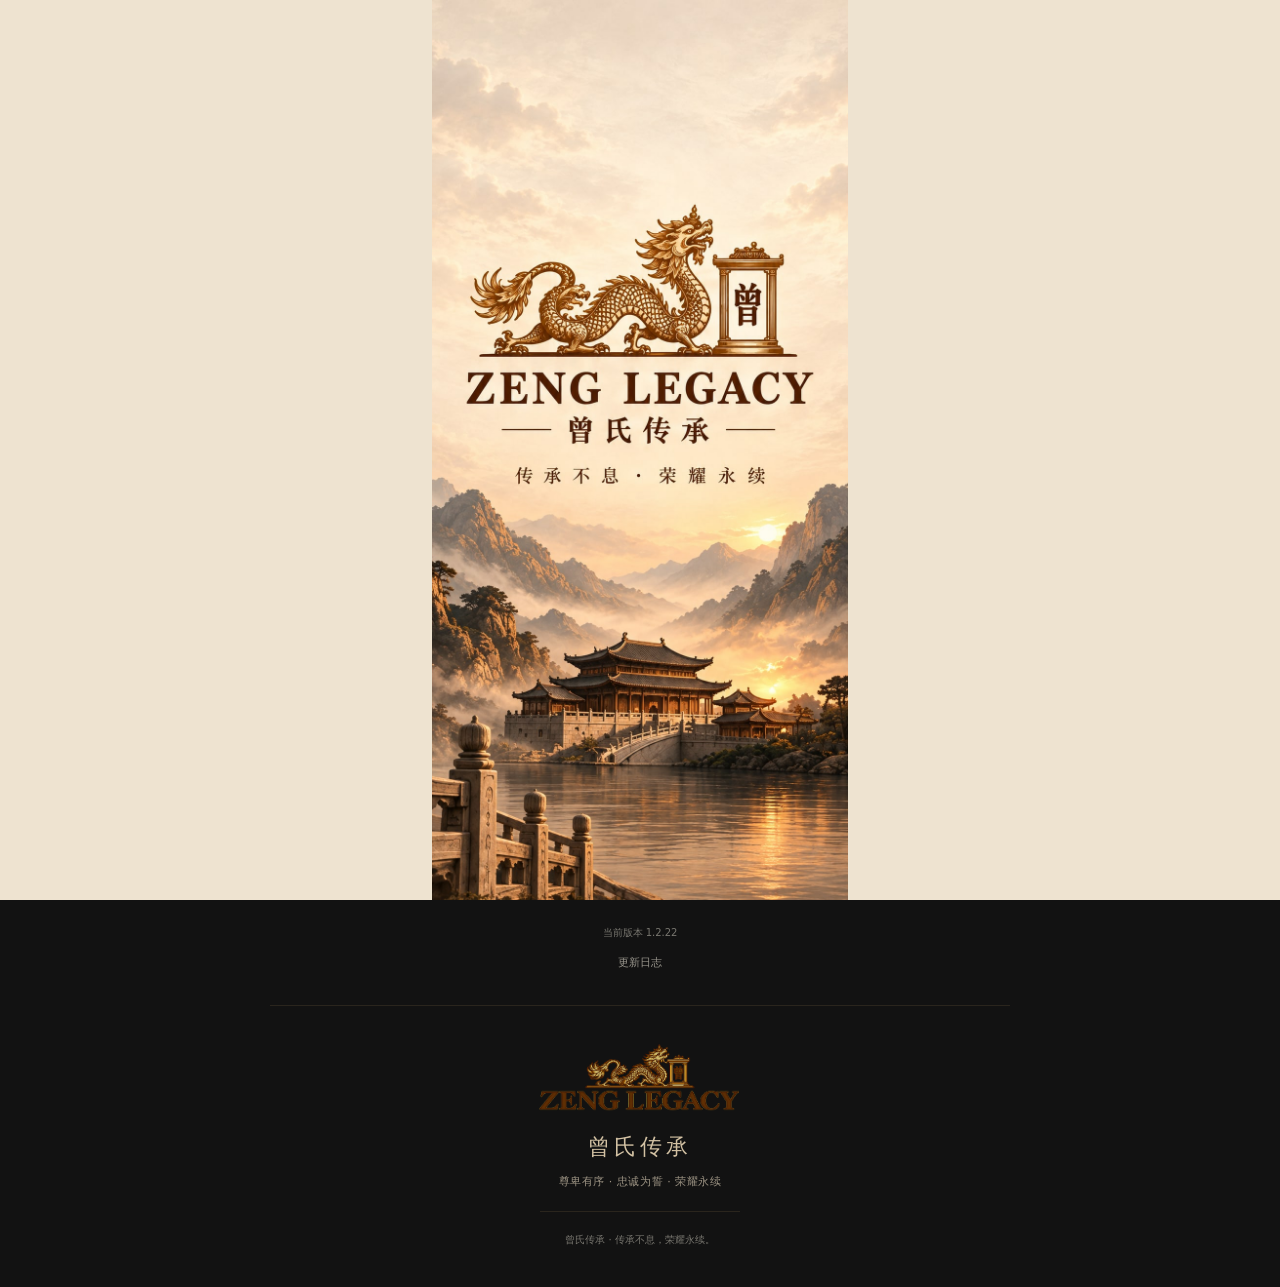
==== commit 02a672a3: "Release 1.2.22: consistent sticky header safe area" ====
--- a/index.html
+++ b/index.html
@@ -1,2 +1,2 @@
 <!doctype html>
-<html lang="zh-CN"><head><meta name="daily-hosting" content="static"><meta charset="UTF-8"><meta name="viewport" content="width=device-width,initial-scale=1,viewport-fit=cover"><meta name="theme-color" content="#151410"><meta name="apple-mobile-web-app-capable" content="yes"><meta name="apple-mobile-web-app-title" content="ZENG LEGACY"><meta name="apple-mobile-web-app-status-bar-style" content="black"><meta http-equiv="Content-Security-Policy" content="default-src 'self'; style-src 'self'; script-src 'self'; img-src 'self' data: blob:; media-src 'self' blob:; connect-src 'self' https://192.168.1.20:4180 https://api.zenglegacy.cn:4180; object-src 'none'; base-uri 'self'; form-action 'self'"><title>ZENG LEGACY</title><link rel="manifest" href="./manifest.webmanifest"><link rel="icon" href="./icon.svg"><link rel="apple-touch-icon" href="./icon-192.png?v=1.0.10"><link rel="stylesheet" href="./src/style.css"></head><body><div id="startup-splash" role="status" aria-label="欢迎进入 ZENG LEGACY"><img src="./assets/startup.jpg" alt="ZENG LEGACY · 曾氏传承 · 传承不息，荣耀永续" fetchpriority="high"></div><header><span class="seal">日</span><div><small>家规 · 行礼 · 侍奉</small><h1>ZENG LEGACY</h1></div><button id="veil" aria-label="隐藏内容">隐去</button></header><nav aria-label="主要页面"></nav><main id="content"></main><p id="message" role="status" aria-live="polite"></p><footer class="site-brand-footer"><div class="site-brand-lockup"><img src="./assets/share-logo-v3.png" alt="ZENG LEGACY · 曾家龙纹标识" width="208" height="100"></div><h2>曾氏传承</h2><p class="site-brand-motto">尊卑有序 · 忠诚为誓 · 荣耀永续</p><hr class="site-footer-divider" aria-hidden="true"><p class="site-footer-note">曾氏传承 · 传承不息，荣耀永续。</p></footer><script type="module" src="./src/app.js"></script></body></html>
+<html lang="zh-CN"><head><meta name="daily-hosting" content="static"><meta charset="UTF-8"><meta name="viewport" content="width=device-width,initial-scale=1,viewport-fit=cover"><meta name="theme-color" content="#131313"><meta name="apple-mobile-web-app-capable" content="yes"><meta name="apple-mobile-web-app-title" content="ZENG LEGACY"><meta name="apple-mobile-web-app-status-bar-style" content="black"><meta http-equiv="Content-Security-Policy" content="default-src 'self'; style-src 'self'; script-src 'self'; img-src 'self' data: blob:; media-src 'self' blob:; connect-src 'self' https://192.168.1.20:4180 https://api.zenglegacy.cn:4180; object-src 'none'; base-uri 'self'; form-action 'self'"><title>ZENG LEGACY</title><link rel="manifest" href="./manifest.webmanifest"><link rel="icon" href="./icon.svg"><link rel="apple-touch-icon" href="./icon-192.png?v=1.0.10"><link rel="stylesheet" href="./src/style.css"></head><body><div id="startup-splash" role="status" aria-label="欢迎进入 ZENG LEGACY"><img src="./assets/startup.jpg" alt="ZENG LEGACY · 曾氏传承 · 传承不息，荣耀永续" fetchpriority="high"></div><header><span class="seal">日</span><div><small>家规 · 行礼 · 侍奉</small><h1>ZENG LEGACY</h1></div><button id="veil" aria-label="隐藏内容">隐去</button></header><nav aria-label="主要页面"></nav><main id="content"></main><p id="message" role="status" aria-live="polite"></p><footer class="site-brand-footer"><div class="site-brand-lockup"><img src="./assets/share-logo-v3.png" alt="ZENG LEGACY · 曾家龙纹标识" width="208" height="100"></div><h2>曾氏传承</h2><p class="site-brand-motto">尊卑有序 · 忠诚为誓 · 荣耀永续</p><hr class="site-footer-divider" aria-hidden="true"><p class="site-footer-note">曾氏传承 · 传承不息，荣耀永续。</p></footer><script type="module" src="./src/app.js"></script></body></html>
--- a/src/style.css
+++ b/src/style.css
@@ -133,6 +133,9 @@
 
 .site-brand-footer .site-brand-lockup{display:block}.site-brand-footer .site-brand-lockup img{width:208px;max-width:75%;height:auto;margin:0 auto;border-radius:0;opacity:.82}.site-brand-footer h2{margin-top:14px}
 
-.family-page>.family-panel{overflow:visible;scroll-margin-top:calc(env(safe-area-inset-top,0px) + 8px)}.family-page>.family-panel>summary{background:#202228;border-radius:19px}.family-page>.family-panel[open]>summary{position:sticky;top:env(safe-area-inset-top,0px);z-index:3;border-radius:19px 19px 0 0;box-shadow:0 6px 12px #0002}
+.family-page>.family-panel{overflow:visible;scroll-margin-top:calc(env(safe-area-inset-top,0px) + 8px)}.family-page>.family-panel>summary{background:#202228;border-radius:19px}.family-page>.family-panel[open]>summary{position:sticky;top:env(safe-area-inset-top,0px);z-index:3;border-radius:19px 19px 0 0;box-shadow:none}
 
 .operation-progress{position:fixed;left:50%;transform:translateX(-50%);bottom:calc(96px + env(safe-area-inset-bottom));z-index:12;width:min(90vw,420px);padding:15px 18px;border:1px solid #b69a6040;border-radius:16px;background:#222228f5;color:#e4dfd3;box-shadow:0 8px 30px #0005;text-align:left}.operation-progress strong{display:block;font-size:15px}.operation-progress progress{display:block;width:100%;height:9px;margin:12px 0 8px;accent-color:#b69a60}.operation-progress small{display:block;font-size:12px;color:#b5b0a7}.operation-progress button{margin:10px 0 0;font-size:12px;padding:8px 12px}.operation-progress button[hidden]{display:none}.operation-progress.is-error{border-color:#a65b5b}.operation-progress.is-error small{color:#e3a6a6}
+
+/* Keep scrolling headings below a single opaque iPhone safe-area surface. */
+body:not(.is-account-login)::before{content:"";position:fixed;top:0;left:0;right:0;height:env(safe-area-inset-top,0px);background:#131313;z-index:4;pointer-events:none}
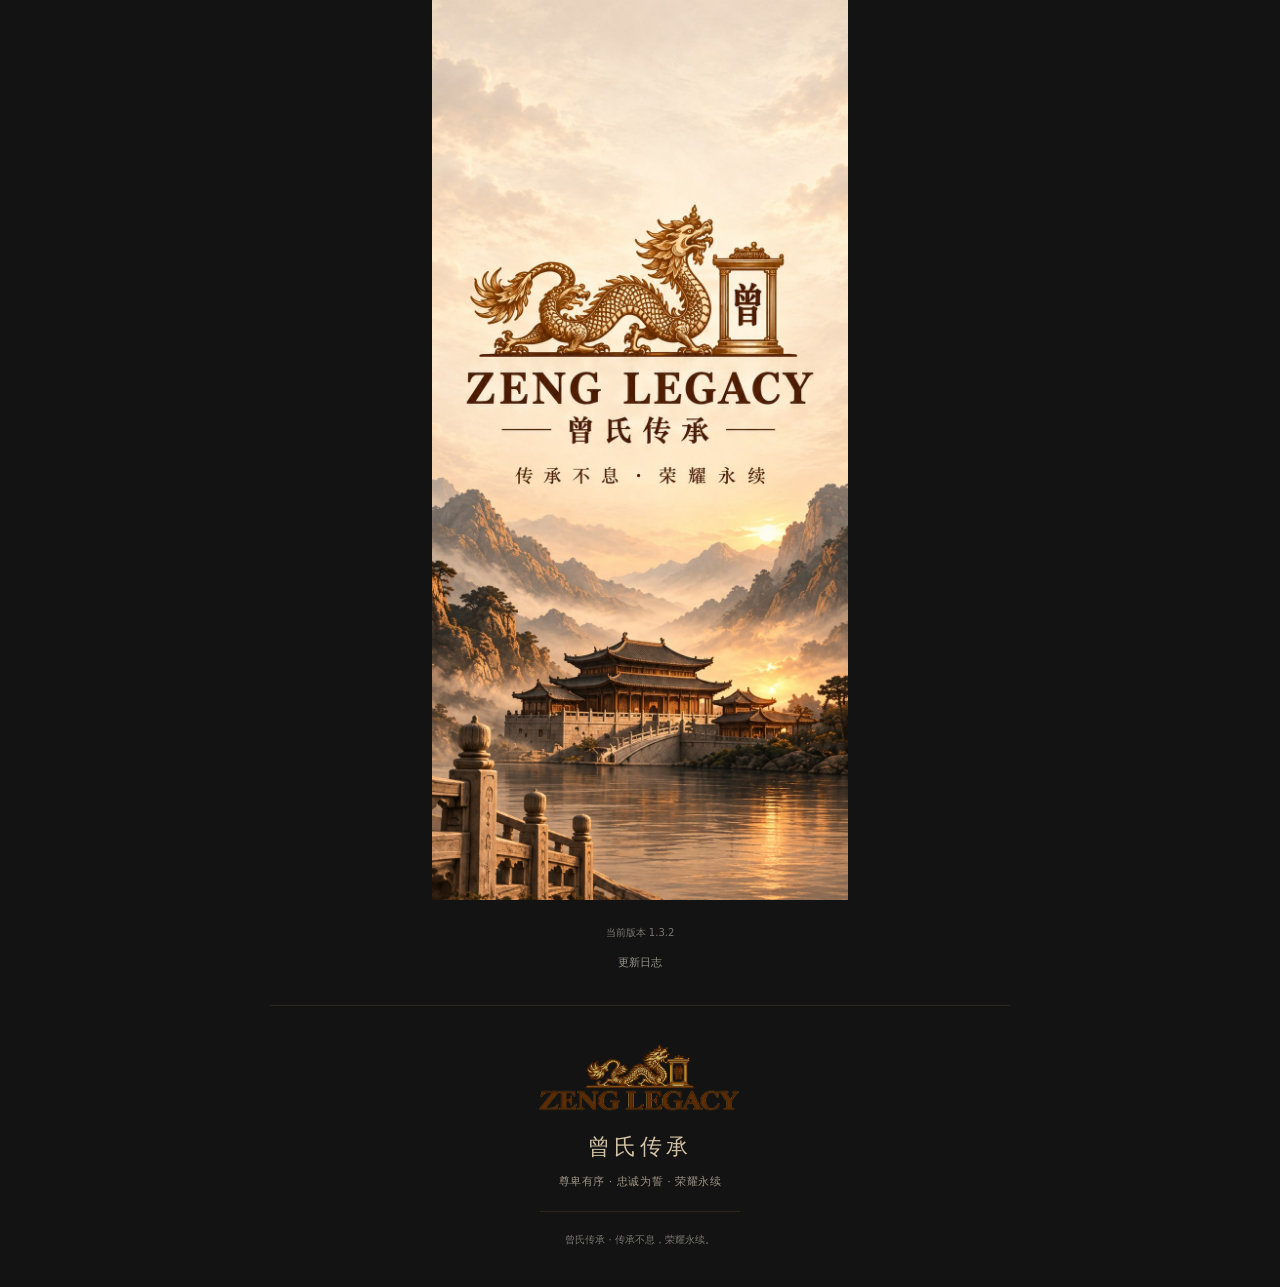
==== commit 1a89ccc8: "Release 1.3.2: consistent full-app top surfaces" ====
--- a/index.html
+++ b/index.html
@@ -1,2 +1,2 @@
 <!doctype html>
-<html lang="zh-CN"><head><meta name="daily-hosting" content="static"><meta charset="UTF-8"><meta name="viewport" content="width=device-width,initial-scale=1,viewport-fit=cover"><meta name="theme-color" content="#131313"><meta name="apple-mobile-web-app-capable" content="yes"><meta name="apple-mobile-web-app-title" content="ZENG LEGACY"><meta name="apple-mobile-web-app-status-bar-style" content="black"><meta http-equiv="Content-Security-Policy" content="default-src 'self'; style-src 'self'; script-src 'self'; img-src 'self' data: blob:; media-src 'self' blob:; connect-src 'self' https://192.168.1.20:4180 https://api.zenglegacy.cn:4180; object-src 'none'; base-uri 'self'; form-action 'self'"><title>ZENG LEGACY</title><link rel="manifest" href="./manifest.webmanifest"><link rel="icon" href="./icon.svg"><link rel="apple-touch-icon" href="./icon-192.png?v=1.0.10"><link rel="stylesheet" href="./src/style.css"></head><body><div id="startup-splash" role="status" aria-label="欢迎进入 ZENG LEGACY"><img src="./assets/startup.jpg" alt="ZENG LEGACY · 曾氏传承 · 传承不息，荣耀永续" fetchpriority="high"></div><header><span class="seal">日</span><div><small>家规 · 行礼 · 侍奉</small><h1>ZENG LEGACY</h1></div><button id="veil" aria-label="隐藏内容">隐去</button></header><nav aria-label="主要页面"></nav><main id="content"></main><p id="message" role="status" aria-live="polite"></p><footer class="site-brand-footer"><div class="site-brand-lockup"><img src="./assets/share-logo-v3.png" alt="ZENG LEGACY · 曾家龙纹标识" width="208" height="100"></div><h2>曾氏传承</h2><p class="site-brand-motto">尊卑有序 · 忠诚为誓 · 荣耀永续</p><hr class="site-footer-divider" aria-hidden="true"><p class="site-footer-note">曾氏传承 · 传承不息，荣耀永续。</p></footer><script type="module" src="./src/app.js"></script></body></html>
+<html lang="zh-CN"><head><meta name="daily-hosting" content="static"><meta charset="UTF-8"><meta name="viewport" content="width=device-width,initial-scale=1,viewport-fit=cover"><meta name="theme-color" content="#131313"><meta name="apple-mobile-web-app-capable" content="yes"><meta name="apple-mobile-web-app-title" content="ZENG LEGACY"><meta name="apple-mobile-web-app-status-bar-style" content="black-translucent"><meta http-equiv="Content-Security-Policy" content="default-src 'self'; style-src 'self'; script-src 'self'; img-src 'self' data: blob:; media-src 'self' blob:; connect-src 'self' https://192.168.1.20:4180 https://api.zenglegacy.cn:4180; object-src 'none'; base-uri 'self'; form-action 'self'"><title>ZENG LEGACY</title><link rel="manifest" href="./manifest.webmanifest"><link rel="icon" href="./icon.svg"><link rel="apple-touch-icon" href="./icon-192.png?v=1.0.10"><link rel="stylesheet" href="./src/style.css"></head><body><div id="startup-splash" role="status" aria-label="欢迎进入 ZENG LEGACY"><img src="./assets/startup.jpg" alt="ZENG LEGACY · 曾氏传承 · 传承不息，荣耀永续" fetchpriority="high"></div><header><span class="seal">日</span><div><small>家规 · 行礼 · 侍奉</small><h1>ZENG LEGACY</h1></div><button id="veil" aria-label="隐藏内容">隐去</button></header><nav aria-label="主要页面"></nav><main id="content"></main><p id="message" role="status" aria-live="polite"></p><footer class="site-brand-footer"><div class="site-brand-lockup"><img src="./assets/share-logo-v3.png" alt="ZENG LEGACY · 曾家龙纹标识" width="208" height="100"></div><h2>曾氏传承</h2><p class="site-brand-motto">尊卑有序 · 忠诚为誓 · 荣耀永续</p><hr class="site-footer-divider" aria-hidden="true"><p class="site-footer-note">曾氏传承 · 传承不息，荣耀永续。</p></footer><script type="module" src="./src/app.js"></script></body></html>
--- a/src/style.css
+++ b/src/style.css
@@ -1,4 +1,4 @@
-:root{color-scheme:dark;font-family:system-ui,-apple-system,"Segoe UI",sans-serif;background:#151410;color:#e4dfd3;--gold:#b69a60}*{box-sizing:border-box}body{max-width:780px;margin:auto;padding:calc(24px + env(safe-area-inset-top)) 20px calc(30px + env(safe-area-inset-bottom))}header{display:flex;align-items:center;gap:16px;padding:8px 0 28px}header button{margin-left:auto}.seal{color:var(--gold);border:1px solid var(--gold);font-family:serif;font-size:28px;padding:7px 12px}h1{font-family:serif;font-size:26px;letter-spacing:.12em;margin:4px 0}h2{font-family:serif;font-weight:500;font-size:28px}h3{font-weight:500}small,.muted,.eyebrow,footer{color:#aaa391;font-size:13px;line-height:1.7}nav{display:flex;gap:4px;overflow:auto;border-bottom:1px solid #393326;padding-bottom:14px;margin-bottom:28px}button{font:inherit;background:#252219;border:1px solid #685638;color:#e3cc99;padding:11px 14px;border-radius:7px;cursor:pointer;min-height:44px;margin:4px 4px 4px 0}nav button{flex:1;white-space:nowrap;background:transparent;border-color:transparent}nav button[aria-current=page]{border-color:var(--gold);background:#30291c}button:disabled{opacity:.4;cursor:default}section,article{border:1px solid #3b3428;padding:20px;margin:18px 0;border-radius:10px;background:#1c1a15}p{line-height:1.8;white-space:pre-wrap;overflow-wrap:anywhere}label{display:block;margin:16px 0;color:#bcb29d;font-size:14px}input,textarea,select{display:block;width:100%;margin-top:9px;padding:12px;background:#141310;color:#e4dfd3;border:1px solid #514634;border-radius:6px;font:inherit;font-size:16px}textarea{min-height:105px;resize:vertical}.check{display:flex;align-items:center;gap:12px}.check input{width:20px;height:20px;margin:0;flex-shrink:0}.score{color:var(--gold);font-family:serif;font-size:56px;margin:12px 0}.gold{color:var(--gold)}.danger{color:#e3afa1;border-color:#805449}footer{text-align:center;margin-top:28px}#message{position:sticky;bottom:12px;background:#30291c;border-radius:8px;padding:12px;box-shadow:0 4px 24px #0005}#message:empty{display:none}:focus-visible{outline:2px solid var(--gold);outline-offset:3px}@media(max-width:420px){body{padding-left:14px;padding-right:14px}nav button{padding:10px 8px}section,article{padding:16px}}@media(prefers-reduced-motion:reduce){*{scroll-behavior:auto}}
+:root{color-scheme:dark;font-family:system-ui,-apple-system,"Segoe UI",sans-serif;background:#151410;color:#e4dfd3;--gold:#b69a60}*{box-sizing:border-box}body{max-width:780px;margin:auto;padding:calc(24px + var(--app-safe-top)) 20px calc(30px + env(safe-area-inset-bottom))}header{display:flex;align-items:center;gap:16px;padding:8px 0 28px}header button{margin-left:auto}.seal{color:var(--gold);border:1px solid var(--gold);font-family:serif;font-size:28px;padding:7px 12px}h1{font-family:serif;font-size:26px;letter-spacing:.12em;margin:4px 0}h2{font-family:serif;font-weight:500;font-size:28px}h3{font-weight:500}small,.muted,.eyebrow,footer{color:#aaa391;font-size:13px;line-height:1.7}nav{display:flex;gap:4px;overflow:auto;border-bottom:1px solid #393326;padding-bottom:14px;margin-bottom:28px}button{font:inherit;background:#252219;border:1px solid #685638;color:#e3cc99;padding:11px 14px;border-radius:7px;cursor:pointer;min-height:44px;margin:4px 4px 4px 0}nav button{flex:1;white-space:nowrap;background:transparent;border-color:transparent}nav button[aria-current=page]{border-color:var(--gold);background:#30291c}button:disabled{opacity:.4;cursor:default}section,article{border:1px solid #3b3428;padding:20px;margin:18px 0;border-radius:10px;background:#1c1a15}p{line-height:1.8;white-space:pre-wrap;overflow-wrap:anywhere}label{display:block;margin:16px 0;color:#bcb29d;font-size:14px}input,textarea,select{display:block;width:100%;margin-top:9px;padding:12px;background:#141310;color:#e4dfd3;border:1px solid #514634;border-radius:6px;font:inherit;font-size:16px}textarea{min-height:105px;resize:vertical}.check{display:flex;align-items:center;gap:12px}.check input{width:20px;height:20px;margin:0;flex-shrink:0}.score{color:var(--gold);font-family:serif;font-size:56px;margin:12px 0}.gold{color:var(--gold)}.danger{color:#e3afa1;border-color:#805449}footer{text-align:center;margin-top:28px}#message{position:sticky;bottom:12px;background:#30291c;border-radius:8px;padding:12px;box-shadow:0 4px 24px #0005}#message:empty{display:none}:focus-visible{outline:2px solid var(--gold);outline-offset:3px}@media(max-width:420px){body{padding-left:14px;padding-right:14px}nav button{padding:10px 8px}section,article{padding:16px}}@media(prefers-reduced-motion:reduce){*{scroll-behavior:auto}}
 .task-reminders{border:2px solid #b69a60;background:#302719}.task-reminders h3{color:#e3cc99}.task-reminders strong{font-size:18px}.task-reminders div+div{border-top:1px solid #685638;margin-top:16px;padding-top:16px}
 .daily-overview progress{display:block;width:100%;height:8px;margin:22px 0 12px;border:0;border-radius:6px;overflow:hidden;accent-color:var(--gold)}progress::-webkit-progress-bar{background:#3a3e48}progress::-webkit-progress-value{background:var(--gold)}progress::-moz-progress-bar{background:var(--gold)}
 :root{background:#131313;color:#f0f0f2}body{padding-bottom:calc(108px + env(safe-area-inset-bottom))}header{gap:12px}header h1{font-family:inherit;font-size:22px;letter-spacing:0}header small{font-size:12px}.seal{border:0;background:#2e323d;border-radius:16px;padding:12px 16px;font-size:23px}section,article{background:#242731;border-color:transparent;border-radius:18px}h2{font-family:inherit;font-size:26px}h3{font-weight:600}small,.muted,.eyebrow,footer{color:#a6a6af}.daily-overview{margin-top:16px;padding:24px}.daily-overview .score{font-family:inherit;font-size:52px;font-weight:600;color:#fff;margin:8px 0 0}.daily-overview p{font-size:14px;color:#b8b8bf;margin-bottom:0}.ritual-card{display:flex;align-items:center;gap:14px;width:100%;background:#242731;border:0;border-radius:16px;padding:20px;margin:12px 0;color:#f1f1f3;text-align:left}.ritual-card-title{display:grid;gap:5px;flex:1}.ritual-card-title strong{font-size:17px}.ritual-card-status{font-size:14px;color:#aaaab4}.ritual-dot{font-size:24px;color:#aaaab4}.is-complete .ritual-dot{color:#39ca82}.home-note{margin-top:24px}nav{position:fixed;z-index:5;bottom:0;left:50%;transform:translateX(-50%);width:min(100%,780px);margin:0;padding:12px 12px calc(12px + env(safe-area-inset-bottom));background:#131313f5;border-top:1px solid #30313a;border-bottom:0;gap:0}nav button{font-size:13px;padding:10px 6px}nav button[aria-current=page]{border-color:transparent;background:#242731;color:#e3cc99}#message{bottom:88px;z-index:6}.back-button{border:0;background:transparent;color:#aaaab4;padding-left:0}.ritual-detail{text-align:center;padding:36px 22px}.ritual-emblem{display:grid;place-items:center;width:76px;height:76px;margin:0 auto 24px;border:1px solid #b69a6066;border-radius:50%;color:var(--gold);font-size:30px;font-family:serif}.ritual-detail>small{display:block}.ritual-detail h2{margin:12px 0 18px}.ritual-note textarea{background:#1b1d24;border-color:#3a3e48;border-radius:14px}.ritual-action{position:sticky;bottom:86px;margin:32px 0 16px;padding:12px;background:#131313f5;border-radius:16px;z-index:4}.hold-button{position:relative;display:block;width:100%;height:60px;border:1px solid #b69a60;border-radius:14px;background:#29251e;color:#f0dfbb;overflow:hidden;margin:0;touch-action:none;user-select:none;-webkit-user-select:none;-webkit-touch-callout:none}.hold-fill{position:absolute;inset:0 auto 0 0;width:var(--hold-progress,0%);background:#b69a6066;pointer-events:none}.hold-label{position:relative;font-size:16px;font-weight:600;pointer-events:none}.ritual-action p{font-size:12px;text-align:center;color:#a6a6af;line-height:1.5;margin:10px 0 0}@media(max-width:420px){header h1{font-size:20px}.ritual-card{padding:18px 16px}.ritual-card-status{font-size:12px}}
@@ -105,9 +105,9 @@
 .is-account-login #content:focus{outline:none}.is-account-login .login-help button{border:0;background:transparent;padding:5px 10px}
 
 /* The frame scrolls independently; its external 120px closing area stays visible. */
-.contract-viewer.modal-dismiss-shell{inset:0;width:100%;max-width:100vw;height:100vh;height:100dvh;max-height:none;margin:0;padding:calc(16px + env(safe-area-inset-top)) 12px calc(16px + env(safe-area-inset-bottom))!important;border:0;border-radius:0;background:transparent;box-shadow:none;overflow:hidden;outline:none}
+.contract-viewer.modal-dismiss-shell{inset:0;width:100%;max-width:100vw;height:100vh;height:100dvh;max-height:none;margin:0;padding:calc(16px + var(--app-safe-top)) 12px calc(16px + env(safe-area-inset-bottom))!important;border:0;border-radius:0;background:transparent;box-shadow:none;overflow:hidden;outline:none}
 .contract-viewer.modal-dismiss-shell[open]{display:flex;flex-direction:column;align-items:center;justify-content:center}.contract-viewer.modal-dismiss-shell:not([open]){display:none}
-.modal-dismiss-shell>.modal-content-frame{flex:0 1 auto;width:min(100%,760px);min-height:0;max-height:calc(100vh - 232px - env(safe-area-inset-top) - env(safe-area-inset-bottom));max-height:calc(100dvh - 232px - env(safe-area-inset-top) - env(safe-area-inset-bottom));padding:18px;border:1px solid #685638;border-radius:16px;background:#1b1d24;overflow:auto;overscroll-behavior:contain}
+.modal-dismiss-shell>.modal-content-frame{flex:0 1 auto;width:min(100%,760px);min-height:0;max-height:calc(100vh - 232px - var(--app-safe-top) - env(safe-area-inset-bottom));max-height:calc(100dvh - 232px - var(--app-safe-top) - env(safe-area-inset-bottom));padding:18px;border:1px solid #685638;border-radius:16px;background:#1b1d24;overflow:auto;overscroll-behavior:contain}
 .gift-dialog.modal-dismiss-shell>.modal-content-frame{width:min(440px,100%);padding:0}.modal-dismiss-shell>.modal-dismiss-space{width:min(100%,760px);height:120px;min-height:120px;flex:0 0 120px;color:#aaa391;background:transparent}
 .subscription-qr .modal-content-frame>img{display:block;width:100%;max-height:55vh;object-fit:contain;border-radius:10px}.modal-content-frame>p{margin-top:8px}
 
@@ -122,7 +122,7 @@
 body.is-account-login{min-height:100svh;background:transparent}
 html:has(body.is-account-locked),body.is-account-locked{overflow:hidden;overscroll-behavior:none}
 body.is-account-locked>:not(.content-lock){visibility:hidden}
-dialog.content-lock{position:fixed;inset:0;width:100%;max-width:none;height:100vh;height:100dvh;max-height:none;margin:0;padding:calc(20px + env(safe-area-inset-top)) calc(16px + env(safe-area-inset-right)) calc(20px + env(safe-area-inset-bottom)) calc(16px + env(safe-area-inset-left));border:0;border-radius:0;box-shadow:none;background:radial-gradient(ellipse at 50% 0,#302d27,#131416 65%);color:#f0f0f2;overflow:auto;overscroll-behavior:none;outline:none}
+dialog.content-lock{position:fixed;inset:0;width:100%;max-width:none;height:100vh;height:100dvh;max-height:none;margin:0;padding:calc(20px + var(--app-safe-top)) calc(16px + env(safe-area-inset-right)) calc(20px + env(safe-area-inset-bottom)) calc(16px + env(safe-area-inset-left));border:0;border-radius:0;box-shadow:none;background:radial-gradient(ellipse at 50% 0,#302d27,#131416 65%);color:#f0f0f2;overflow:auto;overscroll-behavior:none;outline:none}
 dialog.content-lock[open]{display:flex;flex-direction:column;align-items:center;justify-content:safe center}dialog.content-lock:not([open]){display:none}
 dialog.content-lock::backdrop{background:#131416}
 dialog.content-lock>section.account-unlock{flex:none;max-width:330px;width:100%;min-width:0;margin:0;padding:12px 0;border:0;border-radius:0;background:transparent}
@@ -133,9 +133,24 @@
 
 .site-brand-footer .site-brand-lockup{display:block}.site-brand-footer .site-brand-lockup img{width:208px;max-width:75%;height:auto;margin:0 auto;border-radius:0;opacity:.82}.site-brand-footer h2{margin-top:14px}
 
-.family-page>.family-panel{overflow:visible;scroll-margin-top:calc(env(safe-area-inset-top,0px) + 8px)}.family-page>.family-panel>summary{background:#202228;border-radius:19px}.family-page>.family-panel[open]>summary{position:sticky;top:env(safe-area-inset-top,0px);z-index:3;border-radius:19px 19px 0 0;box-shadow:none}
+.family-page>.family-panel{overflow:visible;scroll-margin-top:calc(var(--app-safe-top) + 8px)}.family-page>.family-panel>summary{background:#202228;border-radius:19px}.family-page>.family-panel[open]>summary{position:sticky;top:var(--app-safe-top);z-index:3;border-radius:19px 19px 0 0;box-shadow:none}
 
 .operation-progress{position:fixed;left:50%;transform:translateX(-50%);bottom:calc(96px + env(safe-area-inset-bottom));z-index:12;width:min(90vw,420px);padding:15px 18px;border:1px solid #b69a6040;border-radius:16px;background:#222228f5;color:#e4dfd3;box-shadow:0 8px 30px #0005;text-align:left}.operation-progress strong{display:block;font-size:15px}.operation-progress progress{display:block;width:100%;height:9px;margin:12px 0 8px;accent-color:#b69a60}.operation-progress small{display:block;font-size:12px;color:#b5b0a7}.operation-progress button{margin:10px 0 0;font-size:12px;padding:8px 12px}.operation-progress button[hidden]{display:none}.operation-progress.is-error{border-color:#a65b5b}.operation-progress.is-error small{color:#e3a6a6}
 
 /* Keep scrolling headings below a single opaque iPhone safe-area surface. */
-body:not(.is-account-login)::before{content:"";position:fixed;top:0;left:0;right:0;height:env(safe-area-inset-top,0px);background:#131313;z-index:4;pointer-events:none}
+
+
+.identity-authority{padding:20px 18px;border-top:1px solid #b69a6050;border-bottom:1px solid #b69a6028;background:#b69a6008}.identity-authority small{font-size:10px;letter-spacing:.18em;color:#97856a}.identity-authority p{margin:10px 0 0;font-family:serif;font-size:17px;line-height:2;letter-spacing:.035em;color:#d8c49e}.identity-dates{display:grid;gap:16px;margin:24px 0;font-variant-numeric:tabular-nums}.identity-dates div{display:grid;gap:6px}.identity-dates dt{font-size:11px;letter-spacing:.1em;color:#8c897f}.identity-dates dd{margin:0;font-size:15px;color:#c8c2b5}.identity-document-actions{display:grid;grid-template-columns:1fr 1fr;gap:8px}.identity-document-actions button{margin:0;font-size:12px;padding:12px 8px;background:#b69a600a;border-color:#b69a6030;color:#bfb097}.identity-document-content{min-height:180px}.identity-document-content video{display:block;width:100%;max-height:65dvh;border-radius:10px}
+
+.servant-portrait{position:relative;isolation:isolate}.servant-portrait::after{content:"奴";position:absolute;top:10px;right:16px;width:30px;height:30px;display:grid;place-items:center;border:3px double #c4584b;border-radius:50%;color:#e18673;background:radial-gradient(circle,#57251ed9,#361713e8);font-family:"Kaiti SC","STKaiti","KaiTi","Songti SC",serif;font-size:21px;font-weight:600;line-height:1;transform:rotate(-6deg);text-shadow:0 1px 0 #2c0d09;pointer-events:none;z-index:1}.account-settings>.servant-portrait{width:96px;height:96px;margin:16px 0}.identity-signed-document{display:block;width:100%;height:auto;border-radius:8px}
+
+.operation-progress-percent{position:absolute;right:18px;top:15px;font-size:14px;font-variant-numeric:tabular-nums;color:#e3cc99}.operation-progress-percent[hidden]{display:none}.operation-progress strong{padding-right:50px}
+
+#message.message-update{padding:12px 14px;background:#30291c;box-shadow:0 4px 24px #0005}.update-message-row{display:flex;align-items:center;justify-content:space-between;gap:14px;font-size:13px}.update-message-percent{font-size:12px;color:#c9b98f;font-variant-numeric:tabular-nums}#message.message-update progress{display:block;width:100%;height:6px;margin-top:9px;accent-color:#b69a60}#message.is-update-complete{animation:update-complete-glow .5s ease-out}.is-update-complete .update-message-caption{color:#ead8ae}@keyframes update-complete-glow{0%{background:#685634;box-shadow:0 0 18px #d2b47880}100%{background:#30291c;box-shadow:0 4px 24px #0005}}@media(prefers-reduced-motion:reduce){#message.is-update-complete{animation:none}}
+
+.servant-contract-button{display:block;margin:18px 0 0;padding:9px 18px;font-size:13px;border-color:#b69a6038;background:#b69a6008;color:#c5b48f}.servant-contract-image{min-height:180px}
+
+.loyalty-line{display:flex;align-items:center;justify-content:space-between;margin:18px 0;padding:16px 18px}.loyalty-line span{font-size:14px;color:#b8b2a7}.loyalty-line strong{font-size:26px;font-weight:600;color:#e3cc99;font-variant-numeric:tabular-nums}.calendar-month{background:#202228;border:1px solid #ffffff0e;border-radius:14px;margin:12px 0;overflow:hidden}.calendar-month>summary{display:flex;align-items:center;gap:12px;padding:18px;cursor:pointer;list-style:none}.calendar-month>summary::-webkit-details-marker{display:none}.calendar-month>summary strong{flex:1;font-size:16px;font-weight:500}.calendar-month>summary span{font-size:13px;color:#b9a87f;font-variant-numeric:tabular-nums}.calendar-month>summary i{width:7px;height:7px;border-right:1px solid #8c897f;border-bottom:1px solid #8c897f;transform:rotate(45deg);margin:0 3px 4px 8px}.calendar-month[open]>summary i{transform:rotate(225deg);margin-top:4px}.calendar-month-body{padding:4px 14px 16px}.calendar-week,.calendar-grid{display:grid;grid-template-columns:repeat(7,minmax(0,1fr));gap:6px}.calendar-week{text-align:center;font-size:11px;color:#8e8c87;margin-bottom:12px}.calendar-cell{position:relative;aspect-ratio:1;min-height:0;margin:0;padding:0;border:1px solid #ffffff10;border-radius:3px;background:#293030;color:#d7dcd8;font-size:13px;font-variant-numeric:tabular-nums;box-shadow:inset 0 -3px #0002}.calendar-cell.is-complete{background:#28513e;color:#a9dfbd;border-color:#4a916354}.calendar-cell.is-partial{background:#59502a;color:#e1d48b;border-color:#c1ab4354}.calendar-cell.is-empty{background:#502e30;color:#d5a0a0;border-color:#a4585850}.calendar-cell.is-task{background:#734a2d;color:#efbc87;border-color:#c4834d70}.calendar-cell.is-future{background:#292a30;color:#65666d;opacity:1}.calendar-cell.is-today{outline:1px solid #e3cc99;outline-offset:2px}.calendar-cell.is-task>span{position:absolute;left:5px;top:3px;font-size:10px}.calendar-flag{position:absolute;width:18px;height:18px;top:50%;left:50%;transform:translate(-50%,-40%);image-rendering:pixelated}.calendar-legend{display:flex;justify-content:center;flex-wrap:wrap;gap:14px;font-size:10px;color:#8e8c87;margin:18px 0}.calendar-legend span::before{content:'';display:inline-block;width:7px;height:7px;margin-right:5px;background:#28513e}.calendar-legend .is-partial::before{background:#9f8d3a}.calendar-legend .is-empty::before{background:#955555}.calendar-legend .is-task::before{background:#bd7b42}.calendar-day-total{display:grid;gap:10px;text-align:center;padding:24px 0}.calendar-day-total strong{font-size:38px;color:#e3cc99;font-variant-numeric:tabular-nums}.calendar-day-total span{font-size:12px;color:#99968e}.calendar-day-details{border-top:1px solid #ffffff10;margin:12px 0}.calendar-day-details>summary{padding:16px 0;font-size:14px;color:#c8baa0;cursor:pointer}.calendar-day-details article{padding:15px;margin:8px 0;border:1px solid #ffffff0a;background:#ffffff04}.calendar-day-details h4{margin:0 0 12px;font-size:15px}.calendar-day-details dl div{display:grid;grid-template-columns:95px 1fr;gap:10px;font-size:12px;line-height:1.8;margin:8px 0}.calendar-day-details dt{color:#8e8c87}.calendar-day-details dd{margin:0;overflow-wrap:anywhere}.calendar-day-details p{font-size:13px}.calendar-day-details img,.calendar-memory img{display:block;width:100%;max-height:320px;object-fit:contain;border-radius:6px;margin:10px 0}.calendar-ledger-line{display:flex;gap:12px;justify-content:space-between;padding:12px 0;font-size:12px;border-top:1px solid #ffffff0a}.calendar-ledger-line strong{color:#c6b383;white-space:nowrap}.calendar-memory{margin:18px 0 0;padding:16px 0;background:transparent;border-top:1px solid #ffffff10;border-radius:0}.calendar-memory-heading{display:flex;align-items:center;justify-content:space-between;gap:10px}.calendar-memory-heading h4{font-size:14px;margin:0}.calendar-memory-heading button{font-size:12px;padding:8px 12px;margin:0}.calendar-memory figure{margin:12px 0 20px}.calendar-memory figcaption{font-size:11px;color:#8e8c87;text-align:center}.calendar-shoe-detail h5{font-size:13px;margin:18px 0 8px}.calendar-shoe-photos>small{display:block;margin-top:14px}@media(max-width:360px){.calendar-month-body{padding-left:10px;padding-right:10px}.calendar-grid,.calendar-week{gap:5px}.calendar-cell.is-task>span{left:3px;font-size:9px}.calendar-flag{width:15px;height:15px}.calendar-day-details dl div{grid-template-columns:82px 1fr}}
+
+/* One surface for the document, overscroll and every native top-layer view. */
+:root{--app-background:#131313;--app-safe-top:env(safe-area-inset-top,0px);background:var(--app-background)}html{min-height:100%;background-color:var(--app-background)}body{min-height:100svh;background:var(--app-background)}html:has(body.is-account-login),body.is-account-login{background:var(--app-background);background-attachment:scroll}dialog.content-lock,dialog.content-lock::backdrop{background:var(--app-background)}html::before,dialog[open]::before,#startup-splash::before{content:"";position:fixed;inset:0 0 auto;height:var(--app-safe-top);background:var(--app-background);border:0;box-shadow:none;pointer-events:none;z-index:2147483647}dialog::backdrop,.welcome-card::backdrop,.contract-viewer::backdrop,.photo-camera-dialog::backdrop{background:var(--app-background)}#startup-splash{background:var(--app-background)}
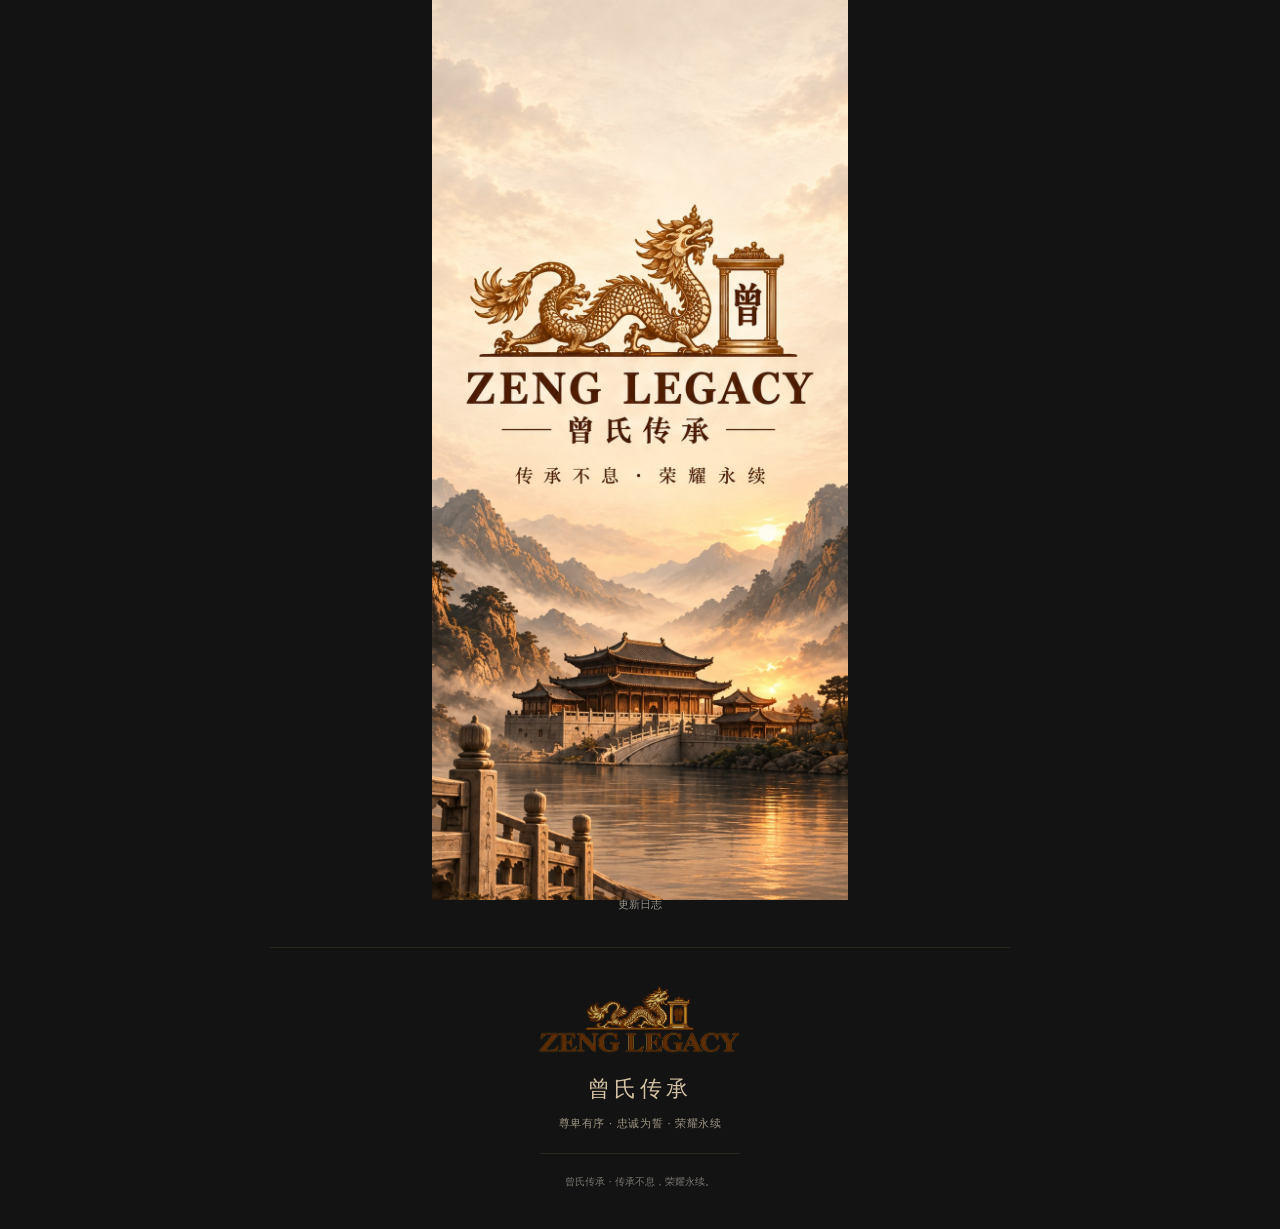
==== commit 1a4fa83d: "Restore public account login through verified tunnel proxy" ====
--- a/index.html
+++ b/index.html
@@ -1,2 +1,2 @@
-<!doctype html>
-<html lang="zh-CN"><head><meta name="daily-hosting" content="static"><meta charset="UTF-8"><meta name="viewport" content="width=device-width,initial-scale=1,viewport-fit=cover"><meta name="theme-color" content="#131313"><meta name="apple-mobile-web-app-capable" content="yes"><meta name="apple-mobile-web-app-title" content="ZENG LEGACY"><meta name="apple-mobile-web-app-status-bar-style" content="black-translucent"><meta http-equiv="Content-Security-Policy" content="default-src 'self'; style-src 'self'; script-src 'self'; img-src 'self' data: blob:; media-src 'self' blob:; connect-src 'self' https://192.168.1.20:4180 https://api.zenglegacy.cn:4180; object-src 'none'; base-uri 'self'; form-action 'self'"><title>ZENG LEGACY</title><link rel="manifest" href="./manifest.webmanifest"><link rel="icon" href="./icon.svg"><link rel="apple-touch-icon" href="./icon-192.png?v=1.0.10"><link rel="stylesheet" href="./src/style.css"></head><body><div id="startup-splash" role="status" aria-label="欢迎进入 ZENG LEGACY"><img src="./assets/startup.jpg" alt="ZENG LEGACY · 曾氏传承 · 传承不息，荣耀永续" fetchpriority="high"></div><header><span class="seal">日</span><div><small>家规 · 行礼 · 侍奉</small><h1>ZENG LEGACY</h1></div><button id="veil" aria-label="隐藏内容">隐去</button></header><nav aria-label="主要页面"></nav><main id="content"></main><p id="message" role="status" aria-live="polite"></p><footer class="site-brand-footer"><div class="site-brand-lockup"><img src="./assets/share-logo-v3.png" alt="ZENG LEGACY · 曾家龙纹标识" width="208" height="100"></div><h2>曾氏传承</h2><p class="site-brand-motto">尊卑有序 · 忠诚为誓 · 荣耀永续</p><hr class="site-footer-divider" aria-hidden="true"><p class="site-footer-note">曾氏传承 · 传承不息，荣耀永续。</p></footer><script type="module" src="./src/app.js"></script></body></html>
+<!doctype html>
+<html lang="zh-CN"><head><meta name="daily-hosting" content="static"><meta charset="UTF-8"><meta name="viewport" content="width=device-width,initial-scale=1,viewport-fit=cover"><meta name="theme-color" content="#131313"><meta name="apple-mobile-web-app-capable" content="yes"><meta name="apple-mobile-web-app-title" content="ZENG LEGACY"><meta name="apple-mobile-web-app-status-bar-style" content="black-translucent"><meta http-equiv="Content-Security-Policy" content="default-src 'self'; style-src 'self'; script-src 'self'; img-src 'self' data: blob:; media-src 'self' blob:; connect-src 'self' https://192.168.1.20:4180 https://api.zenglegacy.cn:4180 https://ceramic-calculated-prix-circuits.trycloudflare.com; object-src 'none'; base-uri 'self'; form-action 'self'"><title>ZENG LEGACY</title><link rel="manifest" href="./manifest.webmanifest"><link rel="icon" href="./icon.svg"><link rel="apple-touch-icon" href="./icon-192.png?v=1.0.10"><link rel="stylesheet" href="./src/style.css"></head><body><div id="startup-splash" role="status" aria-label="欢迎进入 ZENG LEGACY"><img src="./assets/startup.jpg" alt="ZENG LEGACY · 曾氏传承 · 传承不息，荣耀永续" fetchpriority="high"></div><header><span class="seal">日</span><div><small>家规 · 行礼 · 侍奉</small><h1>ZENG LEGACY</h1></div><button id="veil" aria-label="隐藏内容">隐去</button></header><nav aria-label="主要页面"></nav><main id="content"></main><p id="message" role="status" aria-live="polite"></p><footer class="site-brand-footer"><div class="site-brand-lockup"><img src="./assets/share-logo-v3.png" alt="ZENG LEGACY · 曾家龙纹标识" width="208" height="100"></div><h2>曾氏传承</h2><p class="site-brand-motto">尊卑有序 · 忠诚为誓 · 荣耀永续</p><hr class="site-footer-divider" aria-hidden="true"><p class="site-footer-note">曾氏传承 · 传承不息，荣耀永续。</p></footer><script type="module" src="./src/app.js"></script></body></html>
--- a/src/style.css
+++ b/src/style.css
@@ -74,22 +74,22 @@
 .site-brand-footer{text-align:center;margin:36px 0 0;padding:30px 8px 8px;border-top:1px solid #b69a6025}.site-brand-lockup{display:flex;align-items:center;justify-content:center;gap:14px}.site-brand-lockup img{display:block;width:64px;height:64px;border-radius:15px;flex:none;opacity:.88}.site-brand-lockup strong{font-family:Georgia,'Times New Roman',serif;font-size:22px;font-weight:500;letter-spacing:.09em;line-height:1.25;color:#cdb991;white-space:nowrap}.site-brand-footer h2{font-family:serif;font-size:22px;font-weight:500;letter-spacing:.18em;line-height:1.5;margin:16px 0 9px;color:#d2c1a3}.site-brand-footer .site-brand-motto{font-size:11px;letter-spacing:.05em;line-height:1.9;margin:0;color:#9c9383}.site-brand-footer .site-footer-note{font-size:10px;line-height:1.9;margin:20px 0 0;color:#78766f}@media(max-width:360px){.site-brand-lockup{gap:11px}.site-brand-lockup img{width:56px;height:56px;border-radius:13px}.site-brand-lockup strong{font-size:20px;letter-spacing:.065em}}
 
 .camera-review{gap:8px}.camera-review [data-camera-confirm]{background:#b69a60;color:#171510;border-color:#e1c88f}.camera-review button{font-size:12px;padding:10px 12px}.editable-photo{cursor:pointer}.editable-photo:focus-visible{outline:2px solid #b69a60;outline-offset:3px}@media(max-width:360px){.camera-review{left:8px;right:8px;gap:5px}.camera-review button{padding:10px 9px;font-size:11px}}
-/* Gift collection stays six columns wide, including on narrow phones. */
-.gift-collection{margin:0 0 24px;border:1px solid var(--line,#3c352b);border-radius:20px;background:rgba(179,138,73,.04);overflow:hidden}
-.gift-collection>summary{display:flex;align-items:center;justify-content:space-between;min-height:108px;padding:20px;cursor:pointer;list-style:none;gap:12px}
-.gift-collection>summary::-webkit-details-marker{display:none}
-.gift-collection summary small,.gift-collection summary strong,.gift-collection summary em{display:block}
-.gift-collection summary small{font-size:9px;letter-spacing:1px;opacity:.5}
-.gift-collection summary strong{font-size:25px;margin:5px 0;font-weight:600}
-.gift-collection summary em{font-size:11px;font-style:normal;opacity:.5}
-.gift-fold-indicator:before{content:'⌄';font-size:22px;opacity:.5}.gift-collection[open] .gift-fold-indicator:before{content:'⌃'}
-.gift-cabinet{padding:0 12px 12px}.gift-grid{display:grid;grid-template-columns:repeat(6,minmax(0,1fr));gap:6px}
-.gift-cell{position:relative;display:flex;flex-direction:column;align-items:center;justify-content:center;min-width:0;min-height:0;aspect-ratio:1;padding:2px!important;margin:0!important;border-radius:10px;background:rgba(179,138,73,.045);border:1px solid rgba(179,138,73,.14);color:#b38a49;font-size:19px;overflow:hidden}
-.gift-cell:hover,.gift-cell:active{background:rgba(179,138,73,.16)}.gift-cell>span{opacity:.3}.gift-add{border-style:dashed}.gift-cell .gift-pixel{width:64%;height:auto;max-height:65%}.gift-cell time{font-size:clamp(6px,1.8vw,10px);white-space:nowrap;line-height:1.5;opacity:.65;letter-spacing:-.3px}
-.gift-count{display:flex;justify-content:space-between;align-items:center;margin-top:12px;gap:8px}.gift-count small{font-size:10px;opacity:.45}.gift-count button{margin:0!important;width:auto!important;padding:5px!important;background:transparent;border:0;font-size:11px;opacity:.55}
-.gift-dialog{width:min(440px,calc(100vw - 28px));padding:0!important;overflow-x:hidden}.gift-dialog-content{position:relative;padding:24px 20px}.gift-dialog h2{font-size:24px;margin:10px 0 24px}.gift-close{position:absolute;right:12px;top:12px;width:32px!important;margin:0!important;padding:0!important;background:none;border:0;font-size:24px;color:inherit;opacity:.6}
-.gift-icon-options{display:flex;gap:6px;padding:0;margin:8px 0 18px;border:0;min-width:0}.gift-icon-options legend{font-size:12px;margin-bottom:8px}.gift-icon-options label{flex:1;min-width:0;margin:0!important;position:relative}.gift-icon-options input{position:absolute;opacity:0;width:1px;height:1px}.gift-icon-options label>span{display:flex;align-items:center;flex-direction:column;border:1px solid rgba(179,138,73,.2);border-radius:10px;padding:6px 2px}.gift-icon-options .gift-pixel{width:34px;height:34px;max-width:100%}.gift-icon-options small{font-size:10px}.gift-icon-options input:checked+span{background:rgba(179,138,73,.15);border-color:#b38a49}.gift-icon-options input:focus-visible+span{outline:2px solid #b38a49}
-.gift-hero{text-align:center;padding:4px 0 24px}.gift-hero .gift-pixel{width:110px;height:110px}.gift-hero h3{font-size:24px;overflow-wrap:anywhere;margin:10px 0}.gift-hero time{font-size:12px;opacity:.55}.gift-dialog dl div{display:flex;gap:12px;margin:12px 0}.gift-dialog dt{min-width:70px;font-size:12px;opacity:.5}.gift-dialog dd{margin:0;overflow-wrap:anywhere}.gift-description{white-space:pre-wrap;overflow-wrap:anywhere;line-height:1.8;opacity:.75}.gift-error{color:#e98181;font-size:12px}.gift-dialog input,.gift-dialog textarea{min-width:0;max-width:100%;box-sizing:border-box}
+/* Gift collection stays six columns wide, including on narrow phones. */
+.gift-collection{margin:0 0 24px;border:1px solid var(--line,#3c352b);border-radius:20px;background:rgba(179,138,73,.04);overflow:hidden}
+.gift-collection>summary{display:flex;align-items:center;justify-content:space-between;min-height:108px;padding:20px;cursor:pointer;list-style:none;gap:12px}
+.gift-collection>summary::-webkit-details-marker{display:none}
+.gift-collection summary small,.gift-collection summary strong,.gift-collection summary em{display:block}
+.gift-collection summary small{font-size:9px;letter-spacing:1px;opacity:.5}
+.gift-collection summary strong{font-size:25px;margin:5px 0;font-weight:600}
+.gift-collection summary em{font-size:11px;font-style:normal;opacity:.5}
+.gift-fold-indicator:before{content:'⌄';font-size:22px;opacity:.5}.gift-collection[open] .gift-fold-indicator:before{content:'⌃'}
+.gift-cabinet{padding:0 12px 12px}.gift-grid{display:grid;grid-template-columns:repeat(6,minmax(0,1fr));gap:6px}
+.gift-cell{position:relative;display:flex;flex-direction:column;align-items:center;justify-content:center;min-width:0;min-height:0;aspect-ratio:1;padding:2px!important;margin:0!important;border-radius:10px;background:rgba(179,138,73,.045);border:1px solid rgba(179,138,73,.14);color:#b38a49;font-size:19px;overflow:hidden}
+.gift-cell:hover,.gift-cell:active{background:rgba(179,138,73,.16)}.gift-cell>span{opacity:.3}.gift-add{border-style:dashed}.gift-cell .gift-pixel{width:64%;height:auto;max-height:65%}.gift-cell time{font-size:clamp(6px,1.8vw,10px);white-space:nowrap;line-height:1.5;opacity:.65;letter-spacing:-.3px}
+.gift-count{display:flex;justify-content:space-between;align-items:center;margin-top:12px;gap:8px}.gift-count small{font-size:10px;opacity:.45}.gift-count button{margin:0!important;width:auto!important;padding:5px!important;background:transparent;border:0;font-size:11px;opacity:.55}
+.gift-dialog{width:min(440px,calc(100vw - 28px));padding:0!important;overflow-x:hidden}.gift-dialog-content{position:relative;padding:24px 20px}.gift-dialog h2{font-size:24px;margin:10px 0 24px}.gift-close{position:absolute;right:12px;top:12px;width:32px!important;margin:0!important;padding:0!important;background:none;border:0;font-size:24px;color:inherit;opacity:.6}
+.gift-icon-options{display:flex;gap:6px;padding:0;margin:8px 0 18px;border:0;min-width:0}.gift-icon-options legend{font-size:12px;margin-bottom:8px}.gift-icon-options label{flex:1;min-width:0;margin:0!important;position:relative}.gift-icon-options input{position:absolute;opacity:0;width:1px;height:1px}.gift-icon-options label>span{display:flex;align-items:center;flex-direction:column;border:1px solid rgba(179,138,73,.2);border-radius:10px;padding:6px 2px}.gift-icon-options .gift-pixel{width:34px;height:34px;max-width:100%}.gift-icon-options small{font-size:10px}.gift-icon-options input:checked+span{background:rgba(179,138,73,.15);border-color:#b38a49}.gift-icon-options input:focus-visible+span{outline:2px solid #b38a49}
+.gift-hero{text-align:center;padding:4px 0 24px}.gift-hero .gift-pixel{width:110px;height:110px}.gift-hero h3{font-size:24px;overflow-wrap:anywhere;margin:10px 0}.gift-hero time{font-size:12px;opacity:.55}.gift-dialog dl div{display:flex;gap:12px;margin:12px 0}.gift-dialog dt{min-width:70px;font-size:12px;opacity:.5}.gift-dialog dd{margin:0;overflow-wrap:anywhere}.gift-description{white-space:pre-wrap;overflow-wrap:anywhere;line-height:1.8;opacity:.75}.gift-error{color:#e98181;font-size:12px}.gift-dialog input,.gift-dialog textarea{min-width:0;max-width:100%;box-sizing:border-box}
 
 .site-brand-footer .site-footer-divider{width:min(200px,65%);height:0;margin:18px auto;border:0;border-top:1px solid #b69a6025}.site-brand-footer .site-footer-note{margin:0}
 
@@ -127,13 +127,12 @@
 dialog.content-lock::backdrop{background:#131416}
 dialog.content-lock>section.account-unlock{flex:none;max-width:330px;width:100%;min-width:0;margin:0;padding:12px 0;border:0;border-radius:0;background:transparent}
 
-.camera-ritual-review{flex-wrap:wrap}.camera-ritual-review .camera-return{flex:0 0 100%;width:100%;color:var(--gold);white-space:nowrap}
 
 .task-archive{padding:0;background:transparent;border:0;margin:28px 0}.task-archive .archive-heading{display:flex;align-items:center;justify-content:space-between;gap:12px;margin:0 0 12px;padding-top:20px}.archive-heading h3{margin:0}.archive-gear{margin:0;flex:0 0 auto;width:40px;height:40px;padding:0;border-radius:50%;background:transparent;border:1px solid #ffffff18;color:#a6a6af;font-size:22px}.archive-gear[aria-pressed=true]{color:#e48080;border-color:#e4808055}.task-archive-card{margin:10px 0;background:#242731;border:1px solid #ffffff12;border-radius:14px;overflow:hidden}.task-archive-card>summary{display:flex;align-items:center;gap:12px;padding:15px 16px;list-style:none;cursor:pointer}.task-archive-card>summary::-webkit-details-marker{display:none}.task-archive-info{flex:1;min-width:0;display:grid;gap:6px}.task-archive-info strong{font-size:16px;overflow:hidden;text-overflow:ellipsis;white-space:nowrap}.task-archive-info small{font-size:12px;overflow-wrap:anywhere;color:#a6a6af}.task-archive-status{flex:0 0 auto;font-size:12px;white-space:nowrap}.task-archive-status.is-complete{color:#39ca82}.task-archive-status.is-late{color:#f07b7b}.task-archive-status.is-unfinished{color:#aaaab4}.task-archive-delete{display:none;flex:0 0 auto;margin:0;padding:8px 10px;background:#d1545420;color:#f07b7b;border:1px solid #d1545444;border-radius:10px;font-size:12px;white-space:nowrap}.task-archive.is-editing .task-archive-status{display:none}.task-archive.is-editing .task-archive-delete{display:block}.task-archive-body{border-top:1px solid #ffffff10}.task-archive-body .task-list-card{margin:0;border-radius:0}
 
 .site-brand-footer .site-brand-lockup{display:block}.site-brand-footer .site-brand-lockup img{width:208px;max-width:75%;height:auto;margin:0 auto;border-radius:0;opacity:.82}.site-brand-footer h2{margin-top:14px}
 
-.family-page>.family-panel{overflow:visible;scroll-margin-top:calc(var(--app-safe-top) + 8px)}.family-page>.family-panel>summary{background:#202228;border-radius:19px}.family-page>.family-panel[open]>summary{position:sticky;top:var(--app-safe-top);z-index:3;border-radius:19px 19px 0 0;box-shadow:none}
+.family-page>.family-panel{overflow:visible;scroll-margin-top:calc(var(--app-safe-top) + 8px)}.family-page>.family-panel>summary{background:#202228;border-radius:19px}.family-page>.family-panel[open]>summary{position:relative;top:0;z-index:3;border-radius:19px 19px 0 0;box-shadow:none}
 
 .operation-progress{position:fixed;left:50%;transform:translateX(-50%);bottom:calc(96px + env(safe-area-inset-bottom));z-index:12;width:min(90vw,420px);padding:15px 18px;border:1px solid #b69a6040;border-radius:16px;background:#222228f5;color:#e4dfd3;box-shadow:0 8px 30px #0005;text-align:left}.operation-progress strong{display:block;font-size:15px}.operation-progress progress{display:block;width:100%;height:9px;margin:12px 0 8px;accent-color:#b69a60}.operation-progress small{display:block;font-size:12px;color:#b5b0a7}.operation-progress button{margin:10px 0 0;font-size:12px;padding:8px 12px}.operation-progress button[hidden]{display:none}.operation-progress.is-error{border-color:#a65b5b}.operation-progress.is-error small{color:#e3a6a6}
 
@@ -154,3 +153,198 @@
 
 /* One surface for the document, overscroll and every native top-layer view. */
 :root{--app-background:#131313;--app-safe-top:env(safe-area-inset-top,0px);background:var(--app-background)}html{min-height:100%;background-color:var(--app-background)}body{min-height:100svh;background:var(--app-background)}html:has(body.is-account-login),body.is-account-login{background:var(--app-background);background-attachment:scroll}dialog.content-lock,dialog.content-lock::backdrop{background:var(--app-background)}html::before,dialog[open]::before,#startup-splash::before{content:"";position:fixed;inset:0 0 auto;height:var(--app-safe-top);background:var(--app-background);border:0;box-shadow:none;pointer-events:none;z-index:2147483647}dialog::backdrop,.welcome-card::backdrop,.contract-viewer::backdrop,.photo-camera-dialog::backdrop{background:var(--app-background)}#startup-splash{background:var(--app-background)}
+
+.calendar-day-dialog .contract-viewer-header{top:-18px;z-index:4;margin:-18px -18px 0;padding:14px 18px;background:#1b1d24}.calendar-day-dialog .calendar-day-details{overflow:visible}.calendar-day-dialog .calendar-day-details>summary{background:#1b1d24}.calendar-day-dialog .calendar-day-details[open]>summary{position:sticky;top:calc(var(--calendar-header-height,80px) - 18px);z-index:2;box-shadow:none}.calendar-day-dialog .modal-content-frame{scroll-padding-top:calc(var(--calendar-header-height,80px) + 12px)}
+
+.family-page>.family-panel,.family-page>.family-panel>summary{background:var(--app-background)}.family-page>.family-panel>.family-panel-body{background:#202228;border-radius:0 0 19px 19px}.family-page>.family-panel[open]>summary{position:relative;box-shadow:none}
+
+.family-page>.family-panel[open]>summary.is-viewport-locked{border-radius:0}
+
+.calendar-camera-icon{position:absolute;right:4px;top:4px;width:11px;height:11px;color:#f3d6a7;pointer-events:none}.calendar-task-link{font-size:12px;padding:8px 14px;margin:8px 0 0}.calendar-day-details .calendar-ritual-row{display:grid;grid-template-columns:minmax(0,1fr) 84px;gap:12px;align-items:start}.calendar-ritual-copy{min-width:0}.calendar-ritual-copy>small{font-size:11px}.calendar-ritual-note{margin:10px 0 0}.calendar-ritual-note>summary{font-size:11px;padding:4px 0;color:#918b80}.calendar-ritual-row figure{margin:0;text-align:center}.calendar-ritual-thumbnail{display:block;width:100%;padding:0;margin:0;border:0;min-height:0;background:transparent}.calendar-day-details .calendar-ritual-thumbnail img{width:84px;height:84px;object-fit:cover;max-height:none;margin:0;border-radius:7px}.calendar-ritual-row figcaption{margin-top:7px;font-size:9px;line-height:1.6;color:#918b80;overflow-wrap:anywhere}.calendar-no-photo{display:grid;place-items:center;min-height:70px;border:1px dashed #ffffff14;border-radius:7px;font-size:10px;color:#77746f}.calendar-day-details .calendar-ritual-row.is-photo-expanded{grid-template-columns:1fr}.calendar-ritual-row.is-photo-expanded figure{width:100%}.calendar-day-details .is-photo-expanded .calendar-ritual-thumbnail img{width:100%;height:auto;max-height:420px;object-fit:contain}.calendar-ritual-row.is-photo-expanded figcaption{font-size:11px}
+
+.photo-readonly-dialog .camera-review{justify-content:center}.photo-readonly-dialog .camera-review button{flex:0 1 180px}.shoe-completed-note p{font-size:13px;line-height:1.8}
+
+/* Owner and slave accounts share the same portrait dimensions. */
+.owner-portrait::after{display:none!important}
+.owner-portrait{position:relative;border-radius:50%;overflow:visible}
+.owner-portrait>img{border-radius:50%;width:100%;height:100%;object-fit:cover}
+.owner-crown{position:absolute;right:5px;top:4px;width:30px;height:30px;border-radius:50%;background:#332811;border:1px solid #d9b86f;display:grid;place-items:center;color:#efca70;z-index:2}
+.owner-crown svg{width:22px;height:22px;fill:currentColor}
+.owner-member>summary{display:flex!important;align-items:center;gap:16px;min-height:122px}
+.owner-member-avatar{width:68px!important;height:68px!important;min-width:68px;margin:0!important;border-radius:50%;background:#353535;overflow:visible}
+.owner-member-avatar>img{width:100%;height:100%;object-fit:cover;border-radius:50%}
+.owner-member-avatar::after{width:22px;height:22px;font-size:16px;top:0;right:0}
+.owner-member .family-panel-body{padding:16px;min-width:0}
+.owner-member .loyalty-line{margin-top:0}
+.owner-member .calendar-cell{padding:0!important}
+.owner-review{padding:12px 0 18px;text-align:center;border-bottom:1px solid #ffffff12;margin-bottom:16px}
+.owner-review>small{color:#bbae94;display:block;margin-bottom:10px}
+.owner-review>div{display:flex;justify-content:center;gap:16px}
+.owner-review button{display:flex;flex-direction:column;align-items:center;gap:3px;min-width:65px;padding:9px 7px;background:#ffffff06;border:1px solid #ffffff15}
+.owner-review button span{font-size:27px;line-height:1.1}
+.owner-review button small{font-size:12px;color:#bcb7ad}
+.owner-review button[aria-pressed=true]{border-color:#c3a768;background:#c3a76820}
+.owner-review p{font-size:12px;color:#b3ae9f;min-height:1em}
+.owner-task-row{border:1px solid #ffffff1a;border-radius:12px;margin:12px 0;overflow:hidden}
+.owner-task-row>summary{display:flex;align-items:center;justify-content:space-between;gap:10px;padding:18px 14px;cursor:pointer;list-style:none}
+.owner-task-row>summary>span{display:flex;flex-direction:column;min-width:0;gap:5px}
+.owner-task-row>summary strong{overflow-wrap:anywhere}
+.owner-task-row>summary small{font-size:12px;color:#aaa69d}
+.owner-task-row>summary em{font-size:12px;white-space:nowrap;font-style:normal}
+.owner-task-body{padding:0 14px 18px}
+.owner-shoe-grid{display:grid;grid-template-columns:repeat(2,minmax(0,1fr));gap:12px}
+.owner-photo-button{padding:0;border:0;background:transparent;width:100%;margin:8px 0}
+.owner-photo-button img{display:block;width:100%;max-height:280px;object-fit:contain;border-radius:8px}
+.owner-task-info dl div,.owner-subscription dl div{display:flex;justify-content:space-between;gap:12px;padding:6px 0}
+.owner-task-info dd,.owner-subscription dd{margin:0;text-align:right;overflow-wrap:anywhere}
+.owner-gift-row{display:flex;align-items:center;gap:10px;width:100%;text-align:left;margin:8px 0}
+.owner-gift-row .gift-pixel{width:40px;height:40px}
+.owner-gift-row span{display:flex;flex-direction:column}
+.owner-gift-row small{font-size:12px;color:#a9a49c}
+.owner-detail-dialog [data-document-image] img,.gift-detail-photo img,[data-gift-photo] img{display:block;max-width:100%;max-height:65vh;object-fit:contain;margin:auto}
+.owner-detail-dialog video{max-width:100%;max-height:65vh}
+.gift-dialog form,.owner-detail-dialog form,.gift-dialog label,.owner-detail-dialog label{min-width:0;max-width:100%}
+.gift-dialog input[type=date],.owner-detail-dialog input[type=date],.owner-detail-dialog input[type=datetime-local]{box-sizing:border-box;min-width:0;width:100%;max-width:100%}
+.gift-dialog .gift-dialog-content{overflow-x:hidden}
+.owner-detail-dialog .task-schedule{grid-template-columns:minmax(0,1fr);gap:12px}
+.owner-detail-dialog .gift-icon-options{display:flex;flex-wrap:wrap;gap:6px;min-width:0}
+.owner-detail-dialog .gift-icon-options label{flex:1;min-width:42px}
+.account-event-dialog.event-normal{border-color:#629d76}
+.account-event-dialog.event-minor{border-color:#e4bf65}
+.account-event-dialog.event-severe{border-color:#cc6767}
+.event-normal .contract-viewer-header h3{color:#9ccba4}
+.event-minor .contract-viewer-header h3{color:#f1d084}
+.event-severe .contract-viewer-header h3{color:#ee9696}
+nav button.has-new-review{position:relative}
+nav button.has-new-review::after,.review-red-dot{content:'';position:absolute;top:5px;right:5px;width:7px;height:7px;border-radius:50%;background:#f45d64;box-shadow:0 0 0 2px #131313}
+.review-red-dot{z-index:2}
+.calendar-cell:has(.review-red-dot) .calendar-camera-icon{right:12px}
+.slave-review-details{border:1px solid #7e5c34;border-radius:10px;padding:12px}
+.slave-review-details small{display:block;font-size:12px;color:#bcb5a5}
+
+.owner-member-days{margin:0 0 20px;padding:0;border:0;background:transparent}
+.owner-days-heading{display:block;margin:0 0 10px;color:#bbae94;font-size:12px;letter-spacing:1px}
+.owner-member-days .day-grid{gap:12px}
+.owner-member-days article.day-tile{height:152px;padding:12px 10px;border-radius:14px;background:linear-gradient(145deg,#302c25,#222329);border:1px solid #ad955335;justify-content:flex-start}
+.owner-day-person{display:flex;flex-direction:column;align-items:center;gap:3px;width:100%;margin-bottom:7px}
+.owner-day-name{font-size:13px;color:#e0d7c4;line-height:1.25}
+.owner-day-position{font-size:10px;color:#a59c89;line-height:1.3}
+.owner-member-days .day-title{font-size:12px;height:34px;max-height:34px;line-height:1.4;color:#b4ab98;flex-shrink:0}
+.owner-member-days .day-value{min-height:42px;margin-top:2px}
+.owner-member-days .day-value strong{font-size:40px;font-weight:500;letter-spacing:-1px}
+.owner-member-days .owner-day-empty{background:#24252a;border-color:#ffffff12}
+.owner-member-days .owner-day-empty .day-value strong{color:#7d7b73;font-size:30px}
+@media(max-width:340px){.owner-member-days .day-grid{gap:8px}.owner-member-days article.day-tile{padding-inline:7px}}
+
+/* Clip only the portrait; keep the crown above the circular photo. */
+.owner-portrait{position:relative;display:block;aspect-ratio:1;flex-shrink:0;overflow:visible}
+.owner-avatar-crop{position:absolute;inset:0;border-radius:50%;overflow:hidden;background:#423a2b}
+.owner-avatar-crop>img{position:absolute;inset:0;width:100%;height:100%;max-width:none;object-fit:cover;object-position:50% 52%;transform:scale(2.15);transform-origin:50% 50%;border-radius:0}
+.owner-avatar-crop>.default-avatar{position:absolute;inset:14%;width:72%;height:72%}
+.owner-member>summary{min-height:104px;padding:16px!important;gap:12px!important}
+.owner-member .family-panel-body{padding:12px}
+.owner-member-days{margin-bottom:12px}
+.owner-member-days article.day-tile{height:132px;padding:10px 8px}
+.owner-day-person{gap:2px;margin-bottom:4px}
+.owner-day-name{font-size:12px}
+.owner-member-days .day-title{height:28px;max-height:28px;font-size:11px;line-height:1.3}
+.owner-member .loyalty-line{padding:12px 16px;margin:0 0 12px;border-radius:12px}
+.owner-member .calendar-month>summary{padding:12px}
+.owner-member .calendar-month-body{padding:10px}
+.owner-member .archive-fold{margin-top:10px}
+.owner-task-swipe{position:relative;overflow:hidden;border-radius:12px;margin:12px 0;background:#b84747}
+.owner-task-swipe .owner-task-row{position:relative;z-index:1;background:#202228;margin:0;transition:transform .2s ease;border-color:#ffffff18}
+.owner-task-swipe.is-delete-revealed .owner-task-row{transform:translateX(-76px)}
+.owner-task-delete{position:absolute;right:0;top:0;height:76px;width:76px;margin:0;border:0;border-radius:0;background:#b84747;color:#fff;visibility:hidden;z-index:0}
+.owner-task-swipe.is-delete-revealed .owner-task-delete{visibility:visible}
+.owner-task-divider{height:1px;border:0;background:#ffffff18;margin:26px 0 20px}
+.task-title-danger{color:#ef8585!important}
+.owner-confirm-copy{line-height:1.9;white-space:normal}
+.owner-confirm-actions{display:flex;gap:12px;margin-top:18px}
+.owner-confirm-actions button{flex:1}
+.owner-confirm-actions [data-confirm-yes]{background:#a5493f35;border-color:#be6a5b}
+.owner-task-info [data-owner-task-photos][hidden]{display:none}
+.owner-task-info [data-owner-review-photos]{width:100%;margin:8px 0}
+.disaster-title{display:flex;align-items:center;gap:10px}
+.disaster-pixel-icon{display:inline-block;width:30px;height:30px;flex-shrink:0}
+.owner-subscription summary:has(.default-avatar){display:flex;align-items:center;gap:8px}
+.owner-subscription summary>.default-avatar{width:28px;height:28px;flex:0 0 28px}
+.owner-subscription summary>span{flex:1}
+.owner-subscription summary>small{font-size:11px;white-space:nowrap}
+.disaster-period{font-size:13px;padding-bottom:12px;border-bottom:1px solid #ffffff10}
+.disaster-selection{border:1px solid #77644055;border-radius:10px;padding:12px;min-width:0;margin:14px 0}
+.disaster-selection legend{font-size:13px;color:#d1b981}
+.disaster-selection .check{font-size:13px;margin:8px 0}
+.disaster-selection input{width:auto!important;flex-shrink:0}
+.owner-archive-servant .servant-portrait{width:112px;height:112px}
+[data-owner-ritual-archive] img{width:100%;max-height:300px;object-fit:contain;border-radius:8px;cursor:pointer}
+[data-owner-ritual-archive] figcaption{color:#aaa08b;font-size:12px;margin-top:6px}
+
+.archive-fold>summary::after{content:"›"}
+
+.owner-subscription .network-offline,.subscription-introduction .network-offline{color:#eb8585}
+
+.task-history-row>summary span{min-width:0;overflow-wrap:anywhere;font-variant-numeric:tabular-nums}.task-history-row>summary::after{flex-shrink:0}
+
+/* Keep all secondary-panel fields within their own layout. */
+dialog .modal-content-frame{overflow-x:hidden;max-width:100%;box-sizing:border-box}
+dialog :is(form,fieldset,label,.task-schedule){min-width:0;max-width:100%;box-sizing:border-box}
+dialog :is(input,select,textarea){min-width:0;max-width:100%;box-sizing:border-box}
+dialog input:not([type=checkbox]):not([type=radio]):not([type=hidden]),dialog select,dialog textarea{width:100%;display:block}
+dialog input:is([type=date],[type=time],[type=datetime-local]){appearance:none;-webkit-appearance:none;overflow:hidden;min-inline-size:0;max-inline-size:100%}
+dialog input::-webkit-date-and-time-value{min-width:0;text-align:left}dialog input::-webkit-datetime-edit{min-width:0;padding:0}
+dialog .task-schedule{grid-template-columns:minmax(0,1fr)}dialog :is(button,legend){max-width:100%;overflow-wrap:anywhere}
+[data-member-contract]{padding:12px 14px 18px;display:flow-root}
+.identity-document-actions{display:grid;grid-template-columns:repeat(2,minmax(0,1fr));gap:10px;margin:14px 0 0}
+.identity-document-actions button{width:100%;min-width:0;margin:0;white-space:normal;overflow-wrap:anywhere}.identity-document-actions button:only-child{grid-column:1/-1}
+.recent-accounts{display:grid;gap:8px;margin:0 0 14px}.recent-account{display:flex;flex-direction:column;align-items:flex-start;gap:4px;width:100%;margin:0;text-align:left}.recent-account strong{font-size:14px}.recent-account small{font-size:11px;color:#aaa391;overflow-wrap:anywhere}
+
+.achievements-panel>summary small{font-size:12px;color:#999487;font-weight:400;margin-left:auto}.achievement-body{padding:10px}.achievement-tabs{display:flex;flex-wrap:wrap;gap:5px;margin-bottom:16px}.achievement-tabs button{flex:1 1 auto;padding:8px 6px;font-size:12px;margin:0;background:transparent;color:#a9a394;border-color:#ffffff12;min-width:0}.achievement-tabs button[aria-selected=true]{color:#edd39a;background:#c5a45b15;border-color:#c5a45b66}.achievement-grid{display:grid;grid-template-columns:repeat(8,minmax(0,1fr));gap:4px}.achievement-cell{padding:2px;margin:0;min-width:0;width:100%;aspect-ratio:1;border-radius:5px;border:1px solid #ffffff0b;background:#13151b;display:grid;place-items:center;touch-action:manipulation}.achievement-badge{display:block;width:100%;height:auto;image-rendering:pixelated}.achievement-cell.is-locked .achievement-badge,.achievement-hero.is-locked .achievement-badge{filter:grayscale(1);opacity:.32}.achievement-cell.is-unlocked{border-color:#bea36540;background:#bca16d0a;box-shadow:inset 0 0 8px #c8a95b13}.achievement-cell:focus-visible{outline:2px solid #d8bd82;outline-offset:2px}.achievement-series{margin:0 0 18px;padding:0;background:none;border:0}.achievement-series h4{font-size:12px;font-weight:400;color:#aaa28f;letter-spacing:.12em;margin:10px 0}.achievement-key{font-size:10px;color:#827e75;text-align:center;margin:16px 0 5px}.achievement-hero{text-align:center;padding:16px 0}.achievement-hero .achievement-badge{width:180px;margin:0 auto 14px}.achievement-hero h2{font-size:27px;margin:10px 0;color:#e9d5a8}.achievement-hero small{font-size:12px;color:#b29d72}.achievement-hero p{font-size:13px;line-height:1.8;color:#aaa69b}.achievement-info{font-size:13px}.achievement-info>div{display:grid;grid-template-columns:76px minmax(0,1fr);gap:12px;margin:14px 0}.achievement-info dt{color:#8f8b81}.achievement-info dd{margin:0;overflow-wrap:anywhere}.achievement-dialog progress{width:100%;height:6px;accent-color:#c7a968}.achievement-memory img,.achievement-card-preview img{display:block;width:100%;max-height:420px;object-fit:contain;margin:16px auto;border-radius:10px}.achievement-detail-actions{display:grid;grid-template-columns:repeat(2,minmax(0,1fr));gap:8px;margin:16px 0}.achievement-detail-actions button{min-width:0;margin:0;font-size:13px}.achievement-card-number{text-align:center;font-size:11px;opacity:.6}
+
+.estate-panel>summary small{font-size:9px;font-weight:400;letter-spacing:.12em;color:#968569;margin-left:auto}.estate-heading{display:flex;align-items:center;justify-content:space-between;gap:8px;padding:10px 12px;font-size:13px;color:#ddc391}.estate-heading small{font-size:10px;color:#a59a86}.estate-stage{position:relative;aspect-ratio:16/9;overflow:hidden;background:#544333;margin:0 6px 8px;border-radius:10px;touch-action:manipulation}.estate-stage>canvas{display:block;width:100%;height:100%;image-rendering:pixelated}.estate-hotspots{position:absolute;inset:0;pointer-events:none}.estate-hand{pointer-events:auto;position:absolute;transform:translate(-50%,-50%);border-radius:50%;width:27px;height:27px;min-height:0;min-width:0;padding:5px;margin:0;border:1px solid #ead6a280;background:#57432bc9;color:#f5e9bf;box-shadow:0 2px 8px #25150940}.estate-hand svg{display:block;width:100%;height:100%}.estate-hand small{position:absolute;top:27px;left:50%;transform:translateX(-50%);font-size:8px;color:#ffe5af;white-space:nowrap;text-shadow:0 1px 2px #221b12;pointer-events:none}.estate-hand.is-tool{background:#44332bdc}.estate-hand.is-tool small{font-size:9px}.estate-live{position:absolute;left:8px;bottom:3px;right:8px;margin:0!important;pointer-events:none;font-size:9px;color:#ffe0a3;text-shadow:0 1px 3px #442e20}.estate-dialog .estate-menu-actions{display:grid;grid-template-columns:repeat(2,minmax(0,1fr));gap:8px;margin:14px 0}.estate-dialog button{margin:0;font-size:13px}.estate-dialog .estate-room-links{display:flex;flex-wrap:wrap;gap:8px;padding-top:12px;border-top:1px solid #b99c6533}.estate-avatar-preview{display:grid;place-items:center;min-height:160px;border-radius:12px;background:#282923;overflow:hidden;margin:12px 0}.estate-avatar-preview canvas{width:192px;height:192px;image-rendering:pixelated}.estate-shop-tabs{display:grid;grid-template-columns:repeat(2,minmax(0,1fr));gap:8px;margin:12px 0}.estate-shop-tabs button[aria-pressed=true]{border-color:#c9a658;color:#e9ca84;background:#6b563540}.estate-wallet{font-size:12px;color:#c1ab7d}.estate-item{display:grid;grid-template-columns:48px minmax(0,1fr) auto;align-items:center;gap:10px;padding:10px;margin:8px 0;background:#24271f;border-color:#ffffff0c}.estate-item img{width:48px;height:48px;image-rendering:pixelated}.estate-item strong{font-size:13px}.estate-item small{display:block;font-size:10px;color:#a39a83;margin-top:6px}.estate-item button{padding:8px;font-size:12px}.estate-inventory{display:grid;grid-template-columns:repeat(3,minmax(0,1fr));gap:8px;margin-top:14px}.estate-inventory button{padding:7px;min-width:0;display:flex;align-items:center;flex-direction:column;gap:7px}.estate-inventory img{width:54px;height:54px;image-rendering:pixelated}.estate-inventory span{font-size:11px}.estate-transaction{font-size:12px}.estate-transaction small{display:block;font-size:10px;opacity:.55;margin-top:4px}.estate-photo-preview img{display:block;width:100%;margin:12px 0;border-radius:10px}.estate-dialog .check{display:flex;gap:10px;align-items:center}.estate-dialog .check input{width:auto!important}
+
+.achievement-card-number{overflow-wrap:anywhere;line-height:1.8}
+
+.estate-dot{width:18px;height:18px;padding:0;min-height:0;background:#eac98722;border:1px solid #eedbad55;box-shadow:0 0 0 3px #19171422}.estate-dot span{display:block;width:5px;height:5px;margin:auto;border-radius:50%;background:#f4deb0;box-shadow:0 0 5px #ffe0a688}.estate-dot:hover,.estate-dot:focus-visible{background:#d6af5777}.estate-map-arrow{position:absolute;top:46%;width:28px;height:36px;margin:0;padding:0;font-size:30px;line-height:30px;color:#f5ddac;background:#32251acc;border:1px solid #dec79166;pointer-events:auto}.estate-map-arrow.is-left{left:3px}.estate-map-arrow.is-right{right:3px}.estate-hotspots.is-transitioning{visibility:hidden}
+
+.estate-dot,.estate-dot.is-tool{width:32px;height:32px;border:0;box-shadow:none;background:transparent;display:grid;place-items:center}.estate-dot::before{content:"";position:absolute;inset:8px;border:1px solid #eedbad55;border-radius:50%;background:#22181144}.estate-dot span{position:relative;z-index:1}.estate-dot:hover::before,.estate-dot:focus-visible::before{background:#d6af5777}
+
+nav button.has-new-update{position:relative}nav button.has-new-update::after{content:"";position:absolute;right:8px;top:5px;width:7px;height:7px;border-radius:50%;background:#ed5151;box-shadow:0 0 0 2px #131313;pointer-events:none}
+
+button[data-action="update"].has-new-update{position:relative}button[data-action="update"].has-new-update::after{content:"";position:absolute;right:8px;top:5px;width:7px;height:7px;border-radius:50%;background:#ed5151;pointer-events:none}
+
+/* Estate controls and quality cards */
+.estate-toolbar{display:grid;grid-template-columns:repeat(5,minmax(0,1fr));gap:8px;padding:12px 8px 2px}.estate-toolbar button{display:grid;justify-items:center;gap:3px;padding:9px 4px;background:#292722;border:1px solid #645941;border-radius:10px;color:#dfc78f}.estate-toolbar button>span{font-size:24px}.estate-toolbar small{font-size:12px}.estate-shop-tabs{display:flex;flex-wrap:wrap;gap:6px;position:sticky;top:0;background:#272520;z-index:1;padding:8px 0}.estate-shop-list{display:grid!important;grid-template-columns:repeat(3,minmax(0,1fr));gap:8px}.estate-goods-card{display:flex;flex-direction:column;align-items:center;text-align:center;min-width:0;padding:9px 4px;border:2px solid var(--quality);border-radius:9px;background:#252423;box-shadow:inset 0 0 12px color-mix(in srgb,var(--quality) 15%,transparent)}.estate-goods-card img{width:72px;max-width:100%;image-rendering:pixelated}.estate-goods-card strong{font-size:12px;line-height:1.5}.estate-goods-card small{font-size:10px;color:var(--quality);line-height:1.6}.estate-goods-detail{text-align:center}.estate-goods-detail>img{width:128px;image-rendering:pixelated}.estate-owned-goods{display:grid;grid-template-columns:repeat(4,minmax(0,1fr));gap:6px}.estate-owned-goods img{width:48px;image-rendering:pixelated}.estate-owned-goods button{display:flex;flex-direction:column;align-items:center;min-width:0;padding:5px}.estate-owned-goods small{font-size:10px}.estate-dialog .estate-avatar-preview canvas{image-rendering:pixelated}
+
+.estate-dresser{width:min(980px,94vw);max-width:94vw;box-sizing:border-box;position:relative}.doll-layout{display:grid;grid-template-columns:minmax(0,.95fr) minmax(0,1.2fr);gap:18px}.doll-left,.doll-bag{min-width:0}.doll-identity{text-align:center;color:#dac9a2;margin:5px 0}.doll-ring{height:310px;position:relative;background:radial-gradient(ellipse,#60594780,transparent 65%);border:1px solid #605741;border-radius:14px}.doll-ring canvas{position:absolute;left:50%;bottom:18px;transform:translateX(-50%);width:210px;height:262px;max-width:65%;image-rendering:pixelated}.doll-slots{position:absolute;inset:8px;display:grid;grid-template-columns:66px 1fr 66px;grid-template-rows:repeat(5,56px);gap:3px;pointer-events:none}.doll-slot{pointer-events:auto;border:2px solid var(--quality);border-radius:7px;padding:2px;display:flex;flex-direction:column;align-items:center;justify-content:center;background:#27282b;color:#e8d8ba;min-width:0}.doll-slot img{width:32px;height:32px;image-rendering:pixelated}.doll-slot small{font-size:10px}.doll-empty{font-size:24px;color:#847e70}.slot-head{grid-column:2;grid-row:1;justify-self:center;width:66px}.slot-glasses{grid-column:1;grid-row:2}.slot-neck,.slot-collar{grid-column:1;grid-row:3}.slot-top{grid-column:1;grid-row:4}.slot-shoes{grid-column:1;grid-row:5}.slot-back{grid-column:3;grid-row:2}.slot-hand{grid-column:3;grid-row:3}.slot-bottom{grid-column:3;grid-row:4}.slot-socks{grid-column:3;grid-row:5}.doll-status{font-size:12px;min-height:32px;color:#d9c394;line-height:1.5;margin:7px 0}.doll-settings{display:grid!important;grid-template-columns:repeat(2,minmax(0,1fr));gap:8px}.doll-settings label{min-width:0;font-size:12px}.doll-settings select{width:100%;min-width:0;box-sizing:border-box}.doll-settings .check,.doll-settings button{grid-column:1/-1}.doll-bag{border-left:1px solid #5c5341;padding-left:14px}.doll-bag h4{margin:4px 0 12px}.doll-bag h4 small{font-size:11px;color:#a89c82}.doll-filters{display:flex;flex-wrap:wrap;gap:4px;margin-bottom:10px}.doll-filters button{padding:5px 7px;font-size:11px}.doll-filters button[aria-pressed=true]{border-color:#e8c773;background:#594b31}.doll-items{display:grid;grid-template-columns:repeat(4,minmax(0,1fr));gap:7px;max-height:550px;overflow:auto;align-content:start}.doll-item{position:relative;border:2px solid var(--quality);background:#292a2e;border-radius:8px;min-width:0;padding:7px 2px;display:flex;align-items:center;flex-direction:column;color:#e4d5b5;gap:3px}.doll-item img{width:52px;max-width:100%;image-rendering:pixelated}.doll-item strong{font-size:10px;overflow-wrap:anywhere;line-height:1.4}.doll-item small{font-size:9px;color:var(--quality)}.doll-equipped{font-size:8px;background:#344c3b;color:#bed9af;padding:1px 3px;border-radius:3px}.doll-empty-bag{grid-column:1/-1;font-size:12px;color:#aa9e88}.doll-context{position:absolute;z-index:10;background:#24252a;border:1px solid #c5aa6e;box-shadow:0 6px 24px #0009;border-radius:9px;padding:5px;box-sizing:border-box;display:grid;gap:4px}.doll-context button{padding:9px 8px;background:#36352f;border:0;border-radius:4px;text-align:left;font-size:13px;color:#eee0ba}.doll-context button:disabled{opacity:.4}@media(max-width:600px){.estate-dresser{padding:10px}.doll-layout{grid-template-columns:minmax(0,.9fr) minmax(0,1.1fr);gap:8px}.doll-bag{padding-left:7px}.doll-ring{height:260px}.doll-slots{inset:5px;grid-template-columns:38px minmax(0,1fr) 38px;grid-template-rows:repeat(5,47px);gap:2px}.doll-slot img{width:23px;height:23px}.doll-slot small{font-size:9px}.slot-head{width:38px}.doll-ring canvas{width:180px;height:225px;max-width:70%;bottom:14px}.doll-items{grid-template-columns:repeat(2,minmax(0,1fr));gap:5px;max-height:560px}.doll-item img{width:42px}.doll-filters button{padding:4px;font-size:10px}.doll-settings{grid-template-columns:minmax(0,1fr)}.doll-status{font-size:11px}.doll-identity{font-size:11px}}
+
+.estate-dresser .doll-slot,.estate-dresser .doll-item{border:2px solid var(--quality)}.estate-dresser .doll-ring canvas{width:100%;max-width:264px;height:auto;top:50%;bottom:auto;transform:translate(-50%,-50%)}.estate-dresser .doll-settings label{margin:0}.estate-dresser .doll-settings{row-gap:10px}.estate-dresser .doll-settings select{margin:4px 0 0}@media(max-width:600px){.estate-dresser .doll-ring canvas{width:100%;max-width:180px;height:auto;top:50%;bottom:auto}.estate-dresser .doll-settings{gap:8px}.estate-dresser .doll-slot{padding:1px}}
+
+.estate-dresser .doll-left{padding:0;background:transparent}.estate-dresser .doll-bag{padding:0 0 0 10px;background:transparent}.estate-dresser .doll-slot,.estate-dresser .doll-item{border:2px solid var(--quality)!important;box-shadow:inset 0 0 0 1px #0005}.estate-dresser .doll-bag h4{margin-bottom:12px}@media(max-width:600px){.estate-dresser .doll-bag{padding-left:7px}.estate-dresser .doll-ring{height:260px}}
+
+.doll-quality-0{--quality:#a79985}.doll-quality-1{--quality:#588c79}.doll-quality-2{--quality:#6b9fcc}.doll-quality-3{--quality:#a677c1}.doll-quality-4{--quality:#d6ab52}.doll-quality-5{--quality:#ecce8e}
+
+.doll-detail-quality{color:var(--quality)}
+
+.doll-quality-0{--quality:#eeeeee}.doll-quality-1{--quality:#58cb76}.doll-quality-2{--quality:#579cf0}.doll-quality-3{--quality:#af73e3}.doll-quality-4{--quality:#ffa13b}.doll-quality-5{--quality:#ee5357}
+
+.slot-toy{grid-column:2;grid-row:5;justify-self:center;width:66px}.estate-pair-actions{display:grid;grid-template-columns:repeat(3,minmax(0,1fr));gap:8px}.estate-pair-actions button{display:flex;flex-direction:column;align-items:center;gap:5px;min-width:0;padding:10px 5px}.estate-pair-actions img{width:42px;height:42px;image-rendering:pixelated}.estate-pair-actions span{font-size:12px}@media(max-width:600px){.slot-toy{width:38px}}
+
+.estate-owned-goods button{border:2px solid var(--quality);border-radius:8px}
+
+/* Global floating notices stay above the content, clear of ritual actions. */
+#message,.operation-progress{position:fixed;top:calc(12px + var(--app-safe-top,env(safe-area-inset-top,0px)));bottom:auto;left:50%;transform:translateX(-50%);width:min(420px,calc(100vw - 28px));max-height:calc(50vh - 24px);margin:0;padding:14px 18px;border:1px solid #b69a6080;border-radius:14px;background:#242731f5;color:#f0e4cc;box-shadow:0 8px 28px #0006;text-align:center;line-height:1.6;overflow:auto;z-index:2147483000}
+#message{pointer-events:none}
+#message:empty{display:none}
+#message.message-update{padding:14px 18px;border:1px solid #b69a6080;border-radius:14px;background:#242731f5;box-shadow:0 8px 28px #0006}
+.operation-progress{pointer-events:none}
+.operation-progress button{pointer-events:auto}
+
+/* Six equipment positions around the model preview. */
+.doll-slots{grid-template-rows:repeat(3,76px);gap:18px 3px;padding-top:8px}.doll-slots .slot-head{grid-area:1/1}.doll-slots .slot-glasses{grid-area:1/3}.doll-slots .slot-hair{grid-area:2/1}.doll-slots .slot-outfit{grid-area:2/3}.doll-slots .slot-socks{grid-area:3/1}.doll-slots .slot-shoes{grid-area:3/3}
+
+/* Complete appearance inventory: one outfit slot, plus the servant collar. */
+.whole-appearance-layout .whole-preview canvas{display:block;width:100%;max-width:320px;height:auto;margin:auto;background:radial-gradient(ellipse at center,#302d28,#191b20);border:1px solid #76694b;border-radius:12px}.whole-preview-actions{display:flex;justify-content:center;gap:5px;margin:9px 0;flex-wrap:wrap}.whole-preview-actions button{font-size:12px;padding:5px 8px}.whole-appearance-slots{position:static!important;display:flex!important;justify-content:center;gap:12px;margin:12px 0}.whole-appearance-slots .whole-appearance-slot{position:static!important;transform:none!important;width:100px;height:116px;padding:5px;display:flex;flex-direction:column;align-items:center;justify-content:center}.whole-appearance-slot img{width:80px;height:80px;object-fit:contain}.whole-appearance-slot small{display:block;font-size:12px}.whole-collar-note{font-size:12px;color:#d5c9ac;text-align:center}.estate-toolbar-icon{width:32px;height:32px;object-fit:contain}.estate-pair-actions button[data-dress-slave]{display:flex;align-items:center;justify-content:center;gap:8px}.estate-pair-actions button[data-dress-slave] img,button[data-dress-slave]>img{width:32px;height:32px}.whole-appearance-layout .doll-items{margin-top:12px}.whole-appearance-layout .doll-item img{object-fit:contain}.whole-appearance-layout .doll-status{text-align:center}
+.character-choices{margin:12px 0;padding:12px;border:1px solid #756238;border-radius:12px;min-width:0}.character-choices legend{color:#e5cea0;padding:0 6px}.character-choice-grid{display:grid;grid-template-columns:repeat(auto-fit,minmax(100px,1fr));gap:10px}.character-choice{position:relative;display:flex!important;flex-direction:column;align-items:center;justify-content:center;gap:8px;margin:0!important;padding:12px 8px;border:2px solid #575862;border-radius:12px;background:#22232b;cursor:pointer;min-width:0}.character-choice:has(input:checked){border-color:#efd089;background:#403829}.character-choice:has(input:focus-visible){outline:2px solid #fff;outline-offset:3px}.character-choice input[type=radio]{position:absolute;width:1px!important;height:1px!important;opacity:0;padding:0!important;margin:0!important}.character-choice-avatar{display:flex;width:64px;height:64px;overflow:hidden;border-radius:50%;background:#363846;align-items:center;justify-content:center}.character-choice-avatar img,.character-choice-avatar svg{width:100%;height:100%;object-fit:contain}.character-choice-name{color:#f1e4ce;text-align:center;overflow-wrap:anywhere;font-size:14px}.character-choice:has(input:disabled){cursor:default;opacity:.7}@media(max-width:480px){.character-choice-grid{grid-template-columns:repeat(2,minmax(0,1fr))}}
+
+.estate-map-arrow.is-up,.estate-map-arrow.is-down{left:12%;top:76%;font-size:24px}.estate-map-arrow.is-bedroom-courtyard{top:35%}.estate-audience-status{margin:0 12px 8px!important;color:#ddc391;font-size:12px;font-variant-numeric:tabular-nums}.estate-toolbar button[hidden],.estate-audience-status[hidden]{display:none}
